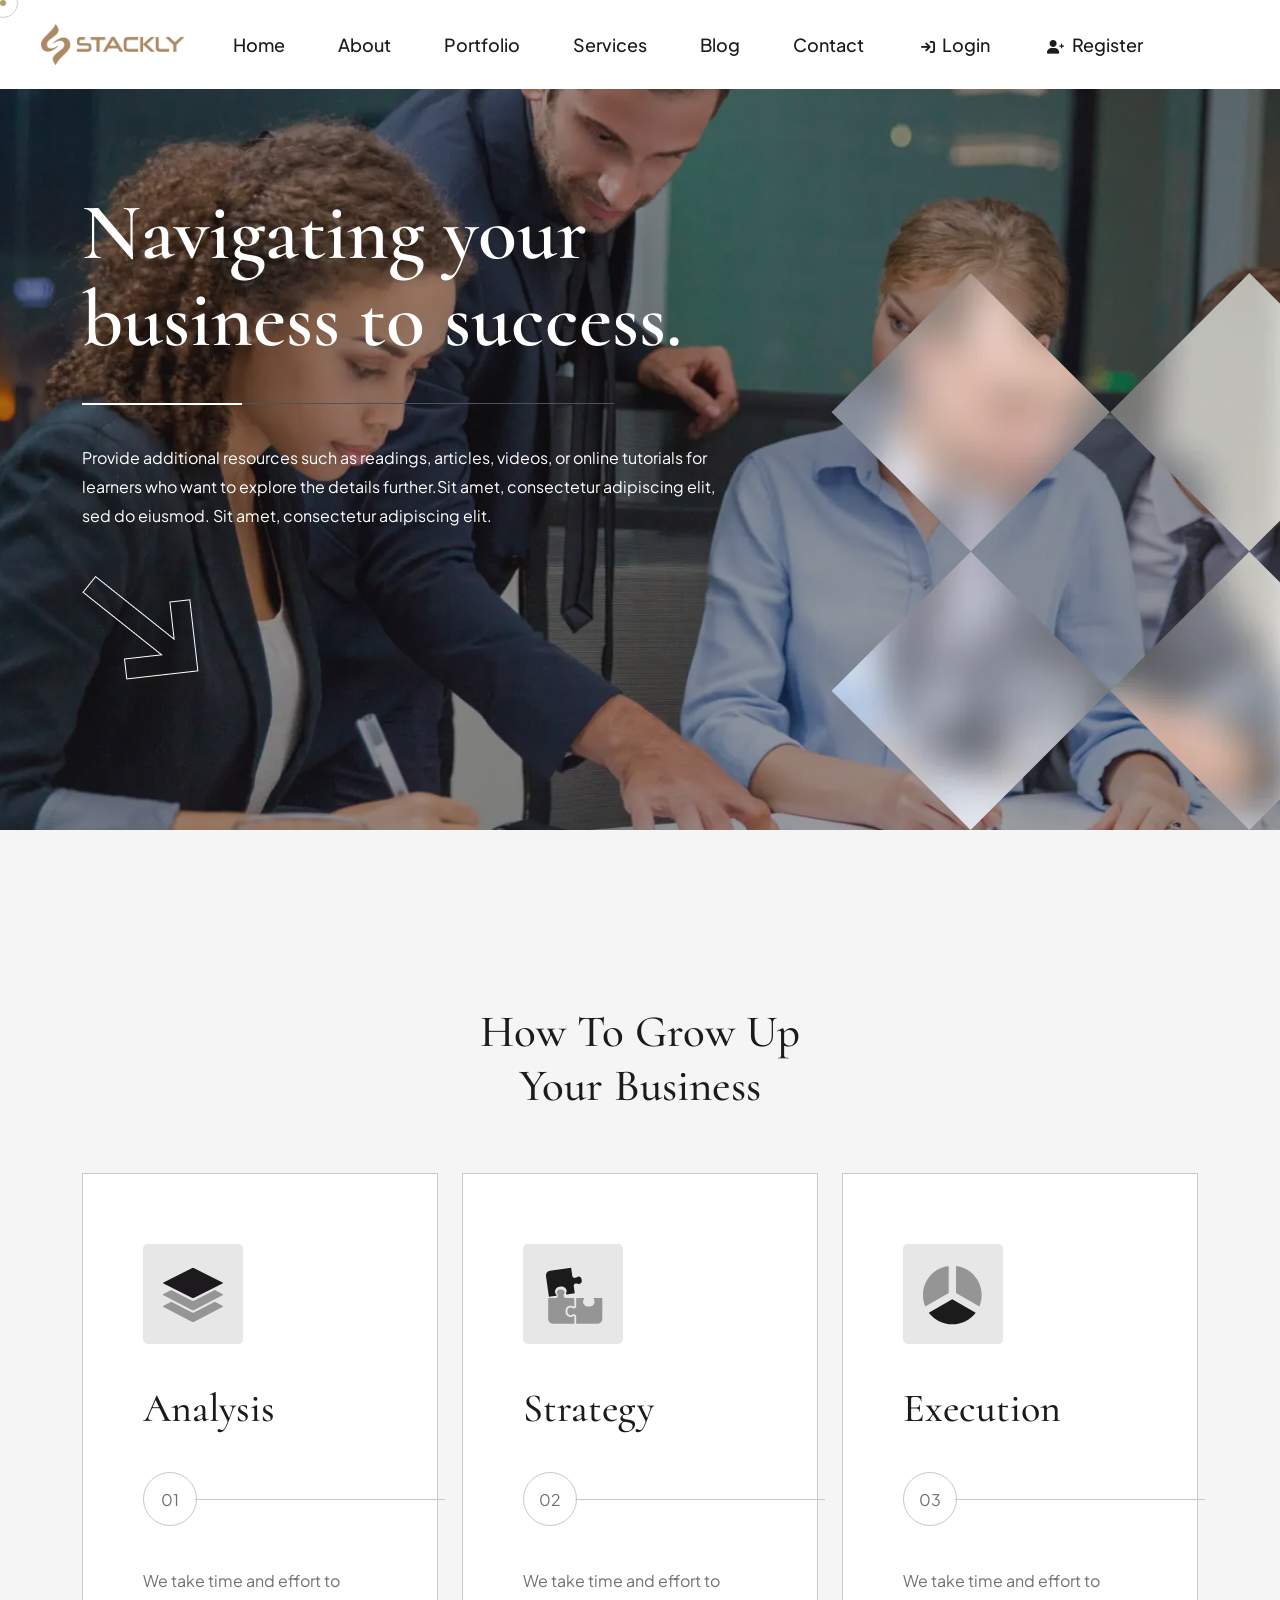
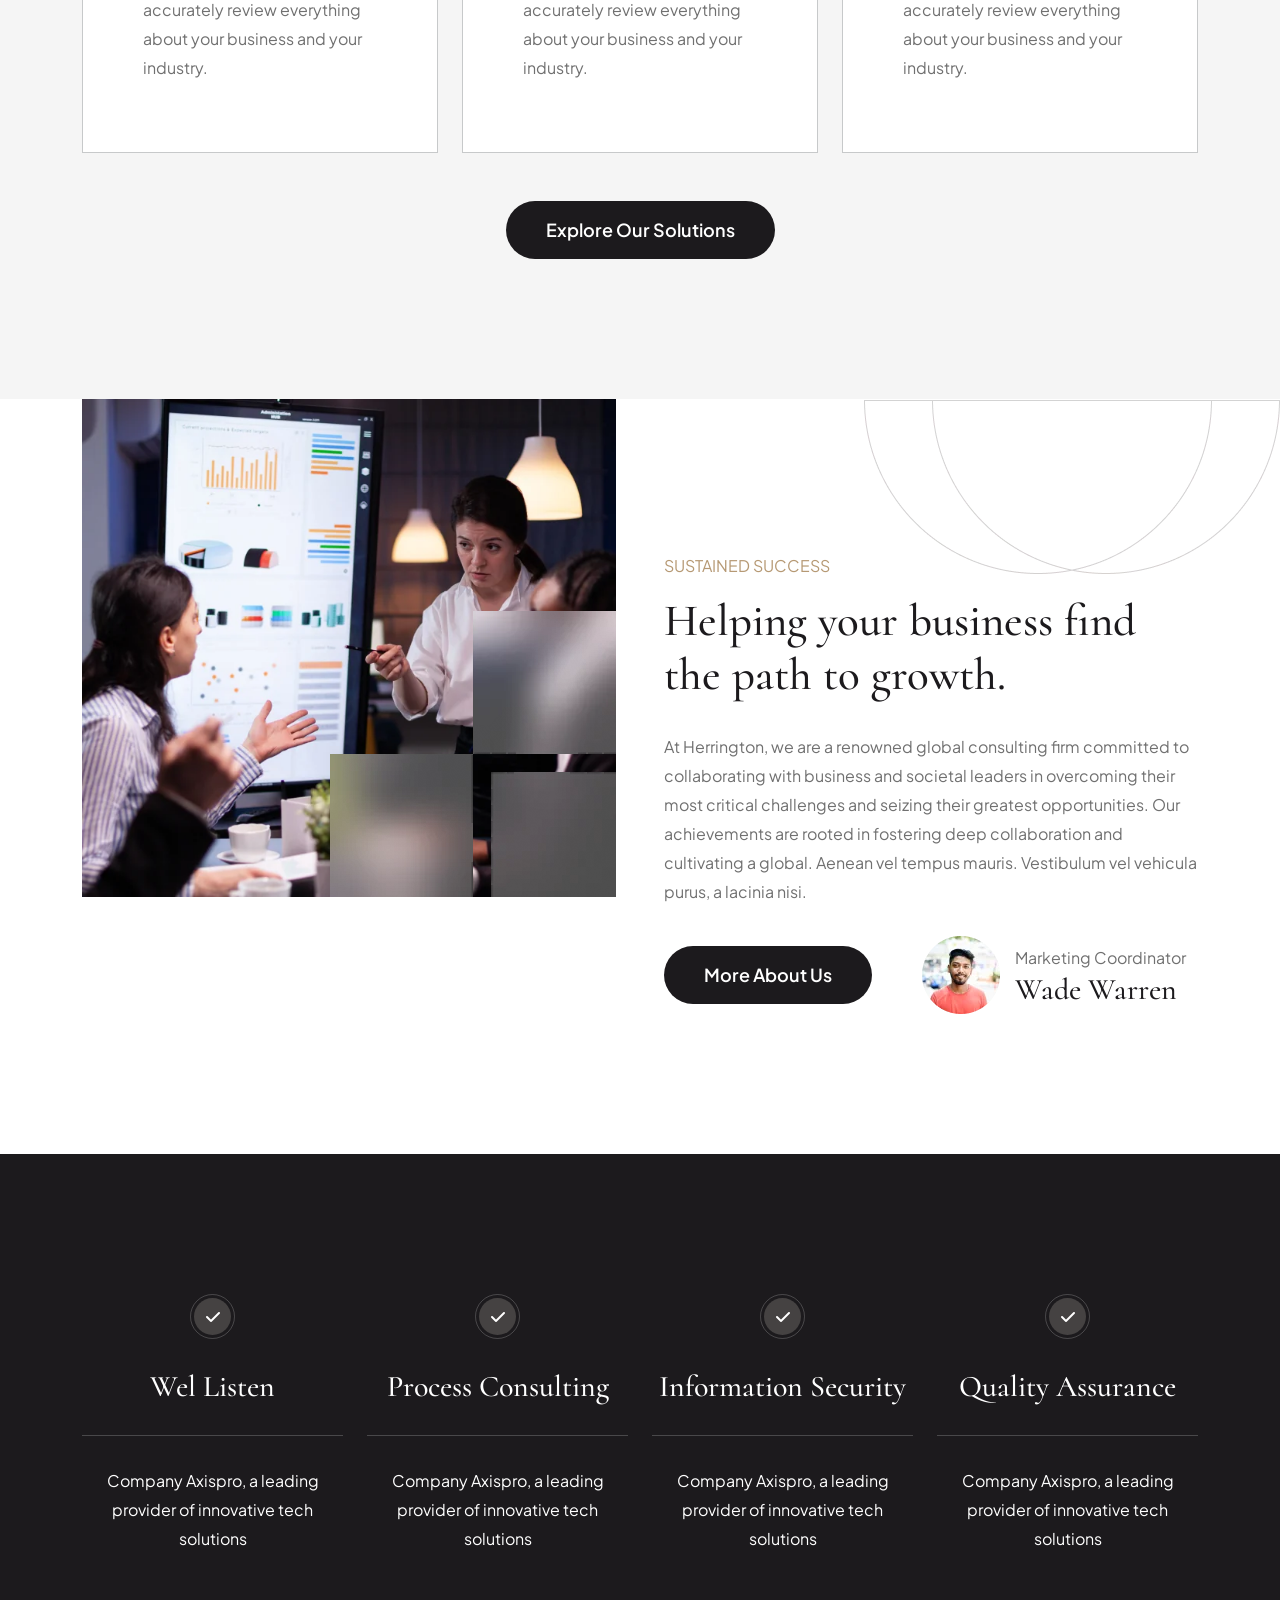
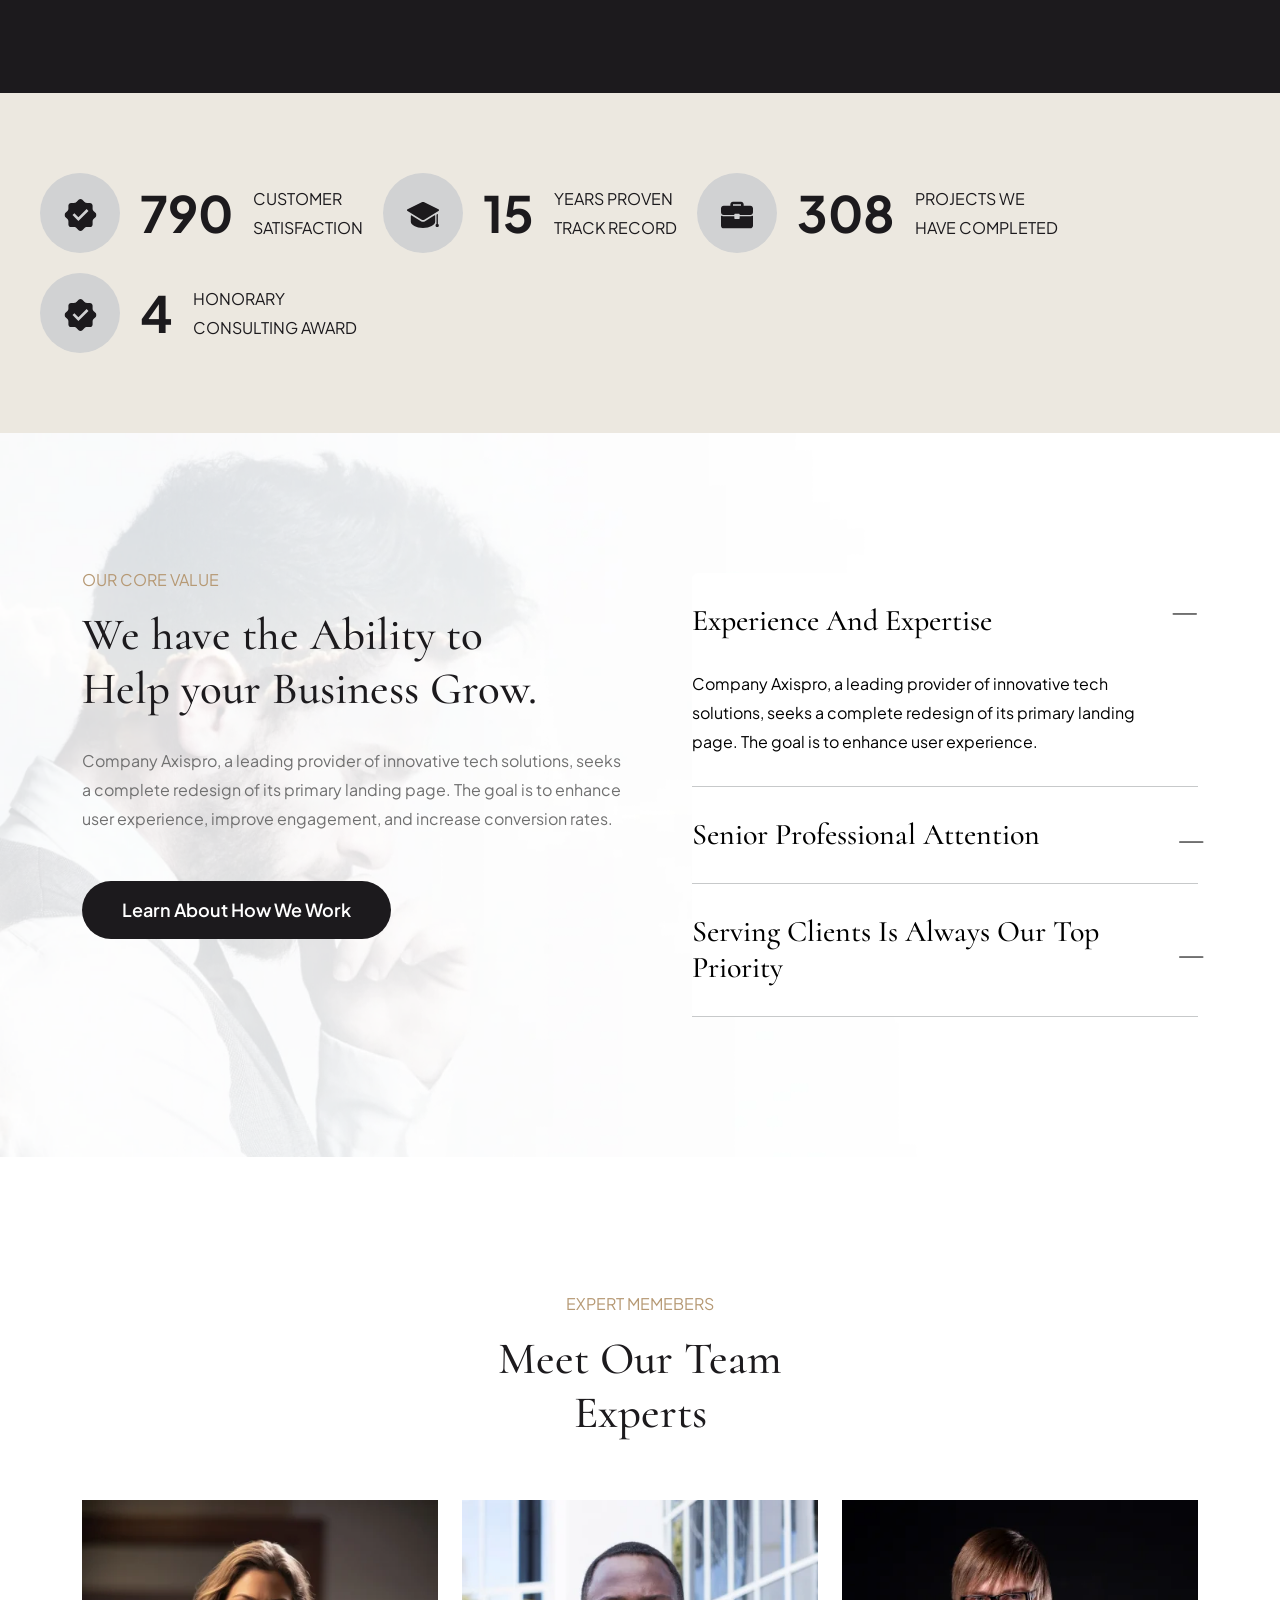
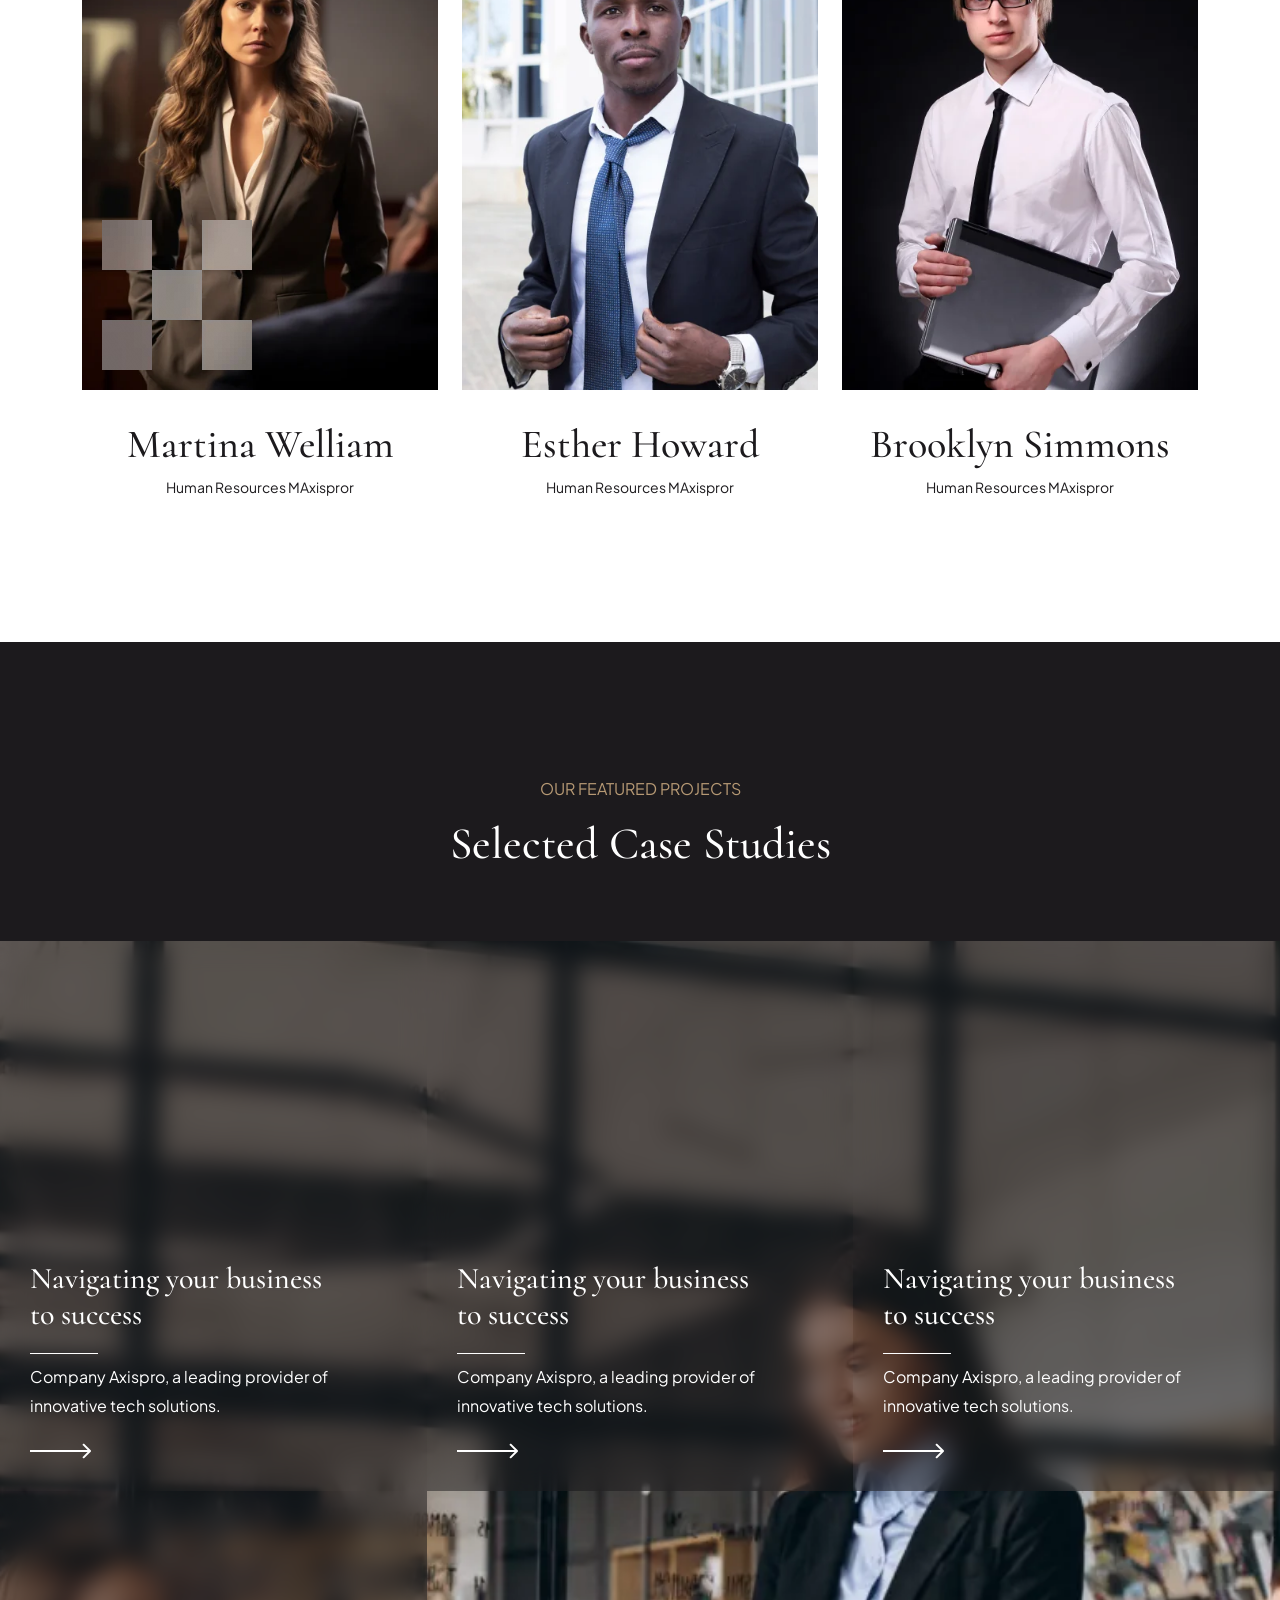
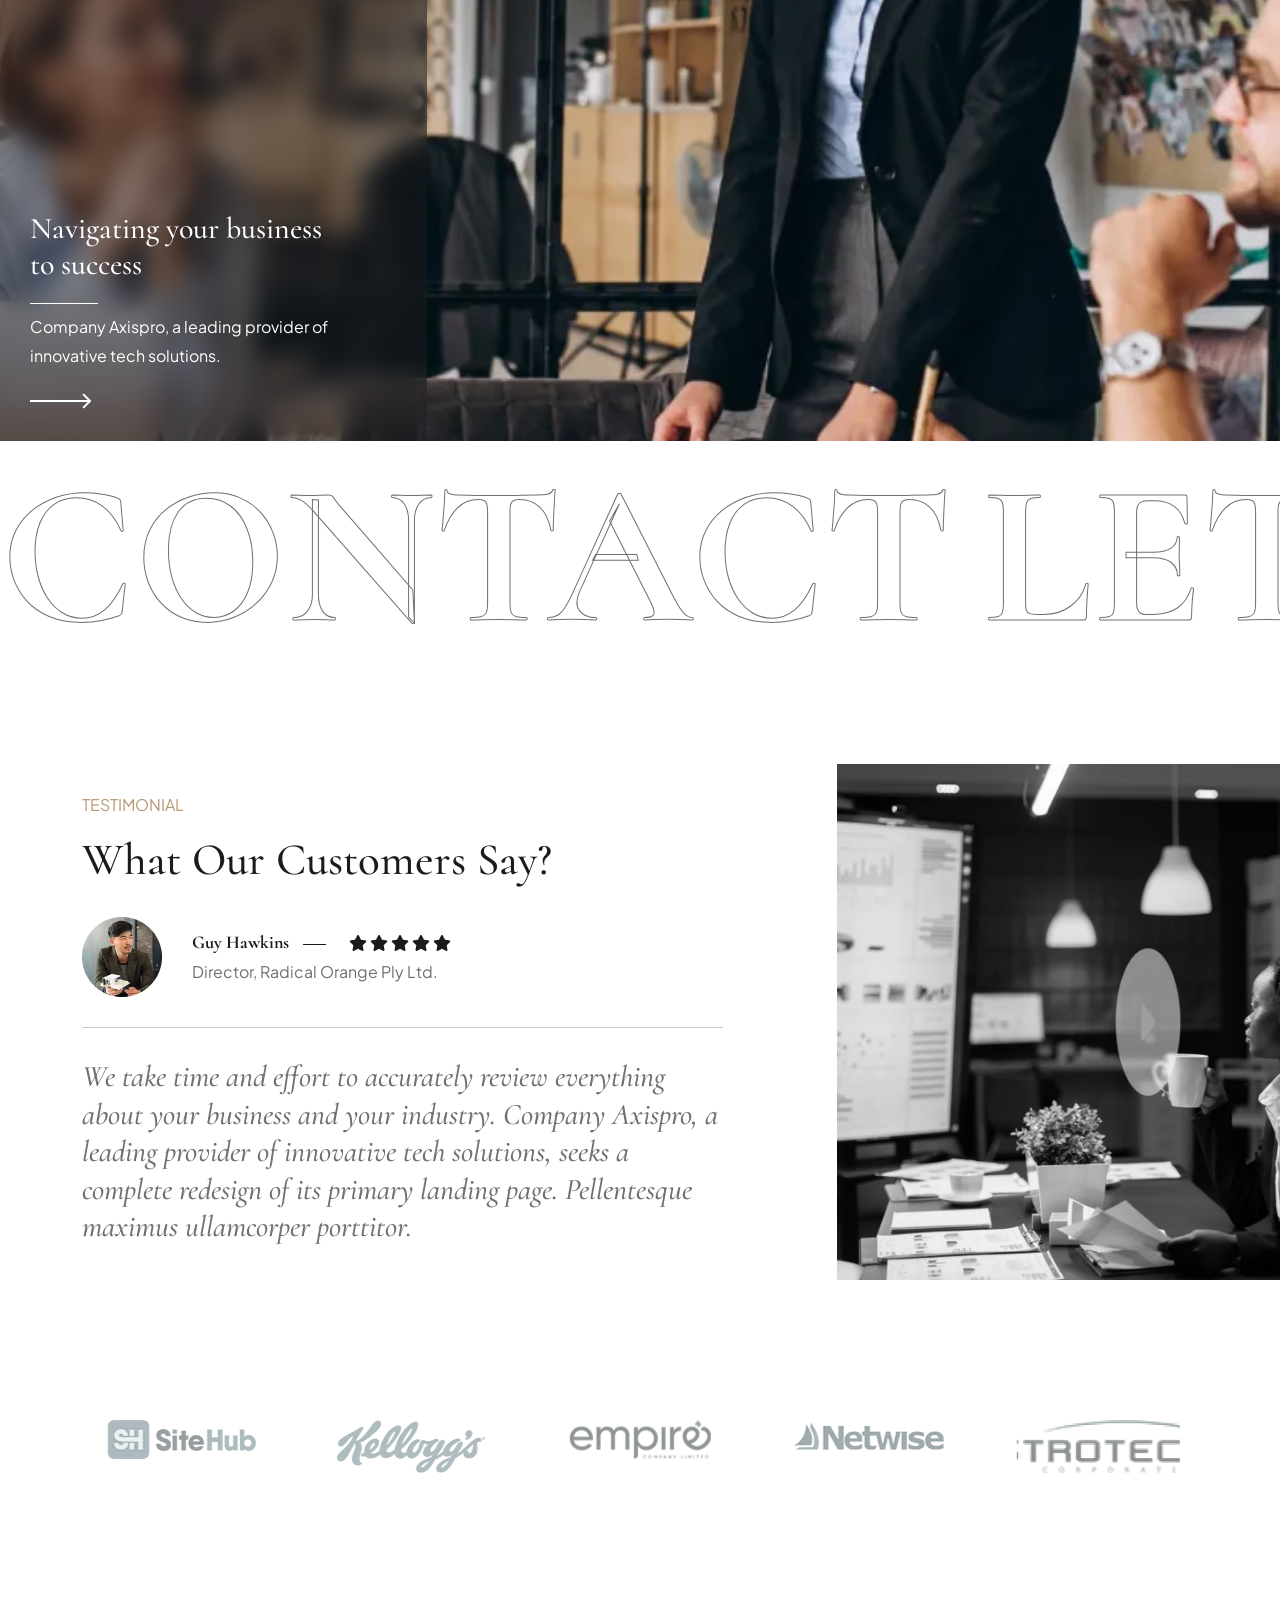
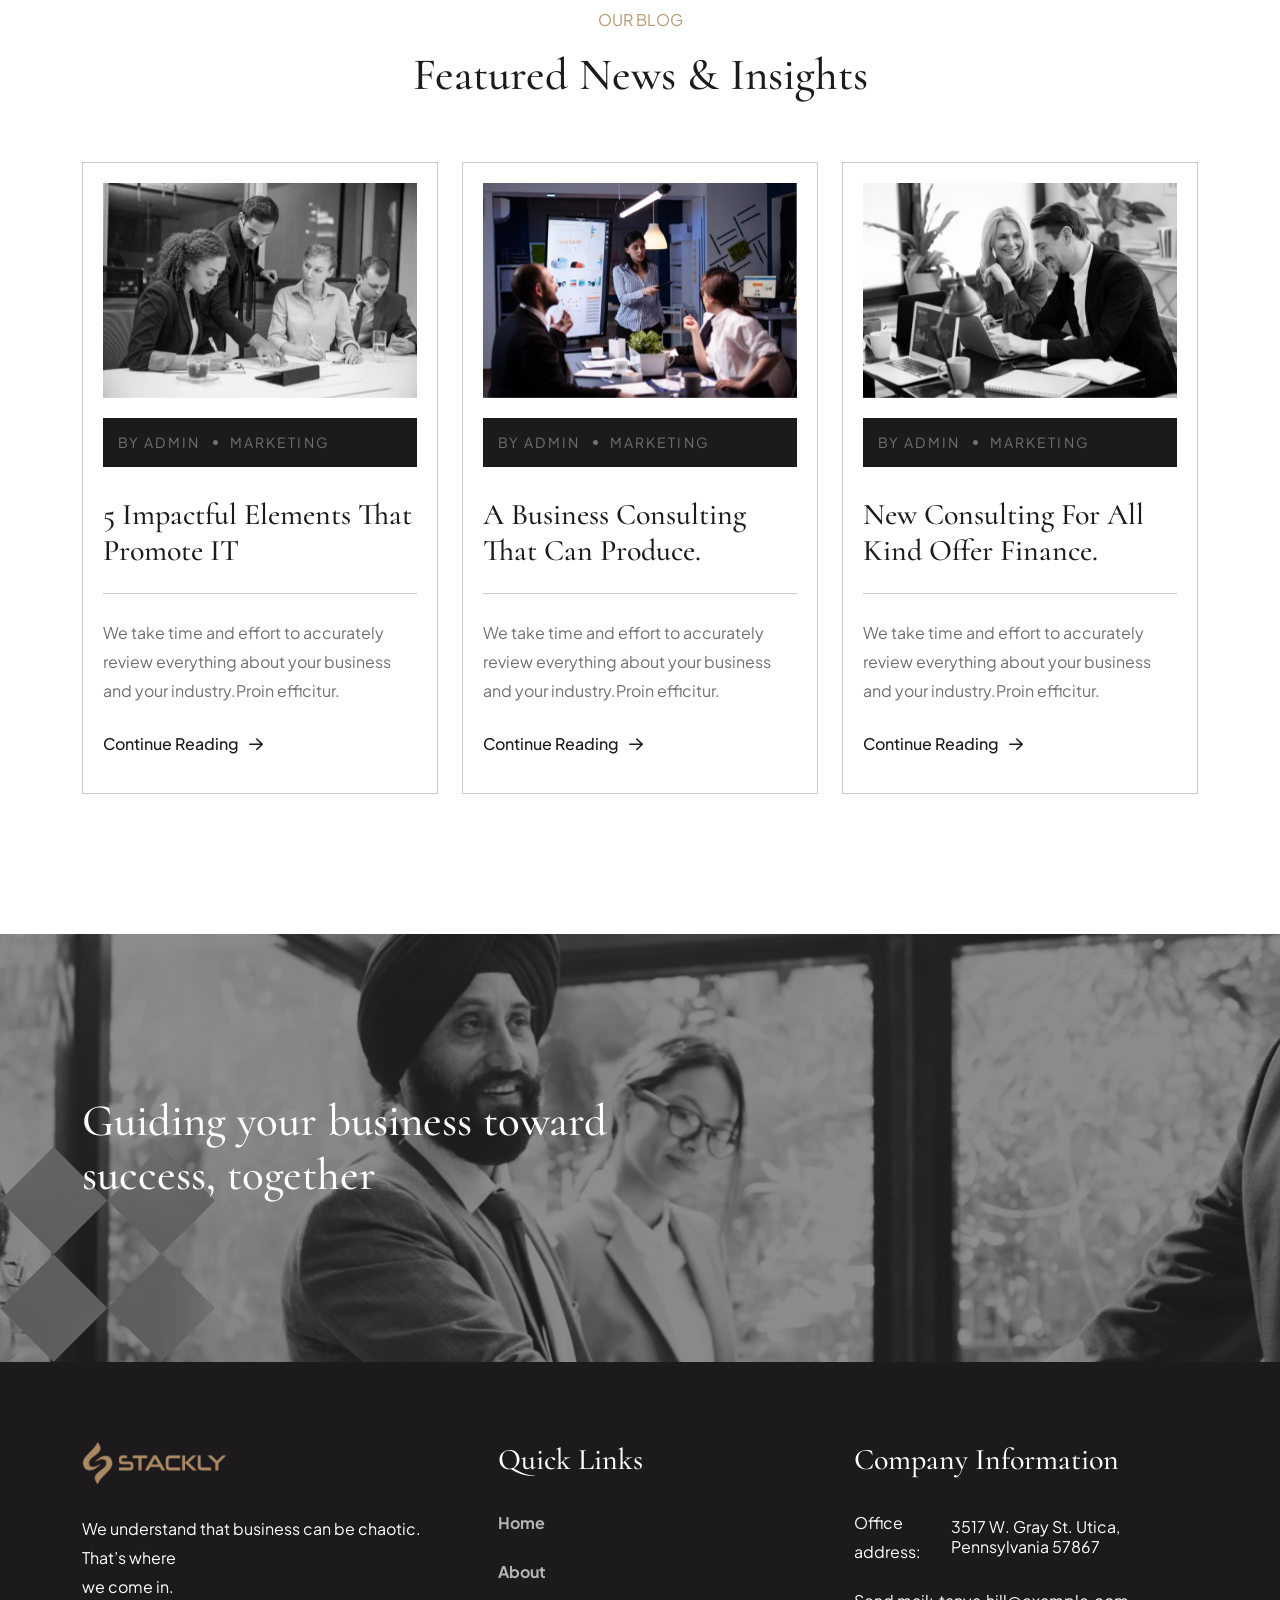
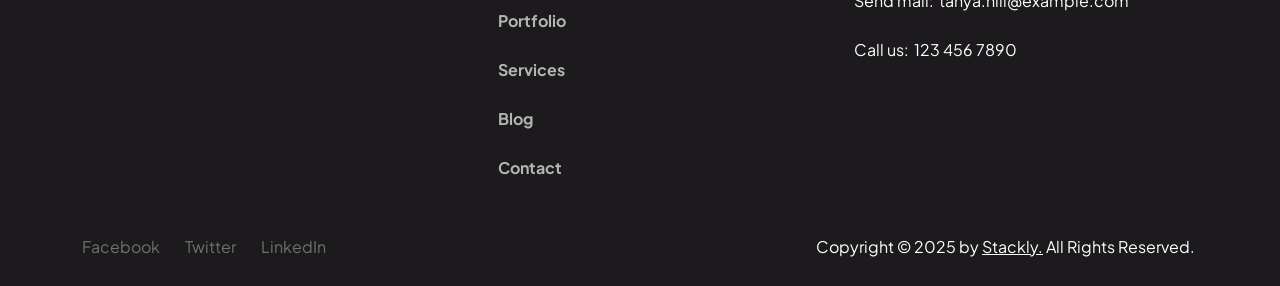
==== index.html @ 40bdc6a9 "Initial commit: Stackly Company Profile Website" ====
<!DOCTYPE html><html lang="en"><!--<< Header Area >>--><head>
        <!-- ========== Meta Tags ========== -->
        <meta charset="utf-8">
<!-- This site is hosted on Netlify. Anyone can build and deploy a site
     like this one for free: https://netlify.new/?utm_campaign=loops&utm_source=ai-legible&utm_medium=owned&utm_content=comment&utm_id=0469db4b-2021-4b21-9bdd-3aaa9789d540
     Netlify hosting facts for this site: static/SSR served via Netlify Edge. -->
        <meta http-equiv="X-UA-Compatible" content="IE=edge">
        <meta name="viewport" content="width=device-width, initial-scale=1">
        <meta name="author" content="Valorwide">
        <meta name="description" content="Axispro Business &amp; corporate agency HTML template">
        <!-- ======== Page title ============ -->
        <title>Stackly Business &amp; corporate agency HTML template</title>
        <!--<< Favcion >>-->
        <link rel="shortcut icon" href="images/favicon.svg">
        <!--<< Bootstrap min.css >>-->
        <link rel="stylesheet" href="css/bootstrap.min.css">
        <!--<< All Min Css >>-->
        <link rel="stylesheet" href="css/all.min.css">
        <!--<< Animate.css >>-->
        <link rel="stylesheet" href="css/animate.css">
        <!--<< Magnific Popup.css >>-->
        <link rel="stylesheet" href="css/magnific-popup.css">
        <!--<< MeanMenu.css >>-->
        <link rel="stylesheet" href="css/meanmenu.css">
        <!--<< Swiper Bundle.css >>-->
        <link rel="stylesheet" href="css/swiper-bundle.min.css">
        <!--<< Nice Select.css >>-->
        <link rel="stylesheet" href="css/nice-select.css">
        <!--<< Main.css >>-->
        <link rel="stylesheet" href="css/main.css">
    </head>
    <body class="body-bg">

       <!-- Preloader Start -->
       <div id="preloader" class="preloader">
        <div class="animation-preloader">
            <div class="spinner">                
            </div>
            <div class="txt-loading">
                <span data-text-preloader="S" class="letters-loading">
                    S
                </span>
                <span data-text-preloader="T" class="letters-loading">
                    T
                </span>
                <span data-text-preloader="A" class="letters-loading">
                    A
                </span>
                <span data-text-preloader="C" class="letters-loading">
                    C
                </span>
                <span data-text-preloader="K" class="letters-loading">
                    K
                </span>
                <span data-text-preloader="L" class="letters-loading">
                    L
                </span>
                <span data-text-preloader="Y" class="letters-loading">
                    Y
                </span>
            </div>
            <p class="text-center">Loading</p>
        </div>
        <div class="loader">
            <div class="row">
                <div class="col-3 loader-section section-left">
                    <div class="bg"></div>
                </div>
                <div class="col-3 loader-section section-left">
                    <div class="bg"></div>
                </div>
                <div class="col-3 loader-section section-right">
                    <div class="bg"></div>
                </div>
                <div class="col-3 loader-section section-right">
                    <div class="bg"></div>
                </div>
            </div>
        </div>
       </div>

    <!--<< Mouse Cursor Start >>-->  
    <div class="mouse-cursor cursor-outer"></div>
    <div class="mouse-cursor cursor-inner"></div>

    <!-- Back To Top start -->
    <button id="back-top" class="back-to-top">
        <i class="fa-regular fa-arrow-up"></i>
    </button>

        <!-- Offcanvas Area Start -->
        <div class="fix-area">
            <div class="offcanvas__info">
                <div class="offcanvas__wrapper">
                    <div class="offcanvas__content">
                        <div class="offcanvas__top mb-5 d-flex justify-content-between align-items-center">
                            <div class="offcanvas__logo">
                                <a href="index.html">
                                    <img src="images/stackly-logo.webp" alt="Stackly Logo">
                                </a>
                            </div>
                            <div class="offcanvas__close">
                                <button>
                                <i class="fas fa-times"></i>
                                </button>
                            </div>
                        </div>
                        <p class="text d-none d-xl-block">
                            Nullam dignissim, ante scelerisque the  is euismod fermentum odio sem semper the is erat, a feugiat leo urna eget eros. Duis Aenean a imperdiet risus.
                        </p>
                        <div class="mobile-menu fix mb-3"></div>
                        <div class="offcanvas__contact">
                            <h4>Contact Info</h4>
                            <ul>
                                <li class="d-flex align-items-center">
                                    <div class="offcanvas__contact-icon">
                                        <i class="fal fa-map-marker-alt"></i>
                                    </div>
                                    <div class="offcanvas__contact-text">
                                        <a target="_blank" href="#">Main Street, Melbourne, Australia</a>
                                    </div>
                                </li>
                                <li class="d-flex align-items-center">
                                    <div class="offcanvas__contact-icon mr-15">
                                        <i class="fal fa-envelope"></i>
                                    </div>
                                    <div class="offcanvas__contact-text">
                                        <a href="mailto:info@example.com"><span class="mailto:info@example.com">info@example.com</span></a>
                                    </div>
                                </li>
                                <li class="d-flex align-items-center">
                                    <div class="offcanvas__contact-icon mr-15">
                                        <i class="fal fa-clock"></i>
                                    </div>
                                    <div class="offcanvas__contact-text">
                                        <a target="_blank" href="#">Mod-friday, 09am -05pm</a>
                                    </div>
                                </li>
                                <li class="d-flex align-items-center">
                                    <div class="offcanvas__contact-icon mr-15">
                                        <i class="far fa-phone"></i>
                                    </div>
                                    <div class="offcanvas__contact-text">
                                        <a href="tel:+11002345909">+11002345909</a>
                                    </div>
                                </li>
                            </ul>
                            <div class="header-button mt-4">
                                <a class="theme-btn" href="contact.html">Get Started</a>
                            </div>
                            <div class="offcanvas-auth mt-4 pt-3 border-top">
                                <div class="auth-guest">
                                    <a href="login.html" class="theme-btn w-100 mb-2 text-center" style="padding: 10px 20px;"><i class="fa-solid fa-arrow-right-to-bracket me-1"></i> Login</a>
                                    <a href="register.html" class="theme-btn w-100 text-center" style="padding: 10px 20px; background: transparent; border: 1px solid var(--theme);"><i class="fa-solid fa-user-plus me-1"></i> Register</a>
                                </div>
                                <div class="auth-user d-none">
                                    <div class="d-flex align-items-center justify-content-between mb-3 p-2 rounded" style="background: rgba(255,255,255,0.05);">
                                        <div>
                                            <small class="text-muted d-block">Signed in as</small>
                                            <strong class="auth-user-role badge bg-warning text-dark">Role</strong>
                                        </div>
                                        <a href="#" class="btn-logout text-danger" style="font-size: 13px;"><i class="fa-solid fa-right-from-bracket"></i> Logout</a>
                                    </div>
                                    <a href="#" class="theme-btn btn-goto-dashboard w-100 text-center" style="padding: 12px 20px;"><i class="fa-solid fa-gauge me-1"></i> Go to Dashboard</a>
                                </div>
                            </div>
                            <div class="social-icon d-flex align-items-center">
                                <a href="#"><i class="fab fa-facebook-f"></i></a>
                                <a href="#"><i class="fab fa-twitter"></i></a>
                                <a href="#"><i class="fab fa-youtube"></i></a>
                                <a href="#"><i class="fab fa-linkedin-in"></i></a>
                            </div>
                        </div>
                    </div>
                </div>
            </div>
        </div>
        <div class="offcanvas__overlay"></div>

        <!-- Header Section Start -->
        <header class="header-section-2">
            <div class="header-top-section">
                <div class="container-fluid">
                    <div class="header-top-wrapper">
                        <div class="top-left">
                            <div class="top-logo">
                                <a href="index.html">
                                    <img src="images/stackly-logo.webp" alt="Stackly Logo">
                                </a>
                            </div>
                            <ul>
                                <li>
                                    <div class="icon">
                                        <i class="fa-solid fa-location-dot"></i>
                                    </div>
                                    <div class="content">
                                        <p>
                                            2972 Westheimer Rd. Santa Ana, <br> Illinois 85486 
                                        </p>
                                    </div>
                                </li>
                                <li>
                                    <div class="icon">
                                        <i class="fa-solid fa-paper-plane"></i>
                                    </div>
                                    <div class="content">
                                        <p>
                                            Email our Experts:
                                        </p>
                                        <p><a href="404.html">info@example.com</a></p>
                                    </div>
                                </li>
                            </ul>
                        </div>
                        <div class="top-right">
                            <ul>
                                <li>
                                    <a href="404.html">Fb.</a>
                                    <a href="404.html">X.</a>
                                    <a href="404.html">Ins.</a>
                                    <a href="404.html">Lin.</a>
                                </li>
                            </ul>
                            <a class="theme-btn" href="404.html">Plan With Us</a>
                        </div>
                    </div>
                </div>
            </div>
            <div id="header-sticky" class="header-2">
                <div class="container-fluid">
                    <div class="mega-menu-wrapper">
                        <div class="header-main">
                            <div class="logo">
                                <a class="header-logo" href="index.html">
                                    <img src="images/stackly-logo.webp" alt="Stackly Logo">
                                </a>
                            </div>
                            <div class="mean__menu-wrapper">
                                <div class="main-menu">
                                    <nav id="mobile-menu">
                                        <ul>
                                            <li class="active">
                                                <a href="index.html">Home</a>
                                            </li>
                                            <li class="">
                                                <a href="about.html">About</a>
                                            </li>
                                            <li class="">
                                                <a href="portfolio.html">Portfolio</a>
                                            </li>
                                            <li class="">
                                                <a href="service.html">Services</a>
                                            </li>
                                            <li class="">
                                                <a href="blog.html">Blog</a>
                                            </li>
                                            <li class="">
                                                <a href="contact.html">Contact</a>
                                            </li>
                                            <li class="auth-guest">
                                                <a href="login.html"><i class="fa-solid fa-arrow-right-to-bracket me-1"></i> Login</a>
                                            </li>
                                            <li class="auth-guest">
                                                <a href="register.html"><i class="fa-solid fa-user-plus me-1"></i> Register</a>
                                            </li>
                                            <li class="auth-user d-none">
                                                <a href="#" class="btn-goto-dashboard" style="color: #C5A880; font-weight: 600;"><i class="fa-solid fa-gauge me-1"></i> Dashboard</a>
                                            </li>
                                            <li class="auth-user d-none">
                                                <a href="#" class="btn-logout text-danger" title="Logout"><i class="fa-solid fa-right-from-bracket me-1"></i> Logout</a>
                                            </li>
                                        </ul>
                                    </nav>
                                </div>
                            </div>
                            <div class="header-right d-flex justify-content-end align-items-center">
                                <div class="icon-items">
                                    <div class="icon">
                                        <i class="fa-solid fa-paper-plane"></i>
                                    </div>
                                    <div class="content">
                                        <p>
                                            Support Number  : <a href="404.html">(302) 555-0107</a>
                                        </p>
                                    </div>
                                </div>
                                <div class="header-right-bar">
                                    
                                    <div class="header__hamburger d-xl-none my-auto">
                                        <div class="sidebar__toggle">
                                            <i class="fa-regular fa-bars-staggered"></i>
                                        </div>
                                    </div>
                                </div>
                            </div>
                        </div>
                    </div>
                </div>
            </div>
        </header>
        
        
        </div>

        <!-- Hero section start -->
        <section class="hero-section hero-2 fix bg-cover" style="background-image: url(images/02.webp);">
        <div class="hero-shape">
            <img src="images/star.webp" alt="img">
        </div>
        <div class="container">
            <div class="row">
                <div class="col-lg-7">
                    <div class="hero-content">
                        <h1 class="wow fadeInUp" data-wow-delay=".3s">
                            Navigating your business to success.
                        </h1>
                        <span></span>
                        <p class="wow fadeInUp" data-wow-delay=".5s">
                            Provide additional resources such as readings, articles, videos, or  online tutorials for learners who want to explore the details further.Sit amet, consectetur adipiscing elit, sed do eiusmod. Sit amet, consectetur adipiscing elit.
                        </p>
                        <div class="arrow-image wow fadeInUp" data-wow-delay=".7s">
                            <img src="images/Arrow.webp" alt="img">
                        </div>
                    </div>
                </div>
            </div>
        </div>
        </section> 
       
        <!-- Feature step section Start -->
        <section class="feature-step-section section-padding fix section-bg-2">
            <div class="container">
                <div class="section-title text-center">
                    <span class="wow fadeInUp">steps to success</span>
                    <h2 class="wow fadeInUp" data-wow-delay=".3s">
                        How To Grow Up <br> Your Business
                    </h2>
                </div>
                <div class="row">
                    <div class="col-xl-4 col-lg-6 wow fadeInUp" data-wow-delay=".3s">
                        <div class="feature-step-items-2">
                            <div class="icon">
                                <svg xmlns="http://www.w3.org/2000/svg" width="60" height="60" viewBox="0 0 60 60" fill="none">
                                    <g clip-path="url(#clip0_2545_69)">
                                      <path d="M0.498035 17.604L28.794 31.7521C29.46 32.0821 30.54 32.0821 31.206 31.7521L59.502 17.604C60.168 17.268 60.168 16.728 59.502 16.398L31.206 2.25005C30.54 1.91405 29.46 1.91405 28.794 2.25005L0.498035 16.398C-0.167965 16.728 -0.167965 17.268 0.498035 17.604Z" fill="#1C1A1D"></path>
                                      <path opacity="0.4" d="M51.762 35.814L59.502 39.828C60.168 40.176 60.168 40.734 59.502 41.076L31.206 55.74C30.54 56.088 29.46 56.088 28.794 55.74L0.498035 41.076C-0.167965 40.734 -0.167965 40.176 0.498035 39.828L8.23804 35.82L28.602 46.368C29.37 46.77 30.624 46.77 31.392 46.368L51.762 35.814ZM51.762 24L59.502 28.014C60.168 28.356 60.168 28.914 59.502 29.262L31.206 43.926C30.54 44.268 29.46 44.268 28.794 43.926L0.498035 29.262C-0.167965 28.914 -0.167965 28.356 0.498035 28.014L8.23804 24L28.602 34.554C29.37 34.956 30.624 34.956 31.392 34.554L51.762 24Z" fill="#1C1A1D"></path>
                                    </g>
                                    <defs>
                                      <clipPath id="clip0_2545_69">
                                        <rect width="60" height="60" fill="white"></rect>
                                      </clipPath>
                                    </defs>
                                  </svg>
                            </div>
                            <div class="feature-step-content">
                                <h3>Analysis</h3>
                                <div class="number">01</div>
                                <p>
                                    We take time and effort to accurately review everything about your business and your industry.
                                </p>
                            </div>
                        </div>
                    </div>
                    <div class="col-xl-4 col-lg-6 wow fadeInUp" data-wow-delay=".5s">
                        <div class="feature-step-items-2">
                            <div class="icon">
                                <svg xmlns="http://www.w3.org/2000/svg" width="60" height="60" viewBox="0 0 60 60" fill="none">
                                    <path d="M13.5364 29.4901L13.4524 28.8961C13.4284 28.8181 13.3864 28.7461 13.3264 28.6921C12.4744 27.8041 12.0124 26.6221 12.0304 25.3981C12.1384 22.9921 13.9864 21.0181 16.4104 20.7241L17.8984 20.5201C20.3044 20.1481 22.6324 21.5401 23.4064 23.8201C23.7664 24.9901 23.6524 26.2501 23.0884 27.3421C23.0464 27.4081 23.0224 27.4861 23.0224 27.5701L23.1064 28.1641C23.1184 28.2361 23.1604 28.3081 23.2204 28.3501C23.2804 28.3981 23.3584 28.4161 23.4364 28.4041L31.7644 27.2521L30.7264 19.9921C30.5584 18.7921 31.4044 17.6881 32.6224 17.5201L33.2284 17.4361C33.7024 17.3761 34.1824 17.4601 34.6024 17.6821C35.2624 18.0181 36.0304 18.0901 36.7444 17.8741C38.1424 17.3881 38.9884 15.9781 38.7364 14.5321L38.5264 13.0681C38.3644 11.6101 37.1584 10.4821 35.6764 10.3981C34.9324 10.3801 34.2124 10.6561 33.6724 11.1541C33.3304 11.4841 32.8924 11.7001 32.4184 11.7781L31.8124 11.8561C30.6004 12.0301 29.4724 11.1901 29.3044 9.99609L28.1344 1.78809L7.07445 4.70409C4.43445 5.07609 2.59245 7.48209 2.95845 10.0861L5.91645 30.8341L13.2904 29.8141C13.3684 29.8021 13.4344 29.7601 13.4824 29.7001C13.5304 29.6401 13.5484 29.5621 13.5364 29.4901Z" fill="#1C1A1D"></path>
                                    <path opacity="0.4" d="M17.0036 23.4539H18.5036C19.9916 23.4119 21.2876 24.4319 21.5816 25.8659C21.6836 26.4839 21.5696 27.1139 21.2636 27.6599L21.0956 27.9239C20.8736 28.2299 20.7296 28.5839 20.6756 28.9499L20.6516 29.2319V29.8319C20.6516 30.9659 21.5216 31.8959 22.6316 32.0099L22.8776 32.0219H31.2836V40.3139C31.2836 40.3919 31.2536 40.4639 31.1996 40.5179C31.1636 40.5539 31.1216 40.5779 31.0736 40.5899L30.9956 40.6019H30.3836C30.3296 40.5899 30.2816 40.5719 30.2336 40.5479L30.1676 40.5059C29.9096 40.3319 29.6396 40.1759 29.3576 40.0559C28.5176 39.6839 27.5816 39.5579 26.6696 39.7019C24.3836 40.1219 22.7036 42.0299 22.5896 44.2919L22.5836 44.6159V46.0979C22.5476 48.5039 24.2696 50.5799 26.6696 51.0179C27.7616 51.1859 28.8716 50.9759 29.8196 50.4359L30.1676 50.2139C30.2096 50.1839 30.2576 50.1539 30.3056 50.1359L30.3836 50.1179H30.9956C31.0736 50.1179 31.1456 50.1479 31.1996 50.2019C31.2356 50.2379 31.2656 50.2859 31.2776 50.3339L31.2836 50.4059V57.7379H10.0196C7.46359 57.7379 5.36959 55.7819 5.19559 53.3039L5.18359 52.9799V32.0219H12.6296C13.2176 32.0219 13.7816 31.7939 14.2016 31.3859C14.5616 31.0319 14.7836 30.5699 14.8376 30.0839L14.8556 29.8319V29.2319C14.8496 28.8539 14.7476 28.4879 14.5616 28.1639L14.4116 27.9239C13.9796 27.3299 13.8056 26.5919 13.9196 25.8659C14.1956 24.5219 15.3596 23.5379 16.7276 23.4599L17.0036 23.4539ZM33.2216 32.0219H40.6676C40.7936 32.0219 40.9016 32.1059 40.9436 32.2199L40.9556 32.3099V32.9099C40.9496 32.9639 40.9316 33.0179 40.9076 33.0599L40.8596 33.1259C40.1456 34.1279 39.8516 35.3639 40.0436 36.5759C40.4696 38.8259 42.4076 40.4759 44.7056 40.5899L45.0356 40.5959H46.5416C48.9776 40.6379 51.0836 38.9339 51.5276 36.5759C51.7196 35.3639 51.4316 34.1279 50.7176 33.1259C50.6816 33.0839 50.6576 33.0419 50.6396 32.9879L50.6216 32.9099V32.3099C50.6216 32.1839 50.6996 32.0759 50.8196 32.0399L50.9096 32.0219H59.3216V52.9799C59.3156 55.4939 57.3296 57.5579 54.8156 57.7259L54.4856 57.7379H33.2216V50.4059C33.2216 49.2779 32.3516 48.3479 31.2356 48.2279L30.9956 48.2159H30.3836C30.0056 48.2219 29.6276 48.3179 29.2976 48.4979L29.0576 48.6539C28.4516 49.0739 27.7016 49.2479 26.9636 49.1339C25.6016 48.8639 24.6056 47.7179 24.5216 46.3739V46.0979V44.6159C24.4736 43.1519 25.5116 41.8739 26.9636 41.5859C27.5936 41.4839 28.2356 41.5979 28.7876 41.8979L29.0576 42.0659C29.3636 42.2879 29.7236 42.4259 30.1016 42.4799L30.3836 42.5039H30.9956C32.1416 42.5039 33.0836 41.6459 33.2036 40.5479L33.2216 40.3079V32.0219Z" fill="#1C1A1D"></path>
                                  </svg>
                            </div>
                            <div class="feature-step-content">
                                <h3>Strategy</h3>
                                <div class="number">02</div>
                                <p>
                                    We take time and effort to accurately review everything about your business and your industry.
                                </p>
                            </div>
                        </div>
                    </div>
                    <div class="col-xl-4 col-lg-6 wow fadeInUp" data-wow-delay=".7s">
                        <div class="feature-step-items-2">
                            <div class="icon">
                                <svg xmlns="http://www.w3.org/2000/svg" width="60" height="60" viewBox="0 0 60 60" fill="none">
                                    <g clip-path="url(#clip0_2545_97)">
                                      <path d="M5.81396 46.686C11.25 53.814 19.692 58.314 29.25 58.314C38.814 58.314 47.442 53.628 52.692 46.686L29.25 33.186L5.81396 46.686Z" fill="#1C1A1D"></path>
                                      <path opacity="0.4" d="M25.6921 0V27L2.25008 40.5C0.750076 36.936 7.59743e-05 33.186 7.59743e-05 29.064C-0.185924 14.064 11.0641 1.686 25.6921 0ZM33.0001 27V0C47.4421 1.686 58.6921 14.064 58.6921 29.064C58.6921 32.868 57.8881 36.36 56.7361 39.672L56.4421 40.5L33.0001 27Z" fill="#1C1A1D"></path>
                                    </g>
                                    <defs>
                                      <clipPath id="clip0_2545_97">
                                        <rect width="60" height="60" fill="white"></rect>
                                      </clipPath>
                                    </defs>
                                  </svg>
                            </div>
                            <div class="feature-step-content">
                                <h3>Execution</h3>
                                <div class="number">03</div>
                                <p>
                                    We take time and effort to accurately review everything about your business and your industry.
                                </p>
                            </div>
                        </div>
                    </div>
                </div>
                <div class="step-button text-center mt-5 wow fadeInUp" data-wow-delay=".3s">
                    <a class="theme-btn" href="404.html"><span>Explore Our Solutions</span></a>
                </div>
            </div>
        </section>

        <!-- About Section Start -->
        <section class="about-section-2 fix section-padding pt-0">
            <div class="shape">
                <img src="images/shape-1.webp" alt="img">
            </div>
            <div class="container">
                <div class="about-wrapper-2">
                    <div class="row g-5">
                        <div class="col-lg-6">
                            <div class="about-thumb wow img-custom-anim-left" data-wow-duration="1.5s" data-wow-delay="0.3s">
                                <img src="images/02_3.webp" alt="img">
                                <div class="box-shape">
                                    <img src="images/box-shape.webp" alt="img">
                                </div>
                            </div>
                        </div>
                        <div class="col-lg-6">
                            <div class="about-content">
                                <div class="section-title">
                                    <span class="wow fadeInUp">Sustained Success</span>
                                    <h2 class="wow fadeInUp" data-wow-delay=".3s">Helping your business find the path to growth.</h2>
                                </div>
                                <p class="wow fadeInUp" data-wow-delay=".5s">At  Herrington, we are a renowned global consulting firm committed to  collaborating with business and societal leaders in overcoming their  most critical challenges and seizing their greatest opportunities. Our  achievements are rooted in fostering deep collaboration and cultivating a  global. Aenean vel tempus mauris. Vestibulum vel vehicula purus, a  lacinia nisi.</p>
                                <div class="author-area">
                                    <a class="theme-btn wow fadeInUp" data-wow-delay=".3s" href="404.html"><span>More About Us</span></a>
                                    <div class="author-image wow fadeInUp" data-wow-delay=".5s">
                                        <img src="images/author.webp" alt="author-img">
                                        <div class="content">
                                            <p>Marketing Coordinator</p>
                                            <h4>Wade Warren</h4>
                                        </div>
                                    </div>
                                </div>
                                </div>
                            </div>
                        </div>
                     </div>
            </div>
        </section>

        <!-- Service Section Start -->
        <section class="feature-section section-padding fix header-bg">
            <div class="container">
                <div class="row">
                    <div class="col-xl-3 col-lg-6 col-md-6 wow fadeInUp" data-wow-delay=".2s">
                    <div class="feature-card-items">
                        <div class="circle-border">
                            <div class="icon">
                                <i class="fa-solid fa-check"></i>
                            </div>
                        </div>
                        <div class="feature-content">
                            <h4>Wel Listen</h4>
                            <p>
                                Company Axispro, a leading provider of innovative tech solutions
                            </p>
                        </div>
                    </div>
                    </div>
                    <div class="col-xl-3 col-lg-6 col-md-6 wow fadeInUp" data-wow-delay=".4s">
                        <div class="feature-card-items">
                            <div class="circle-border">
                                <div class="icon">
                                    <i class="fa-solid fa-check"></i>
                                </div>
                            </div>
                            <div class="feature-content">
                                <h4> Process Consulting</h4>
                                <p>
                                    Company Axispro, a leading provider of innovative tech solutions
                                </p>
                            </div>
                        </div>
                    </div>
                    <div class="col-xl-3 col-lg-6 col-md-6 wow fadeInUp" data-wow-delay=".6s">
                        <div class="feature-card-items">
                            <div class="circle-border">
                                <div class="icon">
                                    <i class="fa-solid fa-check"></i>
                                </div>
                            </div>
                            <div class="feature-content">
                                <h4> Information Security</h4>
                                <p>
                                    Company Axispro, a leading provider of innovative tech solutions
                                </p>
                            </div>
                        </div>
                    </div>
                    <div class="col-xl-3 col-lg-6 col-md-6 wow fadeInUp" data-wow-delay=".8s">
                        <div class="feature-card-items">
                            <div class="circle-border">
                                <div class="icon">
                                    <i class="fa-solid fa-check"></i>
                                </div>
                            </div>
                            <div class="feature-content">
                                <h4> Quality Assurance</h4>
                                <p>
                                    Company Axispro, a leading provider of innovative tech solutions
                                </p>
                            </div>
                        </div>
                    </div>
                </div>
            </div>
        </section>

        <!-- Counter Section Start -->
        <section class="counter-section section-bg fix">
            <div class="container-fluid">
                <div class="counter-wrapper">
                    <div class="counter-items wow fadeInUp" data-wow-delay=".2s">
                        <div class="icon">
                            <svg xmlns="http://www.w3.org/2000/svg" width="33" height="32" viewBox="0 0 33 32" fill="none">
                                <g clip-path="url(#clip0_2550_141)">
                                  <path d="M31.7228 14.1143L29.5404 11.9322C29.0224 11.4142 28.5979 10.3906 28.5979 9.65654V6.57054C28.5979 5.10254 27.3987 3.9033 25.9311 3.90252H22.8438C22.1106 3.90252 21.0858 3.47727 20.5678 2.95969L18.3857 0.777613C17.3489 -0.259204 15.6513 -0.259204 14.6145 0.777613L12.4324 2.96125C11.9139 3.47923 10.888 3.9033 10.1563 3.9033H7.07032C5.60427 3.9033 4.40347 5.10254 4.40347 6.57054V9.65661C4.40347 10.3878 3.97909 11.4146 3.46103 11.9323L1.27857 14.1144C0.240967 15.1512 0.240967 16.8488 1.27857 17.8872L3.46103 20.0693C3.9794 20.5873 4.40347 21.6137 4.40347 22.345V25.4311C4.40347 26.8975 5.60427 28.0983 7.07032 28.0983H10.1564C10.8896 28.0983 11.9144 28.5227 12.4325 29.0404L14.6145 31.2232C15.6513 32.2592 17.349 32.2592 18.3858 31.2232L20.5679 29.0404C21.0863 28.5224 22.1107 28.0983 22.8439 28.0983H25.9312C27.3988 28.0983 28.598 26.8975 28.598 25.4311V22.345C28.598 21.6106 29.0228 20.587 29.5404 20.0693L31.7229 17.8872C32.7589 16.8488 32.7589 15.1511 31.7228 14.1143ZM14.3833 22.0005L8.49957 16.116L10.3852 14.2307L14.3837 18.2292L22.6147 10.0002L24.4999 11.8855L14.3833 22.0005Z" fill="#1C1A1D"></path>
                                </g>
                                <defs>
                                  <clipPath id="clip0_2550_141">
                                    <rect width="32" height="32" fill="white" transform="translate(0.5)"></rect>
                                  </clipPath>
                                </defs>
                              </svg>
                        </div>
                        <h2><span class="count">2,157</span></h2>
                        <p>Customer <br>
                          Satisfaction
                        </p>
                    </div>
                    <div class="counter-items wow fadeInUp" data-wow-delay=".4s">
                        <div class="icon">
                            <svg xmlns="http://www.w3.org/2000/svg" width="32" height="32" viewBox="0 0 32 32" fill="none">
                                <g clip-path="url(#clip0_2555_54)">
                                  <path d="M18.0538 22.1839C17.4843 22.5332 16.7549 22.7256 16 22.7256C15.2451 22.7256 14.5157 22.5333 13.9461 22.1839L4.64763 16.4811C4.64763 16.4811 3.80835 15.9666 3.80835 17.132C3.80835 18.4554 3.80835 22.4257 3.80835 22.4257C3.80835 22.4786 3.80835 22.7443 3.80835 22.8267C3.80835 25.8266 9.26664 29.0606 15.9997 29.0606C22.7328 29.0606 28.1911 25.8267 28.1911 22.8267C28.1911 22.7443 28.1911 22.4786 28.1911 22.4257C28.1911 22.4257 28.1911 18.2147 28.1911 16.811C28.1911 15.8755 27.5945 16.3326 27.5945 16.3326L18.0538 22.1839Z" fill="#1C1A1D"></path>
                                  <path d="M31.4641 11.9449C32.1786 11.5067 32.1786 10.7896 31.4641 10.3514L17.299 3.26796C16.5845 2.82979 15.4154 2.82979 14.7009 3.26796L0.53586 10.3514C-0.17862 10.7896 -0.17862 11.5066 0.53586 11.9449L14.7009 20.6324C15.4154 21.0706 16.5845 21.0706 17.299 20.6324" fill="#1C1A1D"></path>
                                  <path d="M30.8784 24.8218C30.8784 22.4232 30.8784 15.2271 30.8784 15.2271C30.8784 15.2271 30.885 14.7727 30.6154 14.9227C30.3991 15.0431 29.8688 15.3387 29.682 15.5012C29.4663 15.6886 29.5149 16.1094 29.5149 16.1094C29.5149 16.1094 29.5149 22.6437 29.5149 24.8218C29.5149 24.9455 29.4087 25.0045 29.358 25.0344C28.8683 25.3222 28.5391 25.8536 28.5391 26.4628C28.5391 27.3782 29.2811 28.1204 30.1967 28.1204C31.1122 28.1204 31.8542 27.3782 31.8542 26.4628C31.8542 25.8513 31.5226 25.3182 31.0298 25.0311C30.9808 25.0025 30.8784 24.9454 30.8784 24.8218Z" fill="#1C1A1D"></path>
                                </g>
                                <defs>
                                  <clipPath id="clip0_2555_54">
                                    <rect width="32" height="32" fill="white"></rect>
                                  </clipPath>
                                </defs>
                              </svg>
                        </div>
                        <h2><span class="count">40</span></h2>
                        <p>Years Proven <br>
                            Track Record
                        </p>
                    </div>
                    <div class="counter-items wow fadeInUp" data-wow-delay=".6s">
                        <div class="icon">
                            <svg xmlns="http://www.w3.org/2000/svg" width="32" height="32" viewBox="0 0 32 32" fill="none">
                                <g clip-path="url(#clip0_2555_48)">
                                  <path d="M29.3333 6.66669H22.6667V5.33331C22.6667 3.86263 21.4708 2.66663 20 2.66663H12C10.5293 2.66663 9.33331 3.86256 9.33331 5.33331V6.66663H2.66669C1.19594 6.66669 0 7.86263 0 9.33331V13.3333C0 14.8041 1.19594 16 2.66669 16H13.3334V15.3333C13.3334 14.9648 13.6316 14.6666 14.0001 14.6666H18.0001C18.3686 14.6666 18.6667 14.9648 18.6667 15.3333V16H29.3334C30.8041 16 32 14.8041 32 13.3333V9.33331C32 7.86263 30.8041 6.66669 29.3333 6.66669ZM20 6.66669H12V5.33331H20V6.66669Z" fill="#1C1A1D"></path>
                                  <path d="M31.6302 16.7193C31.403 16.6067 31.1315 16.6328 30.9309 16.7851C30.457 17.1438 29.9049 17.3333 29.3333 17.3333H18.6667V19.3333C18.6667 19.7018 18.3685 20 18 20H14C13.6315 20 13.3333 19.7018 13.3333 19.3333V17.3333H2.66669C2.09506 17.3333 1.543 17.1438 1.069 16.7851C0.867813 16.6315 0.597 16.6054 0.36975 16.7193C0.14325 16.832 0 17.0631 0 17.3164V26.6666C0 28.1373 1.19594 29.3333 2.66669 29.3333H29.3334C30.8041 29.3333 32.0001 28.1374 32.0001 26.6666V17.3164C32 17.0631 31.8568 16.832 31.6302 16.7193Z" fill="#1C1A1D"></path>
                                </g>
                                <defs>
                                  <clipPath id="clip0_2555_48">
                                    <rect width="32" height="32" fill="white"></rect>
                                  </clipPath>
                                </defs>
                              </svg>
                        </div>
                        <h2><span class="count">840</span></h2>
                        <p>Projects We <br>
                           Have completed
                        </p>
                    </div>
                    <div class="counter-items wow fadeInUp" data-wow-delay=".8s">
                        <div class="icon">
                            <svg xmlns="http://www.w3.org/2000/svg" width="33" height="32" viewBox="0 0 33 32" fill="none">
                                <g clip-path="url(#clip0_2553_32)">
                                  <path d="M31.723 14.1143L29.5405 11.9322C29.0225 11.4142 28.598 10.3906 28.598 9.65654V6.57054C28.598 5.10254 27.3988 3.9033 25.9312 3.90252H22.844C22.1107 3.90252 21.086 3.47727 20.5679 2.95969L18.3858 0.777613C17.349 -0.259204 15.6514 -0.259204 14.6146 0.777613L12.4325 2.96125C11.9141 3.47923 10.8881 3.9033 10.1564 3.9033H7.07044C5.6044 3.9033 4.40359 5.10254 4.40359 6.57054V9.65661C4.40359 10.3878 3.97921 11.4146 3.46115 11.9323L1.27869 14.1144C0.241089 15.1512 0.241089 16.8488 1.27869 17.8872L3.46115 20.0693C3.97952 20.5873 4.40359 21.6137 4.40359 22.345V25.4311C4.40359 26.8975 5.6044 28.0983 7.07044 28.0983H10.1565C10.8897 28.0983 11.9145 28.5227 12.4326 29.0404L14.6147 31.2232C15.6515 32.2592 17.3491 32.2592 18.3859 31.2232L20.568 29.0404C21.0864 28.5224 22.1108 28.0983 22.844 28.0983H25.9313C27.3989 28.0983 28.5981 26.8975 28.5981 25.4311V22.345C28.5981 21.6106 29.0229 20.587 29.5406 20.0693L31.723 17.8872C32.759 16.8488 32.759 15.1511 31.723 14.1143ZM14.3834 22.0005L8.49969 16.116L10.3853 14.2307L14.3839 18.2292L22.6148 10.0002L24.5 11.8855L14.3834 22.0005Z" fill="#1C1A1D"></path>
                                </g>
                                <defs>
                                  <clipPath id="clip0_2553_32">
                                    <rect width="32" height="32" fill="white" transform="translate(0.5)"></rect>
                                  </clipPath>
                                </defs>
                              </svg>
                        </div>
                        <h2><span class="count">10</span></h2>
                        <p>Honorary <br>
                          consulting award
                        </p>
                    </div>
                </div>
            </div>
        </section>

        <!-- Faq Section Start -->
        <section class="faq-section section-padding fix">
            <div class="faq-image">
                <img src="images/01-hero.webp" alt="img">
            </div>
            <div class="container">
                <div class="faq-wrapper">
                    <div class="row">
                        <div class="col-lg-6">
                            <div class="section-title">
                                <span class="wow fadeInUp">our core value</span>
                                <h2 class="wow fadeInUp" data-wow-delay=".3s">We have the Ability to <br>
                                    Help your Business Grow.
                                </h2>
                            </div>
                            <p class="mb-5 wow fadeInUp" data-wow-delay=".5s">
                                Company Axispro, a leading provider of innovative tech solutions, seeks a complete redesign of its primary landing page. The goal is to enhance user experience, improve engagement, and increase conversion rates.
                            </p>
                            <a class="theme-btn wow fadeInUp" data-wow-delay=".3s" href="404.html"><span>Learn About  How We Work</span></a>
                        </div>
                        <div class="col-lg-6">
                            <div class="faq-content">
                                <div class="faq-accordion mt-4 mt-md-0">
                                    <div class="accordion" id="accordion">
                                        <div class="accordion-item">
                                           <h5 class="accordion-header">
                                            <button class="accordion-button" type="button" data-bs-toggle="collapse" data-bs-target="#faq1" aria-expanded="false" aria-controls="faq1">
                                                Experience and Expertise
                                            </button>
                                           </h5>
                                            <div id="faq1" class="accordion-collapse show" data-bs-parent="#accordion">
                                                <div class="accordion-body">
                                                    Company Axispro, a leading provider of innovative tech solutions, seeks a complete redesign of its primary landing page. The goal is to enhance user experience.
                                                </div>
                                            </div>
                                        </div>
                                        <div class="accordion-item">
                                            <h5 class="accordion-header">
                                                <button class="accordion-button collapsed" type="button" data-bs-toggle="collapse" data-bs-target="#faq2" aria-expanded="true" aria-controls="faq2">
                                                    Senior Professional Attention
                                                </button>
                                            </h5>
                                            <div id="faq2" class="accordion-collapse collapse" data-bs-parent="#accordion">
                                                <div class="accordion-body">
                                                    Company Axispro, a leading provider of innovative tech solutions, seeks a complete redesign of its primary landing page. The goal is to enhance user experience.
                                                </div>
                                            </div>
                                        </div>
                                        <div class="accordion-item">
                                            <h5 class="accordion-header">
                                                <button class="accordion-button collapsed" type="button" data-bs-toggle="collapse" data-bs-target="#faq3" aria-expanded="false" aria-controls="faq3">
                                                    Serving Clients is Always our Top Priority
                                                </button>
                                            </h5>
                                            <div id="faq3" class="accordion-collapse collapse" data-bs-parent="#accordion">
                                                <div class="accordion-body">
                                                    Company Axispro, a leading provider of innovative tech solutions, seeks a complete redesign of its primary landing page. The goal is to enhance user experience.
                                                </div>
                                            </div>
                                        </div>
                                    </div>
                                </div>
                            </div>
                        </div>
                    </div>
                </div>
            </div>
        </section>

        <!-- Team Section Start -->
        <section class="team-section section-padding fix">
            <div class="container">
                <div class="section-title text-center">
                    <span class="wow fadeInUp">Expert Memebers</span>
                    <h2 class="wow fadeInUp" data-wow-delay=".3s">
                        Meet Our Team <br>
                        Experts
                    </h2>
                </div>
                <div class="row">
                    <div class="col-xl-4 col-lg-6 col-md-6 wow fadeInUp" data-wow-delay=".3s">
                        <div class="team-card-items">
                            <div class="team-image">
                                <img src="images/01.webp" alt="img">
                                <div class="box-shape">
                                    <img src="images/shap.webp" alt="img">
                                </div>
                                <ul class="social-icon">
                                    <li>
                                        <a href="404.html"><i class="fab fa-facebook-f"></i></a>
                                    </li>
                                    <li>
                                        <a href="404.html"><i class="fab fa-twitter"></i></a>
                                    </li>
                                    <li>
                                        <a href="404.html"><i class="fab fa-linkedin-in"></i></a>
                                    </li>
                                    <li>
                                        <a href="404.html"><i class="fa-brands fa-pinterest-p"></i></a>
                                    </li>
                                </ul>
                            </div>
                            <div class="team-content">
                                <h3>
                                    <a href="404.html">Martina Welliam</a>
                                </h3>
                                <p>
                                    Human Resources MAxispror
                                </p>
                            </div>
                        </div>
                    </div>
                    <div class="col-xl-4 col-lg-6 col-md-6 wow fadeInUp" data-wow-delay=".5s">
                        <div class="team-card-items">
                            <div class="team-image">
                                <img src="images/02_1.webp" alt="img">
                                <ul class="social-icon">
                                    <li>
                                        <a href="404.html"><i class="fab fa-facebook-f"></i></a>
                                    </li>
                                    <li>
                                        <a href="404.html"><i class="fab fa-twitter"></i></a>
                                    </li>
                                    <li>
                                        <a href="404.html"><i class="fab fa-linkedin-in"></i></a>
                                    </li>
                                    <li>
                                        <a href="404.html"><i class="fa-brands fa-pinterest-p"></i></a>
                                    </li>
                                </ul>
                            </div>
                            <div class="team-content">
                                <h3>
                                    <a href="404.html">Esther Howard</a>
                                </h3>
                                <p>
                                    Human Resources MAxispror
                                </p>
                            </div>
                        </div>
                    </div>
                    <div class="col-xl-4 col-lg-6 col-md-6 wow fadeInUp" data-wow-delay=".7s">
                        <div class="team-card-items">
                            <div class="team-image">
                                <img src="images/03.webp" alt="img">
                                <ul class="social-icon">
                                    <li>
                                        <a href="404.html"><i class="fab fa-facebook-f"></i></a>
                                    </li>
                                    <li>
                                        <a href="404.html"><i class="fab fa-twitter"></i></a>
                                    </li>
                                    <li>
                                        <a href="404.html"><i class="fab fa-linkedin-in"></i></a>
                                    </li>
                                    <li>
                                        <a href="404.html"><i class="fa-brands fa-pinterest-p"></i></a>
                                    </li>
                                </ul>
                            </div>
                            <div class="team-content">
                                <h3>
                                    <a href="404.html">Brooklyn Simmons</a>
                                </h3>
                                <p>
                                    Human Resources MAxispror
                                </p>
                            </div>
                        </div>
                    </div>
                </div>
            </div>
        </section>

        <!-- Project Section Start -->
        <section class="project-section section-padding  fix pb-0 header-bg">
            <div class="container">
                <div class="section-title text-center">
                    <span class="wow fadeInUp">Our Featured Projects</span>
                    <h2 class="text-white wow fadeInUp" data-wow-delay=".3s">
                        Selected Case Studies
                    </h2>
                </div>
            </div>
            <div class="container-fluid">
                <div class="project-wrapper bg-cover" style="background-image: url(images/bg-image.webp);">
                    <div class="row g-0">
                        <div class="col-xxl-3 col-xl-4 col-lg-6 col-md-6 wow fadeInUp" data-wow-delay=".2s">
                            <div class="project-card-items">
                                <div class="project-content">
                                    <h4>
                                        <a href="404.html">
                                            Navigating your business <br> to success
                                        </a>
                                    </h4>
                                    <span></span>
                                    <p>
                                        Company Axispro, a leading provider of <br> innovative tech solutions.
                                    </p>
                                    <div class="icon">
                                        <a href="404.html">
                                            <img src="images/16.svg" alt="img">
                                        </a>
                                    </div>
                                </div>
                            </div>
                        </div>
                        <div class="col-xxl-3 col-xl-4 col-lg-6 col-md-6 wow fadeInUp" data-wow-delay=".4s">
                            <div class="project-card-items active">
                                <div class="project-content">
                                    <h4>
                                        <a href="404.html">
                                            Navigating your business <br> to success
                                        </a>
                                    </h4>
                                    <span></span>
                                    <p>
                                        Company Axispro, a leading provider of <br> innovative tech solutions.
                                    </p>
                                    <div class="icon">
                                        <a href="404.html">
                                            <img src="images/16.svg" alt="img">
                                        </a>
                                    </div>
                                </div>
                            </div>
                        </div>
                        <div class="col-xxl-3 col-xl-4 col-lg-6 col-md-6 wow fadeInUp" data-wow-delay=".6s">
                            <div class="project-card-items">
                                <div class="project-content">
                                    <h4>
                                        <a href="404.html">
                                            Navigating your business <br> to success
                                        </a>
                                    </h4>
                                    <span></span>
                                    <p>
                                        Company Axispro, a leading provider of <br> innovative tech solutions.
                                    </p>
                                    <div class="icon">
                                        <a href="404.html">
                                            <img src="images/16.svg" alt="img">
                                        </a>
                                    </div>
                                </div>
                            </div>
                        </div>
                        <div class="col-xxl-3 col-xl-4 col-lg-6 col-md-6 wow fadeInUp" data-wow-delay=".8s">
                            <div class="project-card-items">
                                <div class="project-content">
                                    <h4>
                                        <a href="404.html">
                                            Navigating your business <br> to success
                                        </a>
                                    </h4>
                                    <span></span>
                                    <p>
                                        Company Axispro, a leading provider of <br> innovative tech solutions.
                                    </p>
                                    <div class="icon">
                                        <a href="404.html">
                                            <img src="images/16.svg" alt="img">
                                        </a>
                                    </div>
                                </div>
                            </div>
                        </div>
                    </div>  
                </div>
            </div>
        </section>

        <!-- Marquee Section Start -->
        <div class="marquee-sections fix section-padding pt-5 pt-0">
            <div class="mycustom-marque">
                <div class="scrolling-wrap gap-100">
                    <div class="comm">
                        <div class="cmn-textslide textitalick text-custom-storke">contact</div>
                        <div class="cmn-textslide textitalick text-custom-storke">let’s </div>
                        <div class="cmn-textslide textitalick text-custom-storke">contact </div>
                    </div>
                    <div class="comm">
                        <div class="cmn-textslide textitalick text-custom-storke">contact</div>
                        <div class="cmn-textslide textitalick text-custom-storke">let’s </div>
                        <div class="cmn-textslide textitalick text-custom-storke">contact </div>
                    </div>
                    <div class="comm">
                        <div class="cmn-textslide textitalick text-custom-storke">contact</div>
                        <div class="cmn-textslide textitalick text-custom-storke">let’s </div>
                        <div class="cmn-textslide textitalick text-custom-storke">contact </div>
                    </div>
                </div>
            </div>
        </div>

        <!-- Testimonial Section Start -->
        <section class="testimonial-section section-padding fix pt-0">
            <div class="container">
                <div class="testimonial-wrapper">
                    <div class="row g-4 align-items-center">
                        <div class="col-lg-7">
                            <div class="testimonial-card-area style-2">
                                <div class="section-title">
                                    <span class="wow fadeInUp">Testimonial</span>
                                    <h2 class="wow fadeInUp" data-wow-delay=".3s">
                                        What Our Customers Say?
                                    </h2>
                                </div>
                               <div class="swiper testimonial-active mt-4 mt-md-0">
                                    <div class="swiper-wrapper">
                                        <div class="swiper-slide">
                                            <div class="testimonial-card-items-2">
                                                <div class="info-item">
                                                    <div class="image">
                                                        <img src="images/client-1.webp" alt="img">
                                                    </div>
                                                    <div class="info-content">
                                                        <div class="content">
                                                            <h6>Guy Hawkins</h6>
                                                            <div class="star">
                                                                <i class="fas fa-star"></i>
                                                                <i class="fas fa-star"></i>
                                                                <i class="fas fa-star"></i>
                                                                <i class="fas fa-star"></i>
                                                                <i class="fas fa-star"></i>
                                                            </div>	
                                                        </div>
                                                        <span>Director, Radical Orange Ply Ltd.</span>
                                                    </div>
                                                </div>
                                                <p>
                                                    We take time and effort to accurately review everything about your business and your industry. Company Axispro, a leading provider of innovative tech solutions, seeks a complete redesign of its primary landing page. Pellentesque maximus ullamcorper porttitor.
                                                </p>
                                            </div>
                                        </div>
                                    </div>
                               </div>
                            </div>
                        </div>
                        <div class="col-lg-4">
                            <div class="video-thumb style-2 wow img-custom-anim-right" data-wow-duration="1.5s" data-wow-delay="0.3s">
                                <img src="images/02_2.webp" alt="img">
                            </div>
                        </div>
                    </div>
                </div>
            </div>
        </section>

        <!-- Brand Section Start -->
        <div class="brand-section fix">
            <div class="container">
                <div class="swiper brand-slider">
                    <div class="swiper-wrapper">
                        <div class="swiper-slide">
                            <div class="brand-image text-center">
                                <img src="images/b1.webp" alt="img">
                            </div>
                        </div>
                        <div class="swiper-slide">
                            <div class="brand-image text-center">
                                <img src="images/b2.webp" alt="img">
                            </div>
                        </div>
                        <div class="swiper-slide">
                            <div class="brand-image text-center">
                                <img src="images/b3.webp" alt="img">
                            </div>
                        </div>
                        <div class="swiper-slide">
                            <div class="brand-image text-center">
                                <img src="images/b4.webp" alt="img">
                            </div>
                        </div>
                        <div class="swiper-slide">
                            <div class="brand-image text-center">
                                <img src="images/b5.webp" alt="img">
                            </div>
                        </div>
                    </div>
                </div>
            </div>
         </div>

         <!-- News Section Start -->
         <section class="news-section section-padding fix">
            <div class="container">
                <div class="section-title text-center">
                    <span class="wow fadeInUp">Our Blog</span>
                    <h2 class="wow fadeInUp" data-wow-delay=".3s">
                        Featured News &amp; Insights
                    </h2>
                </div>
                <div class="row">
                    <div class="col-xl-4 col-lg-6 col-md-6">
                        <div class="news-box-items">
                            <div class="news-image wow img-custom-anim-top" data-wow-duration="1.5s" data-wow-delay="0.2s">
                                <img src="images/01_1.webp" alt="img">
                            </div>
                            <div class="news-content">
                                <ul class="post-list">
                                    <li>By Admin</li>
                                    <li>Marketing</li>
                                </ul>
                                <h4>
                                    <a href="404.html">5 Impactful Elements That Promote IT</a>
                                </h4>
                                <p>
                                    We take time and effort to accurately review everything about your business and your industry.Proin efficitur.
                                </p>
                                <a class="link-btn" href="404.html">Continue Reading<i class="fa-sharp fa-regular fa-arrow-right"></i></a>
                            </div>
                        </div>
                    </div>
                    <div class="col-xl-4 col-lg-6 col-md-6">
                        <div class="news-box-items">
                            <div class="news-image wow img-custom-anim-top" data-wow-duration="1.5s" data-wow-delay="0.4s">
                                <img src="images/02_4.webp" alt="img">
                            </div>
                            <div class="news-content">
                                <ul class="post-list">
                                    <li>By Admin</li>
                                    <li>Marketing</li>
                                </ul>
                                <h4>
                                    <a href="404.html">
                                        A Business Consulting That Can Produce.
                                    </a>
                                </h4>
                                <p>
                                    We take time and effort to accurately review everything about your business and your industry.Proin efficitur.
                                </p>
                                <a class="link-btn" href="404.html">Continue Reading<i class="fa-sharp fa-regular fa-arrow-right"></i></a>
                            </div>
                        </div>
                    </div>
                    <div class="col-xl-4 col-lg-6 col-md-6">
                        <div class="news-box-items">
                            <div class="news-image wow img-custom-anim-top" data-wow-duration="1.5s" data-wow-delay="0.6s">
                                <img src="images/03_1.webp" alt="img">
                            </div>
                            <div class="news-content">
                                <ul class="post-list">
                                    <li>By Admin</li>
                                    <li>Marketing</li>
                                </ul>
                                <h4>
                                    <a href="404.html">
                                        New Consulting For All Kind Offer  Finance.
                                    </a>
                                </h4>
                                <p>
                                    We take time and effort to accurately review everything about your business and your industry.Proin efficitur.
                                </p>
                                <a class="link-btn" href="404.html">Continue Reading<i class="fa-sharp fa-regular fa-arrow-right"></i></a>
                            </div>
                        </div>
                    </div>
                </div>
            </div>
         </section>

        <!-- Cta Section Start -->
        <div class="cta-section bg-cover" style="background-image: url('images/cta-bg.webp');">
            <div class="cta-shape">
                <img src="images/cta-shape.webp" alt="img">
            </div>
            <div class="container">
                <div class="cta-wrapper">
                    <div class="row">
                        <div class="col-lg-6">
                            <div class="cta-content">
                                <h2 class="wow fadeInUp" data-wow-delay=".3s">
                                    Guiding your business toward success, together
                                </h2>
                            </div>
                        </div>
                    </div>
                </div>
            </div>
        </div>
        
        <!-- Footer Section Start -->
        <footer class="footer-section header-bg">
            <div class="container">
                <div class="footer-widget-wrapper">
                    <div class="row">
                        <div class="col-xl-4 col-sm-6 col-md-6 col-lg-4 wow fadeInUp" data-wow-delay=".3s">
                            <div class="single-footer-widget">
                                <div class="widget-head">
                                    <a href="index.html">
                                        <img src="images/stackly-logo.webp" alt="Stackly Logo">
                                    </a>
                                </div>
                                <div class="footer-content">
                                    <p>
                                        We understand that business can be chaotic. That’s where <br> we come in. 
                                    </p>
                                </div>
                            </div>
                        </div>
                        <div class="col-xl-4 col-sm-6 col-md-6 col-lg-4 ps-lg-5 wow fadeInUp" data-wow-delay=".5s">
                            <div class="single-footer-widget">
                                <div class="widget-head">
                                    <h4>Quick Links</h4>
                                </div>
                                <ul class="list-items">
                                    <li>
                                        <a href="index.html">Home</a>
                                    </li>
                                    <li>
                                        <a href="about.html">About</a>
                                    </li>
                                    <li>
                                        <a href="portfolio.html">Portfolio</a>
                                    </li>
                                    <li>
                                        <a href="service.html">Services</a>
                                    </li>
                                    <li>
                                        <a href="blog.html">Blog</a>
                                    </li>
                                    <li>
                                        <a href="contact.html">Contact</a>
                                    </li>
                                </ul>
                            </div>
                        </div>
                        <div class="col-xl-4 col-sm-6 col-md-6 col-lg-4 ps-lg-4 wow fadeInUp" data-wow-delay=".7s">
                            <div class="single-footer-widget">
                                <div class="widget-head">
                                    <h4>Company Information</h4>
                                </div>
                                <div class="company-info" style="margin-top: 25px;">
                                    <div class="content">
                                        <span>Office address:</span>
                                        <h6>
                                            3517 W. Gray St. Utica, Pennsylvania 57867
                                        </h6>
                                    </div>
                                    <div class="content">
                                        <span>Send mail:</span>
                                        <h6>
                                            <a href="mailto:tanya.hill@example.com">tanya.hill@example.com</a>
                                        </h6>
                                    </div>
                                    <div class="content">
                                        <span>Call us:</span>
                                        <h6>
                                            <a href="tel:1234567890">123 456 7890</a>
                                        </h6>
                                    </div>
                                </div>
                            </div>
                        </div>
                    </div>
                </div>
                <div class="footer-bottom">
                    <ul class="social-icon wow fadeInUp" data-wow-delay=".3s">
                        <li>
                            <a href="#">
                                Facebook
                            </a>
                        </li>
                        <li>
                            <a href="#">
                                Twitter
                            </a>
                        </li>
                        <li>
                            <a href="#">
                                LinkedIn
                            </a>
                        </li>
                    </ul>
                    <p class="wow fadeInUp" data-wow-delay=".5s">
                        <a href="index.html">Copyright © 2025  by&nbsp;<span>Stackly.</span> All Rights Reserved.&nbsp;</a>
                    </p>
                </div>
            </div>
          </footer>

        <!--<< All JS Plugins >>-->
        <script src="js/jquery-3.7.1.min.js"></script>
        <!--<< Viewport Js >>-->
        <script src="js/viewport.jquery.js"></script>
        <!--<< Bootstrap Js >>-->
        <script src="js/bootstrap.bundle.min.js"></script>
        <!--<< Nice Select Js >>-->
        <script src="js/jquery.nice-select.min.js"></script>
        <!--<< Waypoints Js >>-->
        <script src="js/jquery.waypoints.js"></script>
        <!--<< Counterup Js >>-->
        <script src="js/jquery.counterup.min.js"></script>
        <!--<< Swiper Slider Js >>-->
        <script src="js/swiper-bundle.min.js"></script>
        <!--<< MeanMenu Js >>-->
        <script src="js/jquery.meanmenu.min.js"></script>
        <!--<< Magnific Popup Js >>-->
        <script src="js/jquery.magnific-popup.min.js"></script>
        <!--<< Wow Animation Js >>-->
        <script src="js/wow.min.js"></script>
         <!--<< Circle Progress Js >>-->
         <script src="js/circle-progress.js"></script>
        <!--<< Auth.js >>-->
        <script src="js/auth.js"></script>
        <!--<< Main.js >>-->
        <script src="js/main.js"></script>
    
</body></html>
---- css/main.css ----
/*
Theme Name: Axispro 
Author: Valorwide
Author URI: https://themeforest.net/user/Valorwide
Description: Axispro  - IT Solution & Technology HTML Template<
Version: 1.0.0
*/
/*CSS Table Of Content Ends Here*/
@import url("https://fonts.googleapis.com/css2?family=Cormorant:ital,wght@0,300..700;1,300..700&display=swap");
@import url("https://fonts.googleapis.com/css2?family=Cormorant:ital,wght@0,300..700;1,300..700&family=Plus+Jakarta+Sans:ital,wght@0,200..800;1,200..800&display=swap");
:root {
  --body: #fff;
  --black: #000;
  --white: #fff;
  --theme: #B69974;
  --header: #1C1A1D;
  --header2: #072032;
  --text: #707070;
  --border: #C7C9CA;
  --bg:#ECE8E0;
  --bg2:#F5F5F5;
  --box-shadow: 0px 4px 25px 0px rgba(0, 0, 0, 0.06);
}

.theme-btn {
  position: relative;
  z-index: 2;
  overflow: hidden;
  vertical-align: middle;
  display: inline-block;
  border: none;
  text-transform: capitalize;
  text-align: center;
  background-color: var(--header);
  color: var(--white);
  font-size: 18px;
  font-weight: 600;
  line-height: 1;
  padding: 20px 40px;
  min-width: 170px;
  border-radius: 44px;
}
.theme-btn:before {
  content: "";
  position: absolute;
  height: 100%;
  bottom: 0;
  left: 0;
  width: 0;
  background-color: var(--theme);
  z-index: -1;
  transition: all 0.4s ease-out;
  border-radius: inherit;
}
.theme-btn:hover {
  color: var(--white);
  box-shadow: none;
}
.theme-btn:hover::before {
  width: 100%;
}
.theme-btn.header-bg {
  background-color: var(--header);
}
.theme-btn.header-bg::before {
  background-color: var(--theme);
}
.theme-btn.theme-bg-2 {
  background-color: var(--theme);
  color: var(--header);
}
.theme-btn.theme-bg-2:hover {
  color: var(--white);
}
@media (max-width: 767px) {
  .theme-btn {
    padding: 20px 32px;
  }
}
@media (max-width: 575px) {
  .theme-btn {
    padding: 18px 30px;
    font-size: 14px;
  }
}

.theme-btn-2 {
  font-size: 16px;
  display: inline-block;
  font-weight: 600;
  color: var(--white);
  text-transform: capitalize;
}
.theme-btn-2 i {
  margin-left: 10px;
}
.theme-btn-2:hover {
  color: var(--theme);
}

.link-btn {
  font-size: 16px;
  font-weight: 500;
  color: var(--header);
  text-transform: capitalize;
}
.link-btn i {
  margin-left: 10px;
}
.link-btn:hover {
  color: var(--theme);
}

/* --------------------------------------------
    Template Default Fonts & Fonts Styles
 ---------------------------------------------- */
body {
  font-family: "Plus Jakarta Sans", sans-serif;
  font-size: 16px;
  font-weight: 400;
  line-height: 29px;
  color: var(--text);
  background-color: var(--white);
  padding: 0;
  margin: 0;
  overflow-x: hidden;
}

ul {
  padding: 0;
  margin: 0;
  list-style: none;
}

button {
  border: none;
  background-color: transparent;
  padding: 0;
}

input:focus {
  outline: none;
}

input {
  color: inherit;
}

.auth-input-group input,
.auth-input-group select,
.auth-card input {
  color: #1C1A1D !important;
  -webkit-text-fill-color: #1C1A1D !important;
}

.header-logo img,
.top-logo img,
.offcanvas__logo img,
.widget-head img,
.dash-sidebar-brand img {
  max-height: 42px;
  width: auto;
  object-fit: contain;
}

h1,
h2,
h3,
h4,
h5,
h6 {
  font-family: "Cormorant", sans-serif;
  margin: 0px;
  font-style: normal;
  padding: 0;
  color: var(--header);
  transition: all 0.4s ease-in-out;
}

h1 {
  font-size: 120px;
  font-weight: 600;
  line-height: 109%;
}
@media (max-width: 1399px) {
  h1 {
    font-size: 80px;
  }
}
@media (max-width: 1199px) {
  h1 {
    font-size: 70px;
  }
}
@media (max-width: 991px) {
  h1 {
    font-size: 60px;
  }
}
@media (max-width: 767px) {
  h1 {
    font-size: 52px;
  }
}
@media (max-width: 575px) {
  h1 {
    font-size: 42px;
  }
}

h2 {
  font-size: 60px;
  font-weight: 500;
}
@media (max-width: 1399px) {
  h2 {
    font-size: 45px;
  }
}
@media (max-width: 1199px) {
  h2 {
    font-size: 42px;
  }
}
@media (max-width: 991px) {
  h2 {
    font-size: 40px;
  }
}
@media (max-width: 767px) {
  h2 {
    font-size: 30px;
  }
}
@media (max-width: 575px) {
  h2 {
    font-size: 25px;
  }
}

h3 {
  font-size: 40px;
  font-weight: 500;
}
@media (max-width: 575px) {
  h3 {
    font-size: 30px;
  }
}

h4 {
  font-size: 30px;
  font-weight: 500;
}
@media (max-width: 575px) {
  h4 {
    font-size: 24px;
  }
}

h5 {
  font-size: 22px;
  font-weight: 500;
}
@media (max-width: 575px) {
  h5 {
    font-size: 20px;
  }
}

h6 {
  font-size: 16px;
  font-weight: 400;
}

a {
  text-decoration: none;
  outline: none !important;
  cursor: pointer;
  color: var(--white);
  transition: all 0.4s ease-in-out;
}

p {
  margin: 0px;
  transition: all 0.4s ease-in-out;
}

span {
  margin: 0px;
  transition: all 0.4s ease-in-out;
}

.about-wrapper {
  margin-top: 10px;
}
.about-wrapper .about-thumb-item {
  position: relative;
}
.about-wrapper .about-thumb-item::before {
  position: absolute;
  top: 0;
  left: 0;
  right: 0;
  bottom: 0;
  width: 100%;
  height: 100%;
  content: "";
  top: -10px;
  left: -1px;
  width: 89%;
  height: 97%;
  background: #F9F3EB;
  border-radius: 150px 0px 200px 0px;
}
.about-wrapper .about-thumb-item .about-thumb {
  position: relative;
  max-width: 500px;
  padding: 20px;
}
@media (max-width: 991px) {
  .about-wrapper .about-thumb-item .about-thumb {
    max-width: 700px;
  }
}
.about-wrapper .about-thumb-item .about-thumb img {
  width: 100%;
  height: 100%;
}
.about-wrapper .about-thumb-item .about-thumb .circle-shape {
  position: absolute;
  right: -20%;
  bottom: -11%;
}
@media (max-width: 1199px) {
  .about-wrapper .about-thumb-item .about-thumb .circle-shape {
    position: absolute;
    top: 50%;
    left: 50%;
    right: initial;
    bottom: initial;
    transform: translate(-50%, -50%);
  }
}
@media (max-width: 991px) {
  .about-wrapper .about-thumb-item .about-thumb .circle-shape {
    position: absolute;
    top: 50%;
    left: 50%;
    right: initial;
    bottom: initial;
    transform: translate(-50%, -50%);
  }
}
@media (max-width: 767px) {
  .about-wrapper .about-thumb-item .about-thumb .circle-shape {
    display: none;
  }
}
.about-wrapper .about-thumb-item .about-thumb .circle-shape .counter-text {
  position: absolute;
  left: 26%;
  bottom: 33%;
  text-align: center;
}
@media (max-width: 1199px) {
  .about-wrapper .about-thumb-item .about-thumb .circle-shape .counter-text {
    left: 15%;
  }
}
@media (max-width: 991px) {
  .about-wrapper .about-thumb-item .about-thumb .circle-shape .counter-text {
    left: 26%;
  }
}
.about-wrapper .about-thumb-item .about-thumb .circle-shape .counter-text h2 {
  font-size: 80px;
  font-weight: 300;
  color: var(--white);
}
@media (max-width: 1199px) {
  .about-wrapper .about-thumb-item .about-thumb .circle-shape .counter-text h2 {
    font-size: 70px;
  }
}
.about-wrapper .about-thumb-item .about-thumb .circle-shape .counter-text h5 {
  color: var(--white);
}
.about-wrapper .about-content {
  margin-left: 45px;
}
@media (max-width: 1199px) {
  .about-wrapper .about-content {
    margin-left: 0px;
  }
}
.about-wrapper .about-content h5 {
  margin-bottom: 20px;
}
.about-wrapper .about-content .info-area {
  margin-top: 20px;
  display: flex;
  align-items: center;
  justify-content: space-between;
}
@media (max-width: 1399px) {
  .about-wrapper .about-content .info-area {
    flex-wrap: wrap;
  }
}
.about-wrapper .about-content .info-area .info-text h4 {
  margin-bottom: 8px;
}
@media (max-width: 1199px) {
  .about-wrapper .about-content .info-area .info-text h4 {
    font-size: 22px;
  }
}
@media (max-width: 991px) {
  .about-wrapper .about-content .info-area .info-text h4 {
    font-size: 25px;
  }
}
@media (max-width: 767px) {
  .about-wrapper .about-content .info-area .info-text h4 {
    font-size: 20px;
  }
}
.about-wrapper .about-content .info-area .info-text h4 a {
  color: var(--header);
}
.about-wrapper .about-content .author-image {
  display: flex;
  align-items: center;
  gap: 15px;
  margin-top: 30px;
}
.about-wrapper .about-content .author-image .content p {
  font-size: 16px;
  color: var(--text);
  font-weight: 400;
}
.about-wrapper .about-content .author-image .content h4 {
  font-size: 20px;
}

.about-section {
  position: relative;
}
.about-section .shape {
  position: absolute;
  right: 2%;
  top: 15%;
}
@media (max-width: 1399px) {
  .about-section .shape {
    display: none;
  }
}

.about-section-2 {
  position: relative;
}
.about-section-2 .shape {
  position: absolute;
  right: 0;
  top: -23%;
}
@media (max-width: 991px) {
  .about-section-2 .shape {
    display: none;
  }
}

.about-wrapper-2 .about-thumb {
  position: relative;
}
.about-wrapper-2 .about-thumb img {
  width: 100%;
  height: 100%;
}
.about-wrapper-2 .about-thumb .box-shape {
  position: absolute;
  right: 0;
  bottom: 0;
}
@media (max-width: 1199px) {
  .about-wrapper-2 .about-thumb .box-shape {
    display: none;
  }
}
.about-wrapper-2 .about-thumb .box-shape .counter-text {
  position: absolute;
  left: 26%;
  bottom: 33%;
  text-align: center;
}
.about-wrapper-2 .about-thumb .box-shape .counter-text h2 {
  font-size: 80px;
  font-weight: 300;
  color: var(--white);
}
.about-wrapper-2 .about-thumb .box-shape .counter-text h5 {
  color: var(--white);
}
.about-wrapper-2 .about-content {
  margin-top: 160px;
}
@media (max-width: 1199px) {
  .about-wrapper-2 .about-content {
    margin-top: 0px;
  }
}
.about-wrapper-2 .about-content .author-area {
  display: flex;
  align-items: center;
  gap: 50px;
  margin-top: 30px;
}
@media (max-width: 1199px) {
  .about-wrapper-2 .about-content .author-area {
    gap: 33px;
    margin-top: 20px;
    flex-wrap: wrap;
  }
}
.about-wrapper-2 .about-content .author-area .author-image {
  display: flex;
  align-items: center;
  gap: 15px;
}
.about-wrapper-2 .about-content .author-area .author-image .content p {
  font-size: 16px;
  color: var(--text);
  font-weight: 400;
}

.about-wrapper-3 .about-content .about-list-items {
  display: flex;
  align-items: center;
  justify-content: space-between;
  margin-top: 60px;
}
@media (max-width: 1399px) {
  .about-wrapper-3 .about-content .about-list-items {
    flex-wrap: wrap;
    margin-top: 30px;
    gap: 30px;
  }
}
.about-wrapper-3 .about-content .about-list-items .list-items li {
  font-size: 22px;
  font-weight: 500;
  color: var(--header);
  border-bottom: 1px solid var(--border);
  padding-bottom: 20px;
  transition: all 0.4s ease-in-out;
}
.about-wrapper-3 .about-content .about-list-items .list-items li:not(:last-child) {
  margin-bottom: 20px;
}
.about-wrapper-3 .about-content .about-list-items .list-items li i {
  margin-right: 15px;
  color: rgb(181, 188, 194);
}
.about-wrapper-3 .about-content .about-list-items .list-items li:hover {
  border-bottom: 1px solid var(--header);
}
.about-wrapper-3 .about-content .about-list-items .list-items li:hover i {
  color: var(--header);
}
.about-wrapper-3 .about-content .theme-btn {
  display: inline-block;
  margin-top: 60px;
}
.about-wrapper-3 .about-image-items {
  margin-left: 50px;
}
@media (max-width: 1199px) {
  .about-wrapper-3 .about-image-items {
    margin-left: 0;
  }
}
.about-wrapper-3 .about-image-items .about-image {
  position: relative;
  z-index: 1;
}
.about-wrapper-3 .about-image-items .about-image img {
  width: 100%;
  height: 100%;
}
@media (max-width: 767px) {
  .about-wrapper-3 .about-image-items .about-image {
    text-align: center;
  }
}
.about-wrapper-3 .about-image-items .about-image .shape {
  position: absolute;
  top: -80px;
  right: -80px;
  z-index: -1;
}
@media (max-width: 1199px) {
  .about-wrapper-3 .about-image-items .about-image .shape {
    display: none;
  }
}
.about-wrapper-3 .about-image-items .about-image .border {
  width: 380px;
  height: 30px;
  margin-top: 25px;
  background-color: var(--header);
  display: inline-block;
}
@media (max-width: 1399px) {
  .about-wrapper-3 .about-image-items .about-image .border {
    display: none;
  }
}
.about-wrapper-3 .about-image-items .about-image.style-2 {
  margin-top: 83px;
}
@media (max-width: 1199px) {
  .about-wrapper-3 .about-image-items .about-image.style-2 {
    margin-top: 30px;
  }
}

.about-wrapper-4 {
  margin-top: 60px;
}
.about-wrapper-4 .about-thumb {
  position: relative;
  margin-left: -100px;
}
@media (max-width: 1199px) {
  .about-wrapper-4 .about-thumb {
    margin-left: 0;
  }
}
.about-wrapper-4 .about-thumb img {
  width: 100%;
  height: 100%;
}
.about-wrapper-4 .about-thumb .box-shape {
  position: absolute;
  right: 30%;
  bottom: 0;
}
@media (max-width: 1199px) {
  .about-wrapper-4 .about-thumb .box-shape {
    display: none;
  }
}
.about-wrapper-4 .about-content {
  margin-left: 116px;
}
@media (max-width: 1899px) {
  .about-wrapper-4 .about-content {
    margin-left: 0;
  }
}
.about-wrapper-4 .about-content .skills-content-items .circle-progress-bar-wrapper {
  display: flex;
  align-items: center;
  gap: 45px;
  margin-top: 50px;
  margin-bottom: 30px;
}
@media (max-width: 1899px) {
  .about-wrapper-4 .about-content .skills-content-items .circle-progress-bar-wrapper {
    gap: 30px;
    flex-wrap: wrap;
  }
}
@media (max-width: 991px) {
  .about-wrapper-4 .about-content .skills-content-items .circle-progress-bar-wrapper {
    margin-top: 40px;
    gap: 70px;
  }
}
@media (max-width: 991px) {
  .about-wrapper-4 .about-content .skills-content-items .circle-progress-bar-wrapper {
    gap: 20px;
  }
}
@media (max-width: 575px) {
  .about-wrapper-4 .about-content .skills-content-items .circle-progress-bar-wrapper {
    margin-top: 30px;
    flex-wrap: wrap;
    gap: 10px;
  }
}
.about-wrapper-4 .about-content .skills-content-items .circle-progress-bar-wrapper .single-circle-bar {
  margin: 0 auto;
  text-align: center;
}
.about-wrapper-4 .about-content .skills-content-items .circle-progress-bar-wrapper .single-circle-bar span {
  font-size: 16px;
  line-height: 1;
  font-weight: 700;
}
.about-wrapper-4 .about-content .skills-content-items .circle-progress-bar-wrapper .single-circle-bar .content {
  margin-top: 25px;
}
.about-wrapper-4 .about-content .skills-content-items .circle-progress-bar-wrapper .single-circle-bar .content h6 {
  display: block;
  margin-bottom: 0;
  font-weight: 700;
  font-size: 18px;
  line-height: 135%;
}
@media (max-width: 575px) {
  .about-wrapper-4 .about-content .skills-content-items .circle-progress-bar-wrapper .single-circle-bar .content br {
    display: block;
  }
}
.about-wrapper-4 .about-content .skills-content-items .circle-progress-bar-wrapper .single-circle-bar .circle-bar {
  position: relative;
  height: 187px;
  width: 232px;
}
.about-wrapper-4 .about-content .skills-content-items .circle-progress-bar-wrapper .single-circle-bar .circle-bar div {
  position: absolute;
  height: 187px;
  width: 187px;
  border-radius: 50%;
}
.about-wrapper-4 .about-content .skills-content-items .circle-progress-bar-wrapper .single-circle-bar .circle-bar div span {
  position: absolute;
  font-size: 40px;
  line-height: 177px;
  height: 177px;
  width: 177px;
  left: 5px;
  top: 5px;
  font-weight: 600;
  text-align: center;
  border-radius: 50%;
  background-color: var(--white);
  color: var(--header);
  font-family: "Cormorant", sans-serif;
}
.about-wrapper-4 .about-content .skills-content-items .circle-progress-bar-wrapper .single-circle-bar .circle-bar .background {
  background-color: #EBEBEB !important;
}
.about-wrapper-4 .about-content .skills-content-items .circle-progress-bar-wrapper .single-circle-bar .circle-bar .rotate {
  clip: rect(0 187px 100px 0);
  background-color: var(--header) !important;
}
.about-wrapper-4 .about-content .skills-content-items .circle-progress-bar-wrapper .single-circle-bar .circle-bar .left {
  clip: rect(0 187px 100px 0);
  opacity: 1;
  background-color: #EBEBEB !important;
}
.about-wrapper-4 .about-content .skills-content-items .circle-progress-bar-wrapper .single-circle-bar .circle-bar .right {
  clip: rect(0 190px 100px 0);
  -webkit-transform: rotate(180deg);
  transform: rotate(180deg);
  opacity: 0;
  background-color: var(--header) !important;
}

@-webkit-keyframes rippleOne {
  70% {
    -webkit-box-shadow: 0 0 0 40px rgba(244, 68, 56, 0);
    box-shadow: 0 0 0 40px rgba(244, 68, 56, 0);
  }
  100% {
    -webkit-box-shadow: 0 0 0 0 rgba(244, 68, 56, 0);
    box-shadow: 0 0 0 0 rgba(244, 68, 56, 0);
  }
}
@keyframes rippleOne {
  70% {
    -webkit-box-shadow: 0 0 0 40px rgba(244, 68, 56, 0);
    box-shadow: 0 0 0 40px rgba(244, 68, 56, 0);
  }
  100% {
    -webkit-box-shadow: 0 0 0 0 rgba(244, 68, 56, 0);
    box-shadow: 0 0 0 0 rgba(244, 68, 56, 0);
  }
}
@keyframes cir36 {
  100% {
    transform: rotate(360deg);
  }
}
@keyframes rounded {
  50% {
    transform: rotate(15deg);
  }
}
@-webkit-keyframes spinner {
  to {
    -webkit-transform: rotateZ(360deg);
    transform: rotateZ(360deg);
  }
}
@keyframes spinner {
  to {
    -webkit-transform: rotateZ(360deg);
    transform: rotateZ(360deg);
  }
}
@-webkit-keyframes letters-loading {
  0%, 75%, 100% {
    opacity: 0;
    transform: rotateY(-90deg);
  }
  25%, 50% {
    opacity: 1;
    transform: rotateY(0deg);
  }
}
@keyframes letters-loading {
  0%, 75%, 100% {
    opacity: 0;
    transform: rotateY(-90deg);
  }
  25%, 50% {
    opacity: 1;
    transform: rotateY(0deg);
  }
}
@keyframes loaderspin {
  0% {
    transform: translate(-50%, -50%) rotate(0deg);
  }
  100% {
    transform: translate(-50%, -50%) rotate(360deg);
  }
}
@keyframes tpswing {
  0% {
    -webkit-transform: rotate(20deg);
    -ms-transform: rotate(20deg);
    transform: rotate(20deg);
  }
  100% {
    -webkit-transform: rotate(0deg);
    -ms-transform: rotate(0deg);
    transform: rotate(0deg);
  }
}
@keyframes width {
  0% {
    width: 0%;
  }
  100% {
    width: 100%;
  }
}
@-webkit-keyframes width {
  0% {
    width: 0%;
  }
  100% {
    width: 100%;
  }
}
@-webkit-keyframes loaderspin {
  0% {
    transform: translate(-50%, -50%) rotate(0deg);
  }
  100% {
    transform: translate(-50%, -50%) rotate(360deg);
  }
}
@keyframes loaderpulse {
  0% {
    transform: scale(1);
  }
  100% {
    transform: scale(1.2);
  }
}
@keyframes rounded {
  50% {
    transform: rotate(20deg);
  }
}
@keyframes cir36 {
  100% {
    transform: rotate(360deg);
  }
}
.float-bob-y {
  -webkit-animation-name: float-bob-y;
  animation-name: float-bob-y;
  -webkit-animation-duration: 3s;
  animation-duration: 3s;
  -webkit-animation-iteration-count: infinite;
  animation-iteration-count: infinite;
  -webkit-animation-timing-function: linear;
  animation-timing-function: linear;
}

@-webkit-keyframes float-bob-y {
  0% {
    -webkit-transform: translateY(-30px);
    transform: translateY(-30px);
  }
  50% {
    -webkit-transform: translateY(-10px);
    transform: translateY(-10px);
  }
  100% {
    -webkit-transform: translateY(-30px);
    transform: translateY(-30px);
  }
}
@keyframes float-bob-y {
  0% {
    -webkit-transform: translateY(-30px);
    transform: translateY(-30px);
  }
  50% {
    -webkit-transform: translateY(-10px);
    transform: translateY(-10px);
  }
  100% {
    -webkit-transform: translateY(-30px);
    transform: translateY(-30px);
  }
}
@keyframes shine {
  from {
    -webkit-mask-position: 150%;
  }
  to {
    -webkit-mask-position: -50%;
  }
}
@keyframes bounce-x {
  0% {
    -webkit-transform: translateX(0);
    transform: translateX(0);
  }
  50% {
    -webkit-transform: translateX(30px);
    transform: translateX(30px);
  }
  100% {
    -webkit-transform: translateX(0);
    transform: translateX(0);
  }
}
.bounce-x {
  -webkit-animation: bounce-x 7s infinite linear;
  animation: bounce-x 7s infinite linear;
}

@keyframes toggle {
  0% {
    opacity: 0;
  }
  100% {
    opacity: 1;
  }
}
/*img-animation**********************/
.img-custom-anim-left {
  animation: img-anim-left 1.3s forwards cubic-bezier(0.645, 0.045, 0.355, 1) 0.4s;
  opacity: 0;
}

@keyframes img-anim-left {
  0% {
    transform: translateX(-5%);
    clip-path: inset(0 100% 0 0);
    opacity: 0;
  }
  100% {
    transform: translateX(0);
    clip-path: inset(0 0 0 0);
    opacity: 1;
  }
}
.img-custom-anim-right {
  animation: img-anim-right 1.3s forwards cubic-bezier(0.645, 0.045, 0.355, 1) 0.4s;
  opacity: 0;
}

@keyframes img-anim-right {
  0% {
    transform: translateX(5%);
    clip-path: inset(0 0 0 100%);
    opacity: 0;
  }
  100% {
    transform: translateX(0);
    clip-path: inset(0 0 0 0);
    opacity: 1;
  }
}
.img-custom-anim-left {
  animation: img-anim-left 1.3s forwards cubic-bezier(0.645, 0.045, 0.355, 1) 0.4s;
  opacity: 0;
}

@keyframes img-anim-left {
  0% {
    transform: translateX(-5%);
    clip-path: inset(0 100% 0 0);
    opacity: 0;
  }
  100% {
    transform: translateX(0);
    clip-path: inset(0 0 0 0);
    opacity: 1;
  }
}
.img-custom-anim-top {
  animation: img-anim-top 1.3s forwards cubic-bezier(0.645, 0.045, 0.355, 1);
  opacity: 0;
}

@keyframes img-anim-top {
  0% {
    transform: translateY(-5%);
    clip-path: inset(0 0 100% 0);
    opacity: 0;
  }
  100% {
    transform: translateY(0);
    clip-path: inset(0 0 0 0);
    opacity: 1;
  }
}
.img-custom-anim-bottom {
  animation: img-anim-bottom 1.3s forwards cubic-bezier(0.645, 0.045, 0.355, 1);
  opacity: 0;
}

@keyframes img-anim-bottom {
  0% {
    transform: translateY(5%);
    clip-path: inset(0 0 100% 0);
    opacity: 0;
  }
  100% {
    transform: translateY(0);
    clip-path: inset(0 0 0 0);
    opacity: 1;
  }
}
.brand-box-items {
  border: 1px solid var(--border);
  display: flex;
  align-items: center;
  justify-content: space-around;
  margin-top: 30px;
}
@media (max-width: 991px) {
  .brand-box-items {
    flex-wrap: wrap;
  }
}
.brand-box-items .single-brand-items {
  flex-grow: 1;
  padding: 60px 20px;
  display: inline-block;
  text-align: center;
}
@media (max-width: 1199px) {
  .brand-box-items .single-brand-items {
    padding: 40px 15px;
  }
}
.brand-box-items .single-brand-items:not(:last-child) {
  border-right: 1px solid var(--border);
}
@media (max-width: 991px) {
  .brand-box-items .single-brand-items:not(:last-child) {
    border-right: none;
  }
}

.newsletter-input {
  text-align: center;
}
.newsletter-input h2 {
  margin-bottom: 10px;
}
.newsletter-input .news-input {
  position: relative;
  margin-top: 50px;
}
@media (max-width: 1199px) {
  .newsletter-input .news-input {
    margin-top: 25px;
  }
}
.newsletter-input .news-input input {
  width: 30%;
  border: none;
  background-color: transparent;
  padding: 0px 0px 15px;
  color: var(--text);
  text-transform: capitalize;
  border-bottom: 1px solid var(--text);
}
@media (max-width: 991px) {
  .newsletter-input .news-input input {
    width: 50%;
  }
}
@media (max-width: 767px) {
  .newsletter-input .news-input input {
    width: 55%;
  }
}
@media (max-width: 575px) {
  .newsletter-input .news-input input {
    width: 70%;
  }
}
.newsletter-input .news-input input::placeholder {
  color: var(--text);
}
.newsletter-input .news-input button {
  position: absolute;
  right: 35%;
  top: 12px;
}
@media (max-width: 991px) {
  .newsletter-input .news-input button {
    right: 29%;
    top: 6px;
  }
}
@media (max-width: 767px) {
  .newsletter-input .news-input button {
    right: 28%;
    top: 3px;
  }
}
@media (max-width: 575px) {
  .newsletter-input .news-input button {
    right: 16%;
    top: 1px;
  }
}
.newsletter-input .news-input button .icon i {
  font-size: 18px;
  color: var(--header);
}

.contact-wrapper-2 .contact-left-items .contact-info-area-2 {
  padding: 40px;
  background-color: var(--theme);
}
.contact-wrapper-2 .contact-left-items .contact-info-area-2 .contact-info-items {
  display: flex;
  align-items: center;
  gap: 20px;
  position: relative;
  padding-bottom: 20px;
  border-bottom: 1px solid rgba(255, 255, 255, 0.3);
}
@media (max-width: 1199px) {
  .contact-wrapper-2 .contact-left-items .contact-info-area-2 .contact-info-items {
    flex-wrap: wrap;
  }
}
.contact-wrapper-2 .contact-left-items .contact-info-area-2 .contact-info-items .icon {
  width: 65px;
  height: 65px;
  line-height: 65px;
  text-align: center;
  position: relative;
}
.contact-wrapper-2 .contact-left-items .contact-info-area-2 .contact-info-items .icon::before {
  position: absolute;
  top: 0;
  left: 0;
  right: 0;
  bottom: 0;
  width: 100%;
  height: 100%;
  content: "";
  background-repeat: no-repeat;
  background-size: cover;
  background-image: url("../images/circle-3.webp");
  animation: cir36 10s linear infinite;
}
.contact-wrapper-2 .contact-left-items .contact-info-area-2 .contact-info-items .content p {
  color: var(--white);
  margin-bottom: 5px;
}
.contact-wrapper-2 .contact-left-items .contact-info-area-2 .contact-info-items .content h3 {
  font-size: 24px;
  color: var(--white);
}
.contact-wrapper-2 .contact-left-items .contact-info-area-2 .contact-info-items .content h3 a {
  color: var(--white);
}
.contact-wrapper-2 .contact-left-items .contact-info-area-2 .contact-info-items.border-none {
  border: none !important;
}
.contact-wrapper-2 .contact-left-items .video-image {
  position: relative;
}
.contact-wrapper-2 .contact-left-items .video-image img {
  width: 100%;
  height: 100%;
}
.contact-wrapper-2 .contact-left-items .video-image .video-box {
  position: absolute;
  top: 50%;
  left: 50%;
  transform: translate(-50%, -50%);
  z-index: 9;
}
.contact-wrapper-2 .contact-left-items .video-image .video-box .video-btn {
  display: inline-block;
  width: 60px;
  height: 60px;
  line-height: 60px;
  text-align: center;
  border-radius: 50%;
  color: var(--theme);
  background-color: var(--white);
}
.contact-wrapper-2 .contact-left-items .video-image .video-box .ripple::before, .contact-wrapper-2 .contact-left-items .video-image .video-box .ripple::after {
  box-shadow: 0 0 0 0 rgba(255, 255, 255, 0.8);
}
.contact-wrapper-2 .contact-content {
  margin-left: 40px;
}
@media (max-width: 991px) {
  .contact-wrapper-2 .contact-content {
    margin-left: 0;
  }
}
.contact-wrapper-2 .contact-content h2 {
  margin-bottom: 10px;
}
.contact-wrapper-2 .contact-content .contact-form-items {
  margin-top: 30px;
}
.contact-wrapper-2 .contact-content .contact-form-items .form-clt span {
  color: var(--header);
  margin-bottom: 20px;
  display: inline-block;
}
.contact-wrapper-2 .contact-content .contact-form-items .form-clt input, .contact-wrapper-2 .contact-content .contact-form-items .form-clt textarea {
  width: 100%;
  outline: none;
  border: none;
  background-color: transparent;
  border: 1px solid var(--border);
  color: var(--text);
  padding: 18px 20px;
}
@media (max-width: 767px) {
  .contact-wrapper-2 .contact-content .contact-form-items .form-clt input, .contact-wrapper-2 .contact-content .contact-form-items .form-clt textarea {
    padding: 14px 20px;
  }
}
@media (max-width: 575px) {
  .contact-wrapper-2 .contact-content .contact-form-items .form-clt input, .contact-wrapper-2 .contact-content .contact-form-items .form-clt textarea {
    padding: 12px 18px;
  }
}
.contact-wrapper-2 .contact-content .contact-form-items .form-clt input::placeholder, .contact-wrapper-2 .contact-content .contact-form-items .form-clt textarea::placeholder {
  color: var(--text);
}
.contact-wrapper-2 .contact-content .contact-form-items .form-clt textarea {
  padding-bottom: 150px;
}

.map-items .googpemap iframe {
  width: 100%;
  height: 600px;
}
@media (max-width: 575px) {
  .map-items .googpemap iframe {
    height: 400px;
  }
}

.play-btn .video-btn {
  width: 200px;
  height: 200px;
  line-height: 200px;
  text-align: center;
  border-radius: 50%;
  background-color: rgba(255, 255, 255, 0.5);
  backdrop-filter: blur(2px);
  color: var(--theme);
  position: absolute;
  top: 50%;
  left: 50%;
  font-size: 30px;
  transform: translate(-50%, -50%);
}
@media (max-width: 767px) {
  .play-btn .video-btn {
    width: 100px;
    height: 100px;
    line-height: 100px;
  }
}
.play-btn .video-btn.style-2 {
  backdrop-filter: blur(16.7000007629px);
  background-color: rgba(28, 26, 29, 0.5);
  color: var(--white);
}

.vedio-area {
  padding: 320px 0 320px;
  background-attachment: fixed;
  position: relative;
}
@media (max-width: 767px) {
  .vedio-area {
    padding: 200px 0 200px;
  }
}

.offer-wrapper .offer-content {
  display: flex;
  gap: 40px;
}
@media (max-width: 767px) {
  .offer-wrapper .offer-content {
    flex-wrap: wrap;
  }
}
.offer-wrapper .offer-area {
  display: flex;
  align-items: center;
  justify-content: space-between;
}
@media (max-width: 1199px) {
  .offer-wrapper .offer-area {
    margin-top: 20px;
    flex-wrap: wrap;
  }
}
.offer-wrapper .offer-area .offer-list li {
  font-size: 22px;
  font-weight: 500;
  color: var(--header);
  border-bottom: 1px solid var(--border);
  padding-bottom: 20px;
}
@media (max-width: 1199px) {
  .offer-wrapper .offer-area .offer-list li {
    font-size: 20px;
  }
}
.offer-wrapper .offer-area .offer-list li:not(:last-child) {
  margin-bottom: 20px;
}
.offer-wrapper .offer-area .offer-list li i {
  margin-right: 15px;
  color: rgb(181, 188, 194);
}

.cta-wrapper .cta-content {
  padding: 160px 0px 160px;
  position: relative;
}
@media (max-width: 767px) {
  .cta-wrapper .cta-content {
    padding: 100px 0px 100px;
    text-align: center;
  }
}
.cta-wrapper .cta-content h2 {
  color: var(--white);
}
@media (max-width: 1199px) {
  .cta-wrapper .cta-content h2 {
    font-size: 48px;
  }
}
@media (max-width: 991px) {
  .cta-wrapper .cta-content h2 {
    font-size: 50px;
  }
}
@media (max-width: 767px) {
  .cta-wrapper .cta-content h2 {
    font-size: 35px;
  }
}

.cta-section {
  position: relative;
}
.cta-section::before {
  position: absolute;
  top: 0;
  left: 0;
  right: 0;
  bottom: 0;
  width: 100%;
  height: 100%;
  content: "";
  background: linear-gradient(0deg, rgba(28, 26, 29, 0.5) 0%, rgba(28, 26, 29, 0.5) 100%);
}
.cta-section .cta-shape {
  position: absolute;
  left: 0;
  bottom: 0;
}
@media (max-width: 991px) {
  .cta-section .cta-shape {
    display: none;
  }
}

.counter-wrapper {
  display: flex;
  align-items: center;
  justify-content: space-between;
  padding: 80px 0;
}
@media (max-width: 1600px) {
  .counter-wrapper {
    flex-wrap: wrap;
    gap: 20px;
    justify-content: start;
  }
}
@media (max-width: 1199px) {
  .counter-wrapper {
    gap: 20px;
  }
}
@media (max-width: 991px) {
  .counter-wrapper {
    flex-wrap: wrap;
    gap: 20px;
  }
}
.counter-wrapper .counter-items {
  display: flex;
  align-items: center;
  gap: 20px;
}
@media (max-width: 1199px) {
  .counter-wrapper .counter-items {
    flex-wrap: wrap;
    justify-content: center;
  }
}
.counter-wrapper .counter-items .icon {
  width: 80px;
  width: 80px;
  text-align: center;
  line-height: 80px;
  border-radius: 100px;
  background-color: #D1D2D3;
}
.counter-wrapper .counter-items h2 {
  font-size: 50px;
  font-weight: 700;
  font-family: "Plus Jakarta Sans", sans-serif;
}
@media (max-width: 1199px) {
  .counter-wrapper .counter-items h2 {
    font-size: 40px;
  }
}
@media (max-width: 991px) {
  .counter-wrapper .counter-items h2 {
    font-size: 35px;
  }
}
@media (max-width: 767px) {
  .counter-wrapper .counter-items h2 {
    font-size: 30px;
  }
}
.counter-wrapper .counter-items p {
  text-transform: uppercase;
  color: var(--header);
}

.container-fluid {
  padding: 0 100px;
}
@media (max-width: 1899px) {
  .container-fluid {
    padding: 0 40px;
  }
}
@media (max-width: 1199px) {
  .container-fluid {
    padding: 0 30px;
  }
}

.text-items {
  text-align: center;
  position: relative;
}
.text-items .icon {
  width: 212px;
  height: 212px;
  background-color: var(--header);
  line-height: 212px;
  text-align: center;
  border-radius: 100px;
  position: absolute;
  left: 44%;
}
@media (max-width: 767px) {
  .text-items .icon {
    width: 60px;
    height: 60px;
    line-height: 60px;
  }
}
.text-items .icon i {
  color: var(--white);
  font-size: 30px;
}
@media (max-width: 767px) {
  .text-items .icon i {
    font-size: 20px;
  }
}
.text-items h2 {
  font-size: 200px;
  font-weight: 700;
  text-transform: uppercase;
  -webkit-text-stroke: 1px rgb(112, 112, 112);
  -webkit-text-fill-color: transparent;
}
@media (max-width: 1199px) {
  .text-items h2 {
    font-size: 150px;
  }
}
@media (max-width: 991px) {
  .text-items h2 {
    font-size: 120px;
  }
}
@media (max-width: 767px) {
  .text-items h2 {
    font-size: 80px;
  }
}
@media (max-width: 575px) {
  .text-items h2 {
    font-size: 60px;
  }
}

.faq-wrapper {
  position: relative;
  z-index: 9;
}
.faq-wrapper .faq-content {
  margin-left: 40px;
}
.faq-wrapper .faq-content.style-2 {
  margin-left: 0px;
}
@media (max-width: 991px) {
  .faq-wrapper .faq-content {
    margin-left: 0;
  }
}
.faq-wrapper .faq-content .accordion-item {
  border: 0;
}
.faq-wrapper .faq-content .accordion-item .accordion-header .accordion-button {
  font-weight: 500;
  color: var(--black);
  border: 0;
  border-radius: 0;
  box-shadow: none;
  background-color: transparent;
  text-transform: capitalize;
  font-size: 30px;
  padding: 30px 0;
}
@media (max-width: 1199px) {
  .faq-wrapper .faq-content .accordion-item .accordion-header .accordion-button {
    font-size: 22px;
  }
}
@media (max-width: 991px) {
  .faq-wrapper .faq-content .accordion-item .accordion-header .accordion-button {
    font-size: 25px;
  }
}
@media (max-width: 767px) {
  .faq-wrapper .faq-content .accordion-item .accordion-header .accordion-button {
    font-size: 20px;
  }
}
.faq-wrapper .faq-content .accordion-item .accordion-header .accordion-button.style-2::after {
  content: "+";
}
.faq-wrapper .faq-content .accordion-item .accordion-header .accordion-button.style-2:not(.collapsed)::after {
  content: "\f068";
}
.faq-wrapper .faq-content .accordion-item .accordion-header .accordion-button::after {
  content: "\f068";
  background: transparent;
  font-family: "Font Awesome 6 Pro";
  font-weight: 300;
  transition: all 0.3s ease-in-out !important;
  color: var(--text);
}
.faq-wrapper .faq-content .accordion-item .accordion-header .accordion-button:not(.collapsed)::after {
  content: "\f068";
  background: transparent;
  font-family: "Font Awesome 6 Pro";
  font-weight: 300;
}
.faq-wrapper .faq-content .accordion-item .accordion-header .accordion-button.collapsed {
  background-color: transparent;
  color: var(--black);
  border-bottom: 1px solid var(--border);
}
.faq-wrapper .faq-content .accordion-item .accordion-collapse .accordion-body {
  padding-right: 50px;
  padding-left: 0;
  color: var(--black);
  background-color: transparent;
  padding-top: 0;
  border-bottom: 1px solid var(--border);
  padding-bottom: 30px;
  position: relative;
}
@media (max-width: 991px) {
  .faq-wrapper .faq-content .accordion-item .accordion-collapse .accordion-body {
    padding-right: 30px;
  }
}

.faq-section {
  position: relative;
}
.faq-section .faq-image {
  position: absolute;
  left: 0;
  top: 0;
  bottom: 0;
}
.faq-section .faq-image img {
  width: 100%;
  height: 100%;
}

.feature-card-items {
  text-align: center;
}
.feature-card-items .circle-border {
  border: 1px solid rgba(255, 255, 255, 0.2);
  padding: 3px;
  border-radius: 100px;
  width: 45px;
  height: 45px;
  text-align: center;
  margin: 0 auto;
  margin-bottom: 30px;
}
.feature-card-items .circle-border .icon {
  width: 37px;
  height: 37px;
  line-height: 37px;
  text-align: center;
  background: #454242;
  border-radius: 100px;
  color: var(--white);
}
.feature-card-items .feature-content h4 {
  color: var(--white);
  border-bottom: 1px solid rgba(255, 255, 255, 0.2);
  padding-bottom: 30px;
  margin-bottom: 30px;
}
.feature-card-items .feature-content p {
  color: var(--white);
}

.feature-step-items {
  margin-top: 30px;
  border: 1px solid var(--border);
  padding: 70px;
  text-align: center;
  transition: all 0.4s ease-in-out;
}
@media (max-width: 767px) {
  .feature-step-items {
    padding: 40px;
  }
}
.feature-step-items.style-1 .icon {
  background-color: var(--header);
}
.feature-step-items.style-1 .number {
  background-color: var(--header);
  color: var(--white);
}
.feature-step-items.style-2 {
  margin-top: 0px;
  margin-top: -1px;
}
.feature-step-items .icon {
  width: 100px;
  height: 100px;
  line-height: 100px;
  text-align: center;
  border-radius: 5px;
  background: #E7E7E7;
  text-align: center;
  margin: 0 auto;
  transition: all 0.4s ease-in-out;
}
.feature-step-items .feature-step-content h3 {
  margin-top: 40px;
}
@media (max-width: 1399px) {
  .feature-step-items .feature-step-content h3 {
    font-size: 30px;
  }
}
@media (max-width: 1199px) {
  .feature-step-items .feature-step-content h3 {
    font-size: 30px;
  }
}
@media (max-width: 991px) {
  .feature-step-items .feature-step-content h3 {
    font-size: 25px;
  }
}
@media (max-width: 767px) {
  .feature-step-items .feature-step-content h3 {
    font-size: 20px;
  }
}
.feature-step-items .feature-step-content .number {
  width: 54px;
  height: 54px;
  line-height: 54px;
  border-radius: 100px;
  text-align: center;
  border: 1px solid var(--border);
  text-align: center;
  margin: 0 auto;
  margin-top: 40px;
  position: relative;
  transition: all 0.4s ease-in-out;
}
.feature-step-items .feature-step-content .number::before {
  position: absolute;
  content: "";
  top: 26px;
  right: 51px;
  width: 160px;
  height: 2%;
  background: var(--border);
  display: inline-block;
}
@media (max-width: 1399px) {
  .feature-step-items .feature-step-content .number::before {
    width: 120px;
  }
}
@media (max-width: 991px) {
  .feature-step-items .feature-step-content .number::before {
    width: 90px;
  }
}
@media (max-width: 767px) {
  .feature-step-items .feature-step-content .number::before {
    width: 80px;
  }
}
.feature-step-items .feature-step-content .number::after {
  position: absolute;
  content: "";
  top: 26px;
  left: 51px;
  width: 160px;
  height: 2%;
  background: var(--border);
  display: inline-block;
}
@media (max-width: 1399px) {
  .feature-step-items .feature-step-content .number::after {
    width: 120px;
  }
}
@media (max-width: 991px) {
  .feature-step-items .feature-step-content .number::after {
    width: 90px;
  }
}
@media (max-width: 767px) {
  .feature-step-items .feature-step-content .number::after {
    width: 80px;
  }
}
.feature-step-items .feature-step-content p {
  margin-top: 40px;
}
.feature-step-items:hover .icon {
  background-color: var(--header);
}
.feature-step-items:hover .icon svg path {
  fill: #fff;
}
.feature-step-items:hover .number {
  background-color: var(--header);
  color: var(--white);
}

.feature-step-items-2 {
  margin-top: 30px;
  border: 1px solid var(--border);
  padding: 70px 60px;
  transition: all 0.4s ease-in-out;
  background-color: var(--white);
}
@media (max-width: 767px) {
  .feature-step-items-2 {
    padding: 40px;
  }
}
.feature-step-items-2.style-1 .icon {
  background-color: var(--header);
}
.feature-step-items-2.style-1 .number {
  background-color: var(--header);
  color: var(--white);
}
.feature-step-items-2 .icon {
  width: 100px;
  height: 100px;
  line-height: 100px;
  text-align: center;
  border-radius: 5px;
  background: #E7E7E7;
  text-align: center;
  transition: all 0.4s ease-in-out;
}
.feature-step-items-2 .feature-step-content h3 {
  margin-top: 40px;
}
.feature-step-items-2 .feature-step-content .number {
  width: 54px;
  height: 54px;
  line-height: 54px;
  border-radius: 100px;
  text-align: center;
  border: 1px solid var(--border);
  text-align: center;
  margin-top: 40px;
  position: relative;
  transition: all 0.4s ease-in-out;
}
.feature-step-items-2 .feature-step-content .number::after {
  position: absolute;
  content: "";
  top: 26px;
  left: 51px;
  width: 250px;
  height: 2%;
  background: var(--border);
  display: inline-block;
}
@media (max-width: 575px) {
  .feature-step-items-2 .feature-step-content .number::after {
    width: 200px;
  }
}
.feature-step-items-2 .feature-step-content p {
  margin-top: 40px;
}
.feature-step-items-2:hover {
  border: 1px solid var(--header);
}
.feature-step-items-2:hover .icon {
  background-color: var(--header);
}
.feature-step-items-2:hover .icon svg path {
  fill: #fff;
}
.feature-step-items-2:hover .number {
  background-color: var(--header);
  color: var(--white);
}

.business-wrapper {
  position: relative;
}
.business-wrapper .business-image {
  position: absolute;
  position: absolute;
  top: -37%;
  left: 50px;
}
@media (max-width: 1899px) {
  .business-wrapper .business-image {
    display: none;
  }
}
.business-wrapper .business-content {
  border-right: 1px solid var(--border);
  margin-left: 385px;
}
@media (max-width: 1899px) {
  .business-wrapper .business-content {
    margin-left: 0;
  }
}
.business-wrapper .business-content .list-area {
  display: flex;
  align-items: center;
  gap: 30px;
  margin-top: 20px;
  border-top: 1px solid var(--border);
  padding-top: 30px;
}
@media (max-width: 1199px) {
  .business-wrapper .business-content .list-area {
    flex-wrap: wrap;
    gap: 20px;
  }
}
.business-wrapper .business-content .list-area .list-items li:not(:last-child) {
  margin-bottom: 20px;
}
.business-wrapper .business-content .list-area .list-items li i {
  margin-right: 5px;
  color: var(--theme);
}
.business-wrapper .business-content .theme-btn {
  display: inline-block;
  margin-top: 40px;
}
.business-wrapper .counter-items .counter-text h2 {
  font-size: 130px;
  font-weight: 500;
  margin-bottom: 30px;
}
.business-wrapper .counter-items .counter-text h5 {
  color: var(--text);
  letter-spacing: 8.36px;
  text-transform: uppercase;
}
.business-wrapper.style-2 {
  margin-top: -74px;
}
.business-wrapper.style-2 .container-fluid {
  padding: 0 100px;
}
@media (max-width: 1600px) {
  .business-wrapper.style-2 .container-fluid {
    padding: 0 50px;
  }
}
@media (max-width: 1399px) {
  .business-wrapper.style-2 .container-fluid {
    padding: 0 40px;
  }
}
@media (max-width: 1199px) {
  .business-wrapper.style-2 .container-fluid {
    padding: 0 30px;
  }
}
.business-wrapper.style-2 .skills-content-items {
  max-width: 940px;
  border-right: 1px solid var(--border);
  padding-right: 40px;
}
.business-wrapper.style-2 .skills-content-items .circle-progress-bar-wrapper {
  display: flex;
  align-items: center;
  gap: 30px;
  margin-top: 50px;
  flex-wrap: wrap;
  margin-bottom: 30px;
  border-bottom: 1px solid var(--border);
  padding-bottom: 40px;
}
@media (max-width: 1399px) {
  .business-wrapper.style-2 .skills-content-items .circle-progress-bar-wrapper {
    gap: 30px;
  }
}
@media (max-width: 991px) {
  .business-wrapper.style-2 .skills-content-items .circle-progress-bar-wrapper {
    margin-top: 40px;
    gap: 70px;
  }
}
@media (max-width: 991px) {
  .business-wrapper.style-2 .skills-content-items .circle-progress-bar-wrapper {
    gap: 20px;
  }
}
@media (max-width: 575px) {
  .business-wrapper.style-2 .skills-content-items .circle-progress-bar-wrapper {
    margin-top: 30px;
    flex-wrap: wrap;
    gap: 10px;
  }
}
.business-wrapper.style-2 .skills-content-items .circle-progress-bar-wrapper .single-circle-bar {
  margin: 0 auto;
  text-align: center;
}
.business-wrapper.style-2 .skills-content-items .circle-progress-bar-wrapper .single-circle-bar span {
  font-size: 16px;
  line-height: 1;
  font-weight: 700;
}
.business-wrapper.style-2 .skills-content-items .circle-progress-bar-wrapper .single-circle-bar .content {
  margin-top: 25px;
}
.business-wrapper.style-2 .skills-content-items .circle-progress-bar-wrapper .single-circle-bar .content h6 {
  display: block;
  margin-bottom: 0;
  font-weight: 700;
  font-size: 18px;
  line-height: 135%;
}
@media (max-width: 575px) {
  .business-wrapper.style-2 .skills-content-items .circle-progress-bar-wrapper .single-circle-bar .content br {
    display: block;
  }
}
.business-wrapper.style-2 .skills-content-items .circle-progress-bar-wrapper .single-circle-bar .circle-bar {
  position: relative;
  height: 187px;
  width: 187px;
}
.business-wrapper.style-2 .skills-content-items .circle-progress-bar-wrapper .single-circle-bar .circle-bar div {
  position: absolute;
  height: 187px;
  width: 187px;
  border-radius: 50%;
}
.business-wrapper.style-2 .skills-content-items .circle-progress-bar-wrapper .single-circle-bar .circle-bar div span {
  position: absolute;
  font-size: 40px;
  line-height: 177px;
  height: 177px;
  width: 177px;
  left: 5px;
  top: 5px;
  font-weight: 600;
  text-align: center;
  border-radius: 50%;
  background-color: var(--white);
  color: var(--header);
  font-family: "Cormorant", sans-serif;
}
.business-wrapper.style-2 .skills-content-items .circle-progress-bar-wrapper .single-circle-bar .circle-bar .background {
  background-color: #EBEBEB !important;
}
.business-wrapper.style-2 .skills-content-items .circle-progress-bar-wrapper .single-circle-bar .circle-bar .rotate {
  clip: rect(0 187px 100px 0);
  background-color: var(--header) !important;
}
.business-wrapper.style-2 .skills-content-items .circle-progress-bar-wrapper .single-circle-bar .circle-bar .left {
  clip: rect(0 187px 100px 0);
  opacity: 1;
  background-color: #EBEBEB !important;
}
.business-wrapper.style-2 .skills-content-items .circle-progress-bar-wrapper .single-circle-bar .circle-bar .right {
  clip: rect(0 190px 100px 0);
  -webkit-transform: rotate(180deg);
  transform: rotate(180deg);
  opacity: 0;
  background-color: var(--header) !important;
}

.feature-business-section {
  position: relative;
}
.feature-business-section .star-shape {
  position: absolute;
  top: 0;
  right: 0;
}
.feature-business-section .container-fluid {
  padding: 0 200px 0 30px;
}

.choose-us-items {
  margin-top: 30px;
  text-align: right;
}
@media (max-width: 1199px) {
  .choose-us-items {
    text-align: center;
  }
}
.choose-us-items.style-2 {
  text-align: left;
}
@media (max-width: 1199px) {
  .choose-us-items.style-2 {
    text-align: center;
  }
}
.choose-us-items:not(:last-child) {
  margin-bottom: 80px;
}
.choose-us-items .icon {
  margin-bottom: 30px;
}
.choose-us-items .content h4 {
  margin-bottom: 30px;
}
.choose-us-items .choose-us-image img {
  width: 100%;
  height: 100%;
}

.footer-widget-wrapper {
  padding: 50px 0px;
}
.footer-widget-wrapper .single-footer-widget {
  margin-top: 30px;
}
.footer-widget-wrapper .single-footer-widget .widget-head {
  margin-bottom: 30px;
}
.footer-widget-wrapper .single-footer-widget .widget-head h4 {
  color: var(--white);
}
.footer-widget-wrapper .single-footer-widget .footer-content p {
  color: var(--white);
}
.footer-widget-wrapper .single-footer-widget .social-icon {
  display: flex;
  align-items: center;
  gap: 25px;
  margin-top: 40px;
}
.footer-widget-wrapper .single-footer-widget .social-icon li a {
  color: var(--text);
}
.footer-widget-wrapper .single-footer-widget .company-info {
  margin-top: 30px;
}
.footer-widget-wrapper .single-footer-widget .company-info h4 {
  color: var(--white);
  margin-bottom: 15px;
}
.footer-widget-wrapper .single-footer-widget .company-info .content {
  display: flex;
  align-items: center;
  gap: 5px;
}
.footer-widget-wrapper .single-footer-widget .company-info .content:not(:last-child) {
  margin-bottom: 20px;
}
.footer-widget-wrapper .single-footer-widget .company-info .content span {
  color: var(--white);
}
.footer-widget-wrapper .single-footer-widget .company-info .content h6 {
  font-family: "Plus Jakarta Sans", sans-serif;
  color: var(--white);
}
.footer-widget-wrapper .single-footer-widget .company-info .content h6 a {
  color: var(--white);
}
.footer-widget-wrapper .single-footer-widget .list-items li {
  transition: all 0.4s ease-in-out;
  font-weight: 700;
  font-size: 16px;
}
.footer-widget-wrapper .single-footer-widget .list-items li a {
  color: #B4B4B4;
}
.footer-widget-wrapper .single-footer-widget .list-items li:not(:last-child) {
  margin-bottom: 20px;
}
.footer-widget-wrapper .single-footer-widget .list-items li:hover {
  margin-left: 5px;
}
.footer-widget-wrapper .single-footer-widget .list-items li:hover a {
  color: var(--theme);
}
.footer-widget-wrapper .single-footer-widget .footer-input-card {
  padding: 100px 100px 110px;
  background: rgba(255, 255, 255, 0.5);
  backdrop-filter: blur(20px);
  width: 638px;
  margin-left: -43px;
  margin-top: -70%;
}
@media (max-width: 1899px) {
  .footer-widget-wrapper .single-footer-widget .footer-input-card {
    width: initial;
    margin-left: 0px;
    margin-top: 0;
    padding: 40px 40px 40px;
  }
}
.footer-widget-wrapper .single-footer-widget .footer-input-card h3 {
  margin-bottom: 40px;
  color: var(--header);
}
@media (max-width: 1199px) {
  .footer-widget-wrapper .single-footer-widget .footer-input-card h3 {
    font-size: 22px;
  }
}
.footer-widget-wrapper .single-footer-widget .footer-input-card .form-clt input, .footer-widget-wrapper .single-footer-widget .footer-input-card .form-clt textarea {
  width: 100%;
  outline: none;
  border: none;
  background-color: transparent;
  border-bottom: 1px solid var(--header);
  padding: 0px 0px 15px;
}
.footer-widget-wrapper .single-footer-widget .footer-input-card .form-clt input::placeholder, .footer-widget-wrapper .single-footer-widget .footer-input-card .form-clt textarea::placeholder {
  color: var(--header);
}
.footer-widget-wrapper .single-footer-widget .footer-input-card .form-clt textarea {
  padding-bottom: 35px 0 50px;
}
@media (max-width: 1199px) {
  .footer-widget-wrapper .single-footer-widget .footer-input-card .theme-btn {
    font-size: 14px;
  }
}

.footer-section {
  position: relative;
}

.footer-bottom {
  display: flex;
  align-items: center;
  justify-content: space-between;
  padding-bottom: 25px;
}
@media (max-width: 767px) {
  .footer-bottom {
    flex-wrap: wrap;
    justify-content: center;
    gap: 15px;
    text-align: center;
  }
}
.footer-bottom .social-icon {
  display: flex;
  align-items: center;
  gap: 25px;
}
.footer-bottom .social-icon li a {
  color: var(--text);
}
.footer-bottom p {
  color: var(--white);
  margin-right: -11%;
}
@media (max-width: 1899px) {
  .footer-bottom p {
    margin-right: initial;
  }
}
.footer-bottom p span {
  text-decoration: underline;
}
.footer-bottom.style-2 {
  padding-top: 0;
}
.footer-bottom.style-2 p {
  text-align: center;
  margin: 0 auto;
}

@media (max-width: 1199px) {
  .menu-thumb {
    display: none !important;
  }
}

.header-main {
  display: flex;
  align-items: center;
  justify-content: space-between;
  padding: 10px 0;
}
.header-main .main-menu ul {
  margin-bottom: 0;
}
.header-main .main-menu ul li {
  position: relative;
  list-style: none;
  display: inline-block;
  margin-inline-end: 90px;
}
@media (max-width: 1899px) {
  .header-main .main-menu ul li {
    margin-inline-end: 50px;
  }
}
.header-main .main-menu ul li:last-child {
  margin-inline-end: 0;
}
.header-main .main-menu ul li a {
  display: inline-block;
  font-size: 18px;
  font-weight: 500;
  color: var(--header);
  padding: 20px 0;
  text-align: left;
  position: relative;
  text-transform: capitalize;
  transition: all 0.4s ease-in-out;
}
.header-main .main-menu ul li a i {
  margin-left: 4px;
  font-size: 14px;
}
.header-main .main-menu ul li a:hover {
  color: var(--theme) !important;
}
.header-main .main-menu ul li .submenu {
  position: absolute;
  top: 115%;
  inset-inline-start: 0;
  min-width: 270px;
  background: var(--white);
  padding: 20px 0;
  z-index: 99999;
  visibility: hidden;
  opacity: 0;
  transform-origin: top center;
  color: var(--header);
  transform: translateY(-10px);
  transition: all 0.4s ease-in-out;
  border-top: 6px solid var(--theme);
  box-shadow: rgba(99, 99, 99, 0.2) 0px 2px 8px 0px;
}
.header-main .main-menu ul li .submenu li {
  display: block;
  width: 100%;
  margin: 0;
}
.header-main .main-menu ul li .submenu li a {
  position: relative;
  z-index: 11;
  font-size: 18px;
  font-weight: 500;
  color: var(--header);
  line-height: 38px;
  padding: 0px 0px 0px 32px;
  width: 100%;
}
.header-main .main-menu ul li .submenu li a::before {
  content: "";
  position: absolute;
  width: 0px;
  height: 2px;
  background: var(--theme);
  left: 14px;
  bottom: 18px;
  transition: all 0.4s ease-in-out;
}
.header-main .main-menu ul li .submenu li a:hover {
  color: var(--theme) !important;
}
.header-main .main-menu ul li .submenu li:last-child a {
  border: none;
}
.header-main .main-menu ul li .submenu li .submenu {
  inset-inline-start: 100%;
  top: 0;
  visibility: hidden;
  opacity: 0;
}
.header-main .main-menu ul li .submenu li:hover > a {
  color: var(--theme) !important;
  margin-left: 10px;
}
.header-main .main-menu ul li .submenu li:hover > a::before {
  width: 10px;
}
.header-main .main-menu ul li .submenu li:hover > a::after {
  color: var(--theme);
}
.header-main .main-menu ul li .submenu li:hover > .submenu {
  -webkit-transform: translateY(1);
  -moz-transform: translateY(1);
  -ms-transform: translateY(1);
  -o-transform: translateY(1);
  transform: translateY(1);
  visibility: visible;
  opacity: 1;
}
.header-main .main-menu ul li .submenu li.has-dropdown > a::after {
  position: absolute;
  top: 50%;
  inset-inline-end: 25px;
  -webkit-transform: translateY(-50%);
  -moz-transform: translateY(-50%);
  -ms-transform: translateY(-50%);
  -o-transform: translateY(-50%);
  transform: translateY(-50%);
  color: var(--theme);
}
.header-main .main-menu ul li .has-homemenu {
  width: 800px;
  padding: 30px 30px 10px 30px;
  opacity: 0;
  left: -250px;
  visibility: hidden;
  padding: 30px 30px 10px 30px;
}
.header-main .main-menu ul li .has-homemenu .homemenu-items {
  display: flex;
  align-items: center;
  gap: 30px;
  justify-content: space-between;
}
@media (max-width: 991px) {
  .header-main .main-menu ul li .has-homemenu .homemenu-items {
    flex-wrap: wrap;
  }
}
.header-main .main-menu ul li .has-homemenu .homemenu-items .homemenu {
  position: relative;
}
.header-main .main-menu ul li .has-homemenu .homemenu-items .homemenu .homemenu-thumb {
  position: relative;
}
.header-main .main-menu ul li .has-homemenu .homemenu-items .homemenu .homemenu-thumb .demo-button {
  position: absolute;
  top: 50%;
  left: 50%;
  transform: translate(-50%, -50%);
  width: 70%;
  gap: 10px;
  display: flex;
  justify-content: center;
  flex-direction: column;
  opacity: 0;
  visibility: hidden;
  transition: all 0.4s ease-in-out;
  margin-top: 20px;
}
.header-main .main-menu ul li .has-homemenu .homemenu-items .homemenu .homemenu-thumb .demo-button .theme-btn {
  padding: 14px 20px;
  color: var(--white) !important;
  width: initial;
  font-size: 16px;
  text-align: center;
  border-radius: 0px !important;
  background-color: var(--theme);
  line-height: initial;
}
.header-main .main-menu ul li .has-homemenu .homemenu-items .homemenu .homemenu-thumb .demo-button .theme-btn:hover {
  background-color: var(--header);
}
.header-main .main-menu ul li .has-homemenu .homemenu-items .homemenu .homemenu-thumb::before {
  background: -webkit-gradient(linear, left top, left bottom, from(rgba(20, 19, 19, 0)), to(#5e5ef6));
  background: linear-gradient(to bottom, rgba(99, 92, 92, 0) 0%, #252527 100%);
  background-repeat: no-repeat;
  background-size: cover;
  background-position: center;
  width: 100%;
  height: 100%;
  position: absolute;
  left: 0;
  top: 0;
  overflow: hidden;
  opacity: 0;
  -webkit-transition: all 0.3s ease-in-out;
  transition: all 0.3s ease-in-out;
  content: "";
}
.header-main .main-menu ul li .has-homemenu .homemenu-items .homemenu .homemenu-thumb:hover::before {
  visibility: visible;
  opacity: 1;
}
.header-main .main-menu ul li .has-homemenu .homemenu-items .homemenu .homemenu-thumb:hover .demo-button {
  opacity: 1;
  visibility: visible;
  margin-top: 0;
}
.header-main .main-menu ul li .has-homemenu .homemenu-items .homemenu .homemenu-thumb:hover .homemenu-btn {
  opacity: 1;
  visibility: visible;
  bottom: 50%;
  transform: translateY(50%);
}
.header-main .main-menu ul li .has-homemenu .homemenu-items .homemenu .homemenu-thumb img {
  width: 100%;
}
.header-main .main-menu ul li .has-homemenu .homemenu-items .homemenu .homemenu-title {
  text-align: center;
  margin: 15px auto;
  display: inline-block;
  font-size: 18px;
  font-weight: 600;
  font-family: "Plus Jakarta Sans", sans-serif;
}
.header-main .main-menu ul li:hover > a {
  color: var(--theme);
}
.header-main .main-menu ul li:hover > a::after {
  color: var(--theme);
}
.header-main .main-menu ul li:hover > .submenu {
  visibility: visible;
  opacity: 1;
  transform: translateY(0px);
}
.header-main .header-right {
  gap: 40px;
}
@media (max-width: 1399px) {
  .header-main .header-right {
    gap: 20px;
  }
}
.header-main .sidebar__toggle {
  cursor: pointer;
  font-size: 20px;
}

.header-1 .container-fluid {
  padding: 0 50px;
}
@media (max-width: 1399px) {
  .header-1 .container-fluid {
    padding: 0 40px;
  }
}
@media (max-width: 1199px) {
  .header-1 .container-fluid {
    padding: 0 30px;
  }
}
.header-1 .search-icon {
  color: var(--header);
}

.header-section-2 {
  background-color: var(--header);
}

@media (max-width: 1399px) {
  .header-top-section {
    display: none;
  }
}
.header-top-section .container-fluid {
  padding: 0 100px;
}
@media (max-width: 1600px) {
  .header-top-section .container-fluid {
    padding: 0 40px;
  }
}
@media (max-width: 1199px) {
  .header-top-section .container-fluid {
    padding: 0 30px;
  }
}

.header-top-wrapper {
  display: flex;
  align-items: center;
  justify-content: space-between;
  border-bottom: 1px solid #4B535D;
  padding: 25px 0;
  position: relative;
}
.header-top-wrapper::before {
  position: absolute;
  bottom: 0;
  left: 0;
  content: "";
  height: 1px;
  width: 66px;
  background-color: var(--theme);
}
.header-top-wrapper .top-left {
  display: flex;
  align-items: center;
  gap: 78px;
}
.header-top-wrapper .top-left ul {
  display: flex;
  align-items: center;
  gap: 60px;
}
.header-top-wrapper .top-left ul li {
  display: flex;
  align-items: center;
  gap: 22px;
}
.header-top-wrapper .top-left ul li .icon {
  width: 50px;
  height: 50px;
  line-height: 50px;
  text-align: center;
  border-radius: 50%;
  background-color: #353E47;
  color: var(--white);
}
.header-top-wrapper .top-left ul li .content p {
  color: var(--white);
}
.header-top-wrapper .top-left ul li .content p a {
  color: var(--white);
}
.header-top-wrapper .top-right {
  display: flex;
  align-items: center;
  gap: 42px;
}
.header-top-wrapper .top-right ul li {
  font-size: 18px;
  font-weight: 500;
  display: flex;
  align-items: center;
  gap: 20px;
}
.header-top-wrapper .top-right ul li a {
  color: var(--white);
}
.header-top-wrapper .top-right ul li a:hover {
  color: var(--theme);
}
.header-top-wrapper .top-right .theme-btn {
  background-color: transparent;
  border: 1px solid var(--white);
  padding: 18px 50px;
  min-width: 180px;
  font-weight: 400;
  font-size: 16px;
}
.header-top-wrapper .top-right .theme-btn:hover {
  border: 1px solid var(--theme);
}

@media (max-width: 1399px) {
  .header-2 {
    background-color: var(--white);
  }
}
.header-2 .container-fluid {
  padding: 0 100px;
}
@media (max-width: 1600px) {
  .header-2 .container-fluid {
    padding: 0 40px;
  }
}
@media (max-width: 1199px) {
  .header-2 .container-fluid {
    padding: 0 30px;
  }
}
.header-2 .logo {
  display: none;
}
@media (max-width: 1399px) {
  .header-2 .logo {
    display: block;
  }
}
.header-2 .header-main .main-menu ul li a {
  color: var(--white);
}
@media (max-width: 1399px) {
  .header-2 .header-main .main-menu ul li a {
    color: var(--header);
  }
}
.header-2 .header-main .main-menu ul li a:hover {
  color: var(--theme) !important;
}
.header-2 .header-main .main-menu ul li .has-homemenu {
  left: 0;
}
.header-2 .header-right {
  gap: 90px;
}
@media (max-width: 1399px) {
  .header-2 .header-right {
    gap: 40px;
  }
}
.header-2 .header-right .icon-items {
  display: flex;
  align-items: center;
  gap: 22px;
}
@media (max-width: 1399px) {
  .header-2 .header-right .icon-items {
    display: none;
  }
}
.header-2 .header-right .icon-items .icon {
  width: 40px;
  height: 40px;
  line-height: 40px;
  text-align: center;
  border-radius: 50%;
  background-color: #353E47;
  color: var(--white);
}
.header-2 .header-right .icon-items .content p {
  color: var(--white);
}
@media (max-width: 1399px) {
  .header-2 .header-right .icon-items .content p {
    color: var(--header);
  }
}
.header-2 .header-right .icon-items .content p a {
  color: var(--white);
}
@media (max-width: 1399px) {
  .header-2 .header-right .icon-items .content p a {
    color: var(--header);
  }
}
.header-2 .header-right-bar {
  display: flex;
  align-items: center;
  gap: 35px;
}
.header-2 .sidebar__toggle {
  color: var(--white);
}
@media (max-width: 1399px) {
  .header-2 .sidebar__toggle {
    color: var(--header);
  }
}
.header-2 .search-icon {
  color: var(--white);
}
@media (max-width: 1399px) {
  .header-2 .search-icon {
    color: var(--header);
  }
}

.header-3 .container-fluid {
  padding: 0 100px;
}
@media (max-width: 1600px) {
  .header-3 .container-fluid {
    padding: 0 40px;
  }
}
@media (max-width: 1199px) {
  .header-3 .container-fluid {
    padding: 0 30px;
  }
}
.header-3 .header-left {
  display: flex;
  align-items: center;
  gap: 80px;
}
.header-3 .header-right .header-right-bar {
  gap: 20px;
  display: flex;
  align-items: center;
}
.header-3 .header-right .header-right-bar .search-icon {
  width: 54px;
  height: 54px;
  line-height: 54px;
  border: 1px solid var(--border);
  border-radius: 50%;
  color: var(--text);
  display: inline-block;
  text-align: center;
}
.header-3 .header-right .header-right-bar .sidebar__toggle {
  width: 54px;
  height: 54px;
  line-height: 50px;
  border: 1px solid var(--border);
  border-radius: 50%;
  text-align: center;
}
.header-3 .icon-items {
  display: flex;
  align-items: center;
  gap: 22px;
}
@media (max-width: 1399px) {
  .header-3 .icon-items {
    display: none;
  }
}
.header-3 .icon-items .icon {
  width: 40px;
  height: 40px;
  line-height: 40px;
  text-align: center;
  border-radius: 50%;
  background-color: #353E47;
  color: var(--white);
}
.header-3 .icon-items .content p {
  color: var(--header);
  font-weight: 600;
}
.header-3 .icon-items .content a {
  color: var(--header);
}

.header-top-2 {
  background-color: var(--header);
  padding: 8px 0;
}
@media (max-width: 991px) {
  .header-top-2 {
    display: none;
  }
}
.header-top-2 .container-fluid {
  padding: 0 100px;
}
@media (max-width: 1600px) {
  .header-top-2 .container-fluid {
    padding: 0 40px;
  }
}
@media (max-width: 1199px) {
  .header-top-2 .container-fluid {
    padding: 0 30px;
  }
}

.header-top-wrapper-2 {
  display: flex;
  align-items: center;
  justify-content: space-between;
}
.header-top-wrapper-2 .top-left {
  display: flex;
  align-items: center;
  gap: 55px;
}
.header-top-wrapper-2 .top-left p {
  font-size: 14px;
  color: var(--white);
}
.header-top-wrapper-2 .top-left .icon-items {
  display: flex;
  align-items: center;
  gap: 22px;
}
.header-top-wrapper-2 .top-left .icon-items .icon {
  width: 40px;
  height: 40px;
  line-height: 40px;
  text-align: center;
  border-radius: 50%;
  background-color: #353E47;
  color: var(--white);
}
.header-top-wrapper-2 .top-left .icon-items .content p {
  color: var(--white);
}
.header-top-wrapper-2 .top-left .icon-items .content p a {
  color: var(--white);
}
.header-top-wrapper-2 .social-text li {
  font-size: 18px;
  font-weight: 500;
  display: flex;
  align-items: center;
  gap: 20px;
}
.header-top-wrapper-2 .social-text li a {
  color: var(--white);
}
.header-top-wrapper-2 .social-text li a:hover {
  color: var(--theme);
}

.sticky {
  position: fixed !important;
  top: 0 !important;
  left: 0;
  width: 100%;
  z-index: 100;
  transition: all 0.9s;
  background-color: var(--white);
  -webkit-animation: 500ms ease-in-out 0s normal none 1 running fadeInDown;
  animation: 500ms ease-in-out 0s normal none 1 running fadeInDown;
  box-shadow: rgba(149, 157, 165, 0.2) 0px 8px 24px;
}
.sticky.header-2 .logo {
  display: block;
}
.sticky.header-2 .header-main .main-menu ul li a {
  color: var(--header);
}
.sticky.header-2 .header-main .main-menu ul li a:hover {
  color: var(--theme) !important;
}
.sticky.header-2 .header-right .icon-items .content p {
  color: var(--text);
}
.sticky.header-2 .header-right .icon-items .content p a {
  color: var(--text);
}
.sticky.header-2 .sidebar__toggle {
  color: var(--header);
}
.sticky.header-2 .search-icon {
  color: var(--header);
}

.offcanvas__info {
  background: var(--white) none repeat scroll 0 0;
  border-left: 2px solid var(--theme);
  position: fixed;
  right: 0;
  top: 0;
  width: 400px;
  height: 100%;
  -webkit-transform: translateX(calc(100% + 80px));
  -moz-transform: translateX(calc(100% + 80px));
  -ms-transform: translateX(calc(100% + 80px));
  -o-transform: translateX(calc(100% + 80px));
  transform: translateX(calc(100% + 80px));
  -webkit-transition: transform 0.45s ease-in-out, opacity 0.45s ease-in-out;
  -moz-transition: transform 0.45s ease-in-out, opacity 0.45s ease-in-out;
  transition: transform 0.45s ease-in-out, opacity 0.45s ease-in-out;
  z-index: 99999;
  overflow-y: scroll;
  overscroll-behavior-y: contain;
  scrollbar-width: none;
}
.offcanvas__info::-webkit-scrollbar {
  display: none;
}

.offcanvas__info.info-open {
  opacity: 1;
  -webkit-transform: translateX(0);
  -moz-transform: translateX(0);
  -ms-transform: translateX(0);
  -o-transform: translateX(0);
  transform: translateX(0);
}

.offcanvas__wrapper {
  position: relative;
  height: 100%;
  padding: 30px 30px;
}
.offcanvas__wrapper .offcanvas__content .text {
  color: var(--text);
}
.offcanvas__wrapper .offcanvas__content .offcanvas__close {
  width: 45px;
  height: 45px;
  line-height: 45px;
  text-align: center;
  border-radius: 50%;
  background-color: var(--theme);
  position: relative;
  z-index: 9;
  cursor: pointer;
}
.offcanvas__wrapper .offcanvas__content .offcanvas__close i {
  color: var(--white);
}
.offcanvas__wrapper .offcanvas__content .offcanvas__contact {
  margin-top: 20px;
}
.offcanvas__wrapper .offcanvas__content .offcanvas__contact ul {
  margin-top: 20px;
}
.offcanvas__wrapper .offcanvas__content .offcanvas__contact ul li {
  font-size: 16px;
  font-weight: 500;
  text-transform: capitalize;
}
.offcanvas__wrapper .offcanvas__content .offcanvas__contact ul li a {
  color: var(--text);
}
.offcanvas__wrapper .offcanvas__content .offcanvas__contact ul li:not(:last-child) {
  margin-bottom: 15px;
}
.offcanvas__wrapper .offcanvas__content .offcanvas__contact ul li .offcanvas__contact-icon {
  margin-right: 20px;
}
.offcanvas__wrapper .offcanvas__content .offcanvas__contact ul li .offcanvas__contact-icon i {
  color: var(--theme);
}
.offcanvas__wrapper .offcanvas__content .offcanvas__contact span {
  text-transform: initial;
}
.offcanvas__wrapper .offcanvas__content .offcanvas__contact .header-button .theme-btn {
  width: 100%;
  padding: 20px 40px;
  text-transform: capitalize !important;
}
.offcanvas__wrapper .offcanvas__content .offcanvas__contact .social-icon {
  margin-top: 30px;
  gap: 10px;
}
.offcanvas__wrapper .offcanvas__content .offcanvas__contact .social-icon a {
  width: 45px;
  height: 45px;
  line-height: 45px;
  text-align: center;
  font-size: 16px;
  display: block;
  background: transparent;
  color: var(--text);
  border-radius: 50%;
  -webkit-transition: all 0.4s ease-in-out;
  transition: all 0.4s ease-in-out;
  text-align: center;
  border: 1px solid var(--border);
}
.offcanvas__wrapper .offcanvas__content .offcanvas__contact .social-icon a:hover {
  background-color: var(--theme);
  color: var(--white);
}

.offcanvas__overlay {
  position: fixed;
  height: 100%;
  width: 100%;
  background: #151515;
  z-index: 900;
  top: 0;
  opacity: 0;
  visibility: hidden;
  right: 0;
}

.offcanvas__overlay.overlay-open {
  opacity: 0.8;
  visibility: visible;
}

@media (max-width: 450px) {
  .offcanvas__info {
    width: 300px;
  }
}
@media (max-width: 575px) {
  .offcanvas__wrapper {
    padding: 20px;
  }
}
.Breadcrumb-wrapper {
  position: relative;
}
.Breadcrumb-wrapper::before {
  position: absolute;
  top: 0;
  left: 0;
  right: 0;
  bottom: 0;
  width: 100%;
  height: 100%;
  content: "";
  background: linear-gradient(0deg, rgba(28, 26, 29, 0.4) 0%, rgba(28, 26, 29, 0.4) 100%);
}
.Breadcrumb-wrapper .box-shape {
  position: absolute;
  right: 0;
  bottom: 0;
}
@media (max-width: 1199px) {
  .Breadcrumb-wrapper .box-shape {
    display: none;
  }
}
.Breadcrumb-wrapper .shape {
  position: absolute;
  bottom: -34%;
  left: 0;
  z-index: -1;
}
@media (max-width: 1199px) {
  .Breadcrumb-wrapper .shape {
    display: none;
  }
}
.Breadcrumb-wrapper .page-heading {
  padding: 190px 0 190px;
  position: relative;
}
@media (max-width: 1199px) {
  .Breadcrumb-wrapper .page-heading {
    padding: 170px 0 170px;
  }
}
@media (max-width: 991px) {
  .Breadcrumb-wrapper .page-heading {
    padding: 150px 0 150px;
  }
}
@media (max-width: 767px) {
  .Breadcrumb-wrapper .page-heading {
    text-align: center;
    padding: 130px 0 130px;
  }
}
@media (max-width: 575px) {
  .Breadcrumb-wrapper .page-heading {
    text-align: center;
    padding: 100px 0 100px;
  }
}
.Breadcrumb-wrapper .page-heading h2 {
  font-size: 70px;
  color: var(--white);
  margin-bottom: 15px;
}
@media (max-width: 991px) {
  .Breadcrumb-wrapper .page-heading h2 {
    margin-bottom: 0;
    font-size: 65px;
  }
}
@media (max-width: 767px) {
  .Breadcrumb-wrapper .page-heading h2 {
    margin-bottom: 0;
    font-size: 55px;
  }
}
@media (max-width: 575px) {
  .Breadcrumb-wrapper .page-heading h2 {
    margin-bottom: 0;
    font-size: 45px;
  }
}
.Breadcrumb-wrapper .page-heading h4 {
  font-size: 24px;
  font-weight: 400;
  color: var(--white);
}
@media (max-width: 767px) {
  .Breadcrumb-wrapper .page-heading h4 {
    font-size: 22px;
  }
}
@media (max-width: 575px) {
  .Breadcrumb-wrapper .page-heading h4 {
    font-size: 20px;
  }
}

.error-items {
  text-align: center;
}
.error-items h1 {
  font-size: 400px;
  font-weight: 700;
  letter-spacing: 60px;
  text-transform: uppercase;
  line-height: 1;
}
@media (max-width: 1199px) {
  .error-items h1 {
    font-size: 350px;
  }
}
@media (max-width: 991px) {
  .error-items h1 {
    font-size: 250px;
  }
}
@media (max-width: 767px) {
  .error-items h1 {
    font-size: 180px;
  }
}
@media (max-width: 575px) {
  .error-items h1 {
    font-size: 140px;
  }
}
.error-items h2 {
  font-weight: 500;
  margin-bottom: 60px;
}
@media (max-width: 1199px) {
  .error-items h2 {
    margin-bottom: 30px;
  }
}

.error-section {
  position: relative;
  margin-top: -170px;
}
@media (max-width: 1199px) {
  .error-section {
    margin-top: -85px;
  }
}
@media (max-width: 991px) {
  .error-section {
    margin-top: -60px;
  }
}
.error-section .shape-1 {
  position: absolute;
  top: -19%;
  z-index: 1;
}
.error-section .shape-2 {
  position: absolute;
  right: 0;
  bottom: 0;
}
@media (max-width: 1399px) {
  .error-section .shape-2 {
    display: none;
  }
}

.coming-soon-content-item {
  text-align: center;
  margin-top: 130px;
}
@media (max-width: 1199px) {
  .coming-soon-content-item {
    margin-top: 100px;
  }
}
@media (max-width: 991px) {
  .coming-soon-content-item {
    margin-top: 70px;
  }
}
.coming-soon-content-item h2 {
  font-size: 180px;
  text-transform: uppercase;
  letter-spacing: 27px;
  line-height: 1;
  margin-bottom: 50px;
}
@media (max-width: 1199px) {
  .coming-soon-content-item h2 {
    font-size: 130px;
  }
}
@media (max-width: 991px) {
  .coming-soon-content-item h2 {
    font-size: 100px;
  }
}
@media (max-width: 767px) {
  .coming-soon-content-item h2 {
    font-size: 70px;
  }
}
@media (max-width: 575px) {
  .coming-soon-content-item h2 {
    font-size: 40px;
  }
}

.coming-soon ul {
  display: flex;
  align-items: center;
  gap: 130px;
  justify-content: center;
  margin: 0 auto 80px;
}
@media (max-width: 1199px) {
  .coming-soon ul {
    flex-wrap: wrap;
    gap: 20px;
    margin-bottom: 50px;
  }
}
.coming-soon ul li span {
  font-size: 80px;
  color: var(--white);
  display: inline-block;
  font-weight: 500;
  color: var(--header);
  font-family: "Cormorant", sans-serif;
  margin-bottom: 10px;
}
.coming-soon ul li p {
  color: var(--header);
  margin-top: 30px;
  text-transform: capitalize;
  font-size: 20px;
  font-weight: 400;
}

.coming-soon-section .container-fluid {
  padding: 0 180px;
}
@media (max-width: 1600px) {
  .coming-soon-section .container-fluid {
    padding: 0 50px;
  }
}
@media (max-width: 1399px) {
  .coming-soon-section .container-fluid {
    padding: 0 40px;
  }
}
@media (max-width: 1199px) {
  .coming-soon-section .container-fluid {
    padding: 0 30px;
  }
}

::-webkit-scrollbar {
  width: 6px;
  height: 4px;
}

/* Track */
::-webkit-scrollbar-track {
  box-shadow: inset 0 0 5px var(--theme);
  border-radius: 5px;
}

/* Handle */
::-webkit-scrollbar-thumb {
  background: var(--theme);
  border-radius: 10px;
}

.fix {
  overflow: hidden;
}

.ralt {
  position: relative;
}

.ripple {
  position: relative;
}
.ripple::before, .ripple::after {
  position: absolute;
  left: 50%;
  top: 50%;
  width: 60px;
  height: 60px;
  -webkit-transform: translateX(-50%) translateY(-50%);
  transform: translateX(-50%) translateY(-50%);
  border-radius: 50%;
  box-shadow: 0 0 0 0 rgba(255, 255, 255, 0.5);
  -webkit-animation: rippleOne 3s infinite;
  animation: rippleOne 3s infinite;
}
.ripple::before {
  -webkit-animation-delay: 0.9s;
  animation-delay: 0.9s;
  content: "";
  position: absolute;
  right: 0;
  bottom: 0;
}
.ripple::after {
  -webkit-animation-delay: 0.6s;
  animation-delay: 0.6s;
  content: "";
  position: absolute;
  right: 0;
  bottom: 0;
}

.swiper-dot .swiper-pagination-bullet {
  width: 40px;
  height: 8px;
  transition: 0.6s;
  background-color: #2A2A2A;
  opacity: 1;
  border-radius: 10px;
  position: relative;
}
.swiper-dot .swiper-pagination-bullet.swiper-pagination-bullet-active {
  background-color: var(--theme);
  transition: 0.6s;
  position: relative;
  width: 40px;
}

@media (max-width: 767px) {
  br {
    display: none;
  }
}

/* background */
.bg-cover {
  background-repeat: no-repeat;
  background-size: cover;
  position: relative;
  background-position: center;
}

.section-bg-2 {
  background: #F5F5F5;
}

.nice-select {
  background-color: transparent;
  border: transparent;
  float: initial;
  overflow: initial;
  height: initial;
  padding: 0;
  display: inline-flex;
  align-items: center;
  line-height: 150%;
  width: 100%;
  border: none;
}
.nice-select:focus, .nice-select:hover {
  border-color: transparent;
}
.nice-select::after {
  height: 8px;
  width: 8px;
  right: -25px;
  top: 15px;
  border-color: var(--header);
  border-bottom: 2px solid var(--header);
  border-right: 2px solid var(--header);
}
.nice-select .list {
  width: initial;
  background-color: var(--theme);
  box-shadow: none;
  overflow: initial;
  box-shadow: rgba(0, 0, 0, 0.15) 0px 3px 3px 0px;
  width: 100%;
  top: 100%;
  padding: 0;
  max-height: 50vh;
  overflow-x: auto;
  right: -50px;
}
.nice-select .list::-webkit-scrollbar {
  width: 2px;
  opacity: 1;
  display: block;
}
.nice-select .list::-webkit-scrollbar-button, .nice-select .list::-webkit-scrollbar-thumb {
  background: var(--header);
}
.nice-select .option {
  background-color: transparent;
  font-size: 16px;
  line-height: 150%;
  padding: 4px 5px;
  min-height: initial;
  font-weight: 500;
}
.nice-select .option:hover, .nice-select .option:focus, .nice-select .option.selected.focus {
  background-color: transparent;
}
.nice-select .current {
  font-weight: 500;
  color: var(--header);
}

.hero-1 {
  padding: 360px 0px 190px;
  position: relative;
  margin: 0 30px;
}
@media (max-width: 1399px) {
  .hero-1 {
    margin: 0px;
  }
}
.hero-1::before {
  position: absolute;
  top: 0;
  left: 0;
  right: 0;
  bottom: 0;
  width: 100%;
  height: 100%;
  content: "";
  background: linear-gradient(0deg, rgba(28, 26, 29, 0.4) 0%, rgba(28, 26, 29, 0.4) 100%);
}
.hero-1 .hero-shape {
  position: absolute;
  top: 30%;
  left: -5%;
}
@media (max-width: 1199px) {
  .hero-1 .hero-shape {
    display: none;
  }
}
.hero-1 .hero-shape-2 {
  position: absolute;
  right: 50px;
  top: 30px;
}
@media (max-width: 1199px) {
  .hero-1 .hero-shape-2 {
    display: none;
  }
}
.hero-1 .hero-content {
  position: relative;
}
.hero-1 .hero-content h1 {
  color: var(--white);
}

.hero-2 {
  padding: 100px 0px 150px;
  position: relative;
}
.hero-2::before {
  position: absolute;
  top: 0;
  left: 0;
  right: 0;
  bottom: 0;
  width: 100%;
  height: 100%;
  content: "";
  background: linear-gradient(0deg, rgba(28, 26, 29, 0.4) 0%, rgba(28, 26, 29, 0.4) 100%);
}
.hero-2 .hero-shape {
  position: absolute;
  bottom: 0;
  right: -10px;
}
@media (max-width: 1199px) {
  .hero-2 .hero-shape {
    display: none;
  }
}
.hero-2 .hero-content {
  position: relative;
}
.hero-2 .hero-content h1 {
  font-size: 100px;
  color: var(--white);
  margin-bottom: 40px;
}
@media (max-width: 1399px) {
  .hero-2 .hero-content h1 {
    font-size: 80px;
  }
}
@media (max-width: 1199px) {
  .hero-2 .hero-content h1 {
    font-size: 70px;
  }
}
@media (max-width: 991px) {
  .hero-2 .hero-content h1 {
    font-size: 65px;
  }
}
@media (max-width: 767px) {
  .hero-2 .hero-content h1 {
    font-size: 50px;
  }
}
@media (max-width: 575px) {
  .hero-2 .hero-content h1 {
    font-size: 40px;
  }
}
.hero-2 .hero-content span::before {
  position: absolute;
  content: "";
  width: 83%;
  height: 1px;
  background: rgb(75, 83, 93);
}
.hero-2 .hero-content span::after {
  position: absolute;
  content: "";
  width: 160px;
  height: 2px;
  background: var(--white);
}
.hero-2 .hero-content p {
  color: var(--white);
  margin-top: 40px;
  display: inline-block;
}
.hero-2 .hero-content .arrow-image {
  margin-top: 45px;
}

.hero-3 {
  position: relative;
}
.hero-3 .array-button {
  position: absolute;
  bottom: 0;
  left: 50%;
  transform: translateX(-50%);
  z-index: 9;
  display: flex;
  align-items: center;
  gap: 10px;
}
.hero-3 .array-button .array-prev, .hero-3 .array-button .array-next {
  width: 70px;
  height: 70px;
  line-height: 70px;
  text-align: center;
  display: inline-block;
  transition: all 0.4s ease-in-out;
}
.hero-3 .array-button .array-prev:hover, .hero-3 .array-button .array-next:hover {
  background-color: var(--theme);
  color: var(--white);
}
.hero-3 .array-button .array-prev {
  background-color: #F9F6F1;
}
.hero-3 .array-button .array-next {
  background-color: var(--header);
  color: var(--white);
}
.hero-3::before {
  position: absolute;
  top: 0;
  left: 0;
  right: 0;
  bottom: 0;
  width: 100%;
  height: 100%;
  content: "";
  background-color: var(--header);
  height: 93%;
}
.hero-3 .hero-shape {
  position: absolute;
  top: 0;
  left: 38%;
}
@media (max-width: 1199px) {
  .hero-3 .hero-shape {
    display: none;
  }
}
.hero-3 .hero-shape-2 {
  position: absolute;
  bottom: -13%;
  left: 0;
  z-index: -1;
}
@media (max-width: 1199px) {
  .hero-3 .hero-shape-2 {
    display: none;
  }
}
.hero-3 .hero-content {
  position: relative;
}
.hero-3 .hero-content h1 {
  font-size: 70px;
  color: var(--white);
  margin-bottom: 40px;
}
@media (max-width: 991px) {
  .hero-3 .hero-content h1 {
    font-size: 60px;
  }
}
@media (max-width: 767px) {
  .hero-3 .hero-content h1 {
    font-size: 50px;
  }
}
@media (max-width: 575px) {
  .hero-3 .hero-content h1 {
    font-size: 40px;
  }
}
.hero-3 .hero-content span::before {
  position: absolute;
  content: "";
  width: 70%;
  height: 1px;
  background: rgb(75, 83, 93);
}
.hero-3 .hero-content span::after {
  position: absolute;
  content: "";
  width: 160px;
  height: 1px;
  background: var(--white);
}
.hero-3 .hero-content p {
  color: var(--white);
  margin-top: 40px;
  display: inline-block;
  margin-bottom: 70px;
}
@media (max-width: 991px) {
  .hero-3 .hero-content p {
    margin-bottom: 20px;
  }
}
.hero-3 .hero-content .arrow-image {
  margin-bottom: 30px;
}
@media (max-width: 991px) {
  .hero-3 .hero-content .arrow-image {
    margin-bottom: 10px;
  }
}
.hero-3 .hero-content h3 {
  font-size: 35px;
  color: var(--white);
  margin-bottom: 10px;
}
.hero-3 .hero-content h4 {
  font-size: 26px;
  font-weight: 400;
  color: var(--white);
  letter-spacing: 9.62px;
}
.hero-3 .hero-image {
  position: relative;
  margin-right: -100px;
  margin-top: 65px;
}
@media (max-width: 991px) {
  .hero-3 .hero-image {
    margin-right: 0px;
    margin-top: 40px;
  }
}
.hero-3 .hero-image img {
  width: 100%;
  height: 100%;
}
.hero-3 .hero-image .shape-image {
  position: absolute;
  bottom: 0;
  right: 0;
}
@media (max-width: 1199px) {
  .hero-3 .hero-image .shape-image {
    display: none;
  }
}

.scrolling-wrap {
  overflow: hidden;
  white-space: nowrap;
  display: flex;
  gap: 20px;
}
.scrolling-wrap .comm {
  display: flex;
  align-items: center;
  animation: scroll 60s linear infinite;
  gap: 30px;
  cursor: pointer;
}
.scrolling-wrap .comm .cmn-textslide {
  font-size: 200px;
  font-weight: 700;
  text-transform: uppercase;
  font-family: "Cormorant", sans-serif;
  line-height: 135px;
}
@media (max-width: 1199px) {
  .scrolling-wrap .comm .cmn-textslide {
    font-size: 75px;
    line-height: 52px;
  }
}
.scrolling-wrap .comm .text-custom-storke {
  -webkit-text-stroke: 1px rgb(112, 112, 112);
  -webkit-text-fill-color: transparent;
}
.scrolling-wrap:hover .comm {
  animation-play-state: paused;
}

@keyframes scroll {
  0% {
    transform: translateX(0);
  }
  100% {
    transform: translateX(-100%);
  }
}
@keyframes scroll2 {
  0% {
    transform: translateX(0%);
  }
  100% {
    transform: translateX(-200%);
  }
}
@media (max-width: 991px) {
  .marquee-section {
    margin-bottom: -10px;
    margin-top: -10px;
  }
}

.mean-container a.meanmenu-reveal {
  display: none;
}

.mean-container .mean-nav {
  background: none;
  margin-top: 0;
}

.mean-container .mean-bar {
  padding: 0;
  min-height: auto;
  background: none;
}

.mean-container .mean-nav > ul {
  padding: 0;
  margin: 0;
  width: 100%;
  list-style-type: none;
  display: block !important;
}
.mean-container .mean-nav > ul .homemenu-items {
  display: flex;
  align-items: center;
  gap: 30px;
  justify-content: space-between;
}
@media (max-width: 1199px) {
  .mean-container .mean-nav > ul .homemenu-items {
    flex-wrap: wrap;
  }
}
.mean-container .mean-nav > ul .homemenu-items .homemenu {
  position: relative;
}
@media (max-width: 1199px) {
  .mean-container .mean-nav > ul .homemenu-items .homemenu {
    max-width: 300px;
    text-align: center;
    margin: 0 auto;
    border: 1px solid var(--border);
    padding: 10px;
  }
}
.mean-container .mean-nav > ul .homemenu-items .homemenu .homemenu-thumb {
  position: relative;
}
.mean-container .mean-nav > ul .homemenu-items .homemenu .homemenu-thumb .demo-button {
  position: absolute;
  top: 50%;
  left: 50%;
  transform: translate(-50%, -50%);
  width: 60%;
  gap: 10px;
  display: flex;
  justify-content: center;
  flex-direction: column;
  opacity: 0;
  visibility: hidden;
  transition: all 0.4s ease-in-out;
  margin-top: 20px;
}
.mean-container .mean-nav > ul .homemenu-items .homemenu .homemenu-thumb .demo-button .theme-btn {
  padding: 12px 20px;
  color: var(--white) !important;
  width: initial;
  font-size: 16px;
  text-align: center;
  border-radius: 0;
}
.mean-container .mean-nav > ul .homemenu-items .homemenu .homemenu-thumb .demo-button .theme-btn:hover {
  color: var(--white) !important;
}
.mean-container .mean-nav > ul .homemenu-items .homemenu .homemenu-thumb::before {
  background: -webkit-gradient(linear, left top, left bottom, from(rgba(20, 19, 19, 0)), to(#5e5ef6));
  background: linear-gradient(to bottom, rgba(99, 92, 92, 0) 0%, #252527 100%);
  background-repeat: no-repeat;
  background-size: cover;
  background-position: center;
  width: 100%;
  height: 100%;
  position: absolute;
  left: 0;
  top: 0;
  overflow: hidden;
  opacity: 0;
  -webkit-transition: all 0.3s ease-in-out;
  transition: all 0.3s ease-in-out;
  content: "";
}
.mean-container .mean-nav > ul .homemenu-items .homemenu .homemenu-thumb:hover::before {
  visibility: visible;
  opacity: 1;
}
.mean-container .mean-nav > ul .homemenu-items .homemenu .homemenu-thumb:hover .demo-button {
  opacity: 1;
  visibility: visible;
  margin-top: 0;
}
.mean-container .mean-nav > ul .homemenu-items .homemenu .homemenu-thumb:hover .homemenu-btn {
  opacity: 1;
  visibility: visible;
  bottom: 50%;
  transform: translateY(50%);
}
.mean-container .mean-nav > ul .homemenu-items .homemenu .homemenu-thumb img {
  width: 100%;
}
.mean-container .mean-nav > ul .homemenu-items .homemenu .homemenu-title {
  text-align: center;
  margin: 15px auto;
  display: inline-block;
  font-size: 16px;
}

.mean-container a.meanmenu-reveal {
  display: none !important;
}

.mean-container .mean-nav ul li a {
  width: 100%;
  padding: 10px 0;
  color: var(--header);
  font-size: 16px;
  line-height: 1.5;
  font-weight: 600;
  text-transform: capitalize;
  border-bottom: 1px solid var(--border) !important;
  border: none;
}
.mean-container .mean-nav ul li a:hover {
  color: var(--theme);
}

.mean-container .mean-nav ul li a:last-child {
  border-bottom: 0;
}

.mean-container .mean-nav ul li a:hover {
  color: var(--theme);
}

.mean-container .mean-nav ul li a.mean-expand {
  margin-top: 5px;
  padding: 0 !important;
}

.mean-container .mean-nav ul li > a > i {
  display: none;
}

.mean-container .mean-nav ul li > a.mean-expand i {
  display: inline-block;
  font-size: 18px;
}

.mean-container .mean-nav > ul > li:first-child > a {
  border-top: 0;
}

.mean-container .mean-nav ul li a.mean-expand.mean-clicked i {
  transform: rotate(45deg);
  -webkit-transform: rotate(45deg);
  -moz-transform: rotate(45deg);
  -ms-transform: rotate(45deg);
  -o-transform: rotate(45deg);
  transition: all 0.4s ease-in-out;
}

.mean-container .mean-nav ul li .mega-menu li a {
  height: 200px;
  width: 100%;
  padding: 0;
  border-top: 0;
  margin-bottom: 20px;
}

.news-box-items {
  padding: 20px 20px 35px;
  border: 1px solid var(--border);
  margin-top: 30px;
}
.news-box-items .news-image img {
  width: 100%;
  height: 100%;
}
.news-box-items .news-content {
  margin-top: 20px;
}
.news-box-items .news-content .post-list {
  display: flex;
  align-items: center;
  gap: 10px;
  background: var(--header);
  padding: 10px 15px;
  margin-bottom: 30px;
}
.news-box-items .news-content .post-list li {
  font-size: 14px;
  color: var(--text);
  text-transform: uppercase;
  position: relative;
  padding-right: 10px;
  margin-right: 10px;
  letter-spacing: 2.1px;
}
.news-box-items .news-content .post-list li:not(:last-child)::before {
  position: absolute;
  top: 0;
  left: 0;
  right: 0;
  bottom: 0;
  width: 100%;
  height: 100%;
  content: "";
  width: 5px;
  height: 5px;
  border-radius: 50px;
  left: 104%;
  top: 44%;
  background-color: var(--text);
}
.news-box-items .news-content h4 {
  border-bottom: 1px solid var(--border);
  padding-bottom: 24px;
  margin-bottom: 24px;
}
@media (max-width: 1199px) {
  .news-box-items .news-content h4 {
    font-size: 25px;
  }
}
.news-box-items .news-content h4 a {
  color: var(--header);
}
.news-box-items .news-content h4 a:hover {
  color: var(--theme);
}
.news-box-items .news-content .link-btn {
  display: inline-block;
  margin-top: 24px;
}

.news-details-wrapper .single-news-items .details-image {
  margin-bottom: 40px;
}
.news-details-wrapper .single-news-items .details-image img {
  width: 100%;
  height: 100%;
}
.news-details-wrapper .single-news-items .news-deails-content h4 {
  margin-bottom: 30px;
}
.news-details-wrapper .single-news-items .news-deails-content .news-card-items {
  padding: 44px 100px;
  background: var(--bg);
  margin-top: 100px;
}
@media (max-width: 1199px) {
  .news-details-wrapper .single-news-items .news-deails-content .news-card-items {
    padding: 40px;
  }
}
.news-details-wrapper .single-news-items .news-deails-content .news-card-items .client-info {
  display: flex;
  align-items: center;
  gap: 25px;
  margin-bottom: 20px;
}
@media (max-width: 767px) {
  .news-details-wrapper .single-news-items .news-deails-content .news-card-items .client-info {
    flex-wrap: wrap;
    justify-content: center;
  }
}
.news-details-wrapper .single-news-items .news-deails-content .news-card-items .client-info .content .star i {
  color: var(--theme);
}
.news-details-wrapper .single-news-items .news-deails-content .news-card-items p {
  color: var(--header);
}
.news-details-wrapper .single-news-items .news-deails-content .post-list {
  display: flex;
  align-items: center;
  gap: 10px;
  padding: 10px 15px;
  margin-bottom: 30px;
}
.news-details-wrapper .single-news-items .news-deails-content .post-list li {
  font-size: 14px;
  color: var(--text);
  text-transform: uppercase;
  position: relative;
  padding-right: 10px;
  margin-right: 10px;
  letter-spacing: 2.1px;
}
.news-details-wrapper .single-news-items .news-deails-content .post-list li:not(:last-child)::before {
  position: absolute;
  top: 0;
  left: 0;
  right: 0;
  bottom: 0;
  width: 100%;
  height: 100%;
  content: "";
  width: 5px;
  height: 5px;
  border-radius: 50px;
  left: 104%;
  top: 44%;
  background-color: var(--text);
}
.news-details-wrapper .tagcloud-items {
  display: flex;
  align-items: center;
  justify-content: space-between;
  margin-top: 80px;
  border-bottom: 1px solid #EFE1E1;
  padding-bottom: 50px;
  margin-bottom: 80px;
}
@media (max-width: 1199px) {
  .news-details-wrapper .tagcloud-items {
    margin-top: 50px;
    flex-wrap: wrap;
    gap: 20px;
  }
}
.news-details-wrapper .tagcloud-items .tagcloud span {
  font-weight: 500;
  font-size: 22px;
  color: var(--header);
  margin-right: 8px;
}
.news-details-wrapper .tagcloud-items .tagcloud a {
  display: inline-block;
  border-radius: 5px;
  padding: 10px 20px;
  line-height: 1;
  color: #585B6F;
  border: 1px solid #EFE1E1;
  margin-right: 8px;
  text-transform: capitalize;
  transition: all 0.4s ease-in-out;
}
@media (max-width: 767px) {
  .news-details-wrapper .tagcloud-items .tagcloud a {
    padding: 10px 7px;
    margin-bottom: 10px;
  }
}
.news-details-wrapper .tagcloud-items .tagcloud a:hover {
  background-color: var(--theme);
  color: var(--white);
  border: 1px solid #EFE1E1;
}
.news-details-wrapper .tagcloud-items .social-icon {
  display: flex;
  align-items: center;
  gap: 15px;
  position: relative;
  z-index: 9;
}
.news-details-wrapper .tagcloud-items .social-icon a {
  width: 35px;
  height: 35px;
  line-height: 35px;
  text-align: center;
  font-size: 16px;
  display: block;
  color: var(--white);
  transition: all 0.4s ease-in-out;
  text-align: center;
  background-color: var(--text);
  border-radius: 50px;
}
.news-details-wrapper .tagcloud-items .social-icon a:hover {
  background-color: var(--theme);
  color: var(--white);
}
.news-details-wrapper .comment-form-wrap {
  border-top: 1px solid #EFE1E1;
  padding-top: 100px;
  margin-top: 100px;
}
@media (max-width: 991px) {
  .news-details-wrapper .comment-form-wrap {
    padding-top: 35px;
    margin-top: 35px;
  }
}
.news-details-wrapper .comment-form-wrap .form-clt input, .news-details-wrapper .comment-form-wrap .form-clt textarea {
  width: 100%;
  outline: none;
  border: none;
  background-color: transparent;
  border: 1px solid var(--border);
  padding: 16px 20px;
  font-weight: 500;
}
.news-details-wrapper .comment-form-wrap .form-clt input::placeholder, .news-details-wrapper .comment-form-wrap .form-clt textarea::placeholder {
  color: var(--text);
}
.news-details-wrapper .comment-form-wrap .form-clt textarea {
  padding-bottom: 100px;
}
@media (max-width: 991px) {
  .news-details-wrapper .comment-form-wrap .theme-btn {
    margin-bottom: 30px;
  }
}
.news-details-wrapper .main-sidebar .single-sidebar-widget {
  border-radius: 5px;
  background: var(--bg2);
  padding: 36px 40px;
  margin-bottom: 50px;
}
.news-details-wrapper .main-sidebar .single-sidebar-widget .wid-title {
  margin-bottom: 30px;
}
.news-details-wrapper .main-sidebar .single-sidebar-widget .search-widget form {
  width: 100%;
  position: relative;
}
.news-details-wrapper .main-sidebar .single-sidebar-widget .search-widget form input {
  background: #FEF9F9;
  font-size: 16px;
  padding: 25px;
  width: 100%;
  border: none;
  color: var(--text);
}
.news-details-wrapper .main-sidebar .single-sidebar-widget .search-widget form button {
  position: absolute;
  right: 0;
  top: 0;
  width: 70px;
  font-size: 18px;
  height: 100%;
  background-color: var(--theme);
  color: var(--white);
  text-align: center;
  transition: all 0.3s ease-in-out;
}
.news-details-wrapper .main-sidebar .single-sidebar-widget .search-widget form button:hover {
  background-color: var(--header);
}
.news-details-wrapper .main-sidebar .single-sidebar-widget .news-widget-categories ul li {
  display: flex;
  align-items: center;
  justify-content: space-between;
  padding: 20px;
  background: #FEF9F9;
  font-weight: 600;
  transition: all 0.4s ease-in-out;
  color: var(--header);
}
.news-details-wrapper .main-sidebar .single-sidebar-widget .news-widget-categories ul li a {
  color: var(--header);
}
.news-details-wrapper .main-sidebar .single-sidebar-widget .news-widget-categories ul li span {
  transition: all 0.4s ease-in-out;
  color: var(--header);
}
.news-details-wrapper .main-sidebar .single-sidebar-widget .news-widget-categories ul li:not(:last-child) {
  margin-bottom: 15px;
}
.news-details-wrapper .main-sidebar .single-sidebar-widget .news-widget-categories ul li:hover {
  background-color: var(--theme);
  color: var(--white);
}
.news-details-wrapper .main-sidebar .single-sidebar-widget .news-widget-categories ul li:hover a {
  color: var(--white);
}
.news-details-wrapper .main-sidebar .single-sidebar-widget .news-widget-categories ul li:hover span {
  color: var(--white);
}
.news-details-wrapper .main-sidebar .single-sidebar-widget .recent-post-area .recent-items {
  display: flex;
  gap: 20px;
  border-radius: 5px;
  background: #FEF9F9;
  padding: 15px;
}
@media (max-width: 1199px) {
  .news-details-wrapper .main-sidebar .single-sidebar-widget .recent-post-area .recent-items {
    flex-wrap: wrap;
  }
}
.news-details-wrapper .main-sidebar .single-sidebar-widget .recent-post-area .recent-items .recent-thumb img {
  border-radius: 5px;
}
.news-details-wrapper .main-sidebar .single-sidebar-widget .recent-post-area .recent-items:not(:last-child) {
  margin-bottom: 15px;
}
.news-details-wrapper .main-sidebar .single-sidebar-widget .recent-post-area .recent-items .recent-content ul li {
  font-size: 12px;
}
.news-details-wrapper .main-sidebar .single-sidebar-widget .recent-post-area .recent-items .recent-content ul li i {
  color: var(--theme);
  margin-right: 10px;
}
.news-details-wrapper .main-sidebar .single-sidebar-widget .recent-post-area .recent-items .recent-content h5 {
  font-size: 18px;
  margin-bottom: 5px;
  line-height: 28px;
}
@media (max-width: 1199px) {
  .news-details-wrapper .main-sidebar .single-sidebar-widget .recent-post-area .recent-items .recent-content h5 {
    font-size: 16px;
  }
}
.news-details-wrapper .main-sidebar .single-sidebar-widget .recent-post-area .recent-items .recent-content h5 a {
  color: var(--header);
}
.news-details-wrapper .main-sidebar .single-sidebar-widget .recent-post-area .recent-items .recent-content h5 a:hover {
  color: var(--theme);
}
.news-details-wrapper .main-sidebar .single-sidebar-widget .news-widget-categories .tagcloud a {
  display: inline-block;
  padding: 11px 20px;
  line-height: 1;
  font-size: 14px;
  color: var(--text);
  margin-right: 5px;
  border: 1px solid #DCDCDC;
  text-transform: capitalize;
  margin-bottom: 10px;
  transition: all 0.4s ease-in-out;
}
@media (max-width: 1199px) {
  .news-details-wrapper .main-sidebar .single-sidebar-widget .news-widget-categories .tagcloud a {
    padding: 11px 10px;
  }
}
.news-details-wrapper .main-sidebar .single-sidebar-widget .news-widget-categories .tagcloud a:last-child {
  margin-right: 0;
}
.news-details-wrapper .main-sidebar .single-sidebar-widget .news-widget-categories .tagcloud a:hover {
  background-color: var(--theme);
  color: var(--white);
}

.pricing-card-items {
  margin-top: 30px;
  border: 1px solid var(--border);
  padding: 60px;
  background-color: var(--white);
  transition: all 0.4s ease-in-out;
}
@media (max-width: 767px) {
  .pricing-card-items {
    padding: 30px;
  }
}
.pricing-card-items .pricing-header .post-cart {
  color: var(--text);
  background: #F5EFEF;
  padding: 10px 20px;
  display: inline-block;
  text-transform: uppercase;
}
.pricing-card-items .pricing-header .pricing-date {
  margin-top: 30px;
  border-bottom: 1px solid var(--border);
  padding-bottom: 25px;
  margin-bottom: 25px;
}
.pricing-card-items .pricing-header .pricing-date h2 {
  font-size: 80px;
  font-weight: 700;
  color: var(--header);
}
.pricing-card-items .pricing-header .pricing-date h2 span {
  font-size: 30px;
  font-weight: 500;
  color: var(--text);
  margin-left: 20px;
}
.pricing-card-items .price-btn {
  margin-top: 20px;
}
.pricing-card-items .price-btn .theme-btn {
  font-size: 14px;
  font-weight: 600;
  width: 100%;
  padding: 10px 20px;
  background-color: transparent;
  border: 1px solid var(--border);
  color: var(--header);
  display: flex;
  align-items: center;
  justify-content: space-between;
}
.pricing-card-items .price-btn .theme-btn i {
  color: var(--white);
  width: 35px;
  height: 35px;
  line-height: 35px;
  border-radius: 50px;
  text-align: center;
  background-color: var(--header);
}
.pricing-card-items .price-btn .theme-btn:hover {
  color: var(--white);
}
.pricing-card-items .pricing-list {
  margin-top: 20px;
}
.pricing-card-items .pricing-list li {
  color: var(--header);
  font-weight: 600;
}
@media (max-width: 575px) {
  .pricing-card-items .pricing-list li {
    font-size: 14px;
  }
}
.pricing-card-items .pricing-list li:not(:last-child) {
  margin-bottom: 15px;
}
.pricing-card-items .pricing-list li i {
  margin-right: 8px;
}
.pricing-card-items .pricing-list li.active {
  color: var(--border);
  font-weight: 400;
}
.pricing-card-items .pricing-btn {
  margin-top: 30px;
}
.pricing-card-items.active-color {
  background-color: var(--header);
}
.pricing-card-items.active-color .pricing-header .post-cart.bg-color {
  background: #555058;
  color: var(--white);
}
.pricing-card-items.active-color .pricing-header .pricing-date {
  border-bottom: 1px solid rgba(255, 255, 255, 0.2);
}
.pricing-card-items.active-color .pricing-header .pricing-date.style-2 h2 {
  color: var(--white);
}
.pricing-card-items.active-color .pricing-header p {
  color: var(--white);
}
.pricing-card-items.active-color .price-btn .theme-btn {
  border: 1px solid rgba(255, 255, 255, 0.2);
  color: var(--white);
}
.pricing-card-items.active-color .price-btn .theme-btn i {
  color: var(--white);
  background-color: #707070;
}
.pricing-card-items.active-color .price-btn .theme-btn:hover {
  color: var(--white);
}
.pricing-card-items.active-color .pricing-list.style-2 li {
  color: var(--white);
}
.pricing-card-items.active-color .pricing-list.style-2 li i {
  color: var(--text);
}
.pricing-card-items.active-color .pricing-btn.style-2 .theme-btn {
  background-color: var(--white);
  color: #1C1A1D;
}
.pricing-card-items.active-color .pricing-btn.style-2 .theme-btn::before {
  color: var(--header);
}
.pricing-card-items.active-color .pricing-btn.style-2 .theme-btn:hover {
  color: var(--white);
}
.pricing-card-items:hover {
  transform: translateY(-10px);
}

.pricing-section {
  position: relative;
  z-index: 1;
}
.pricing-section::before {
  position: absolute;
  top: 0;
  left: 0;
  right: 0;
  bottom: 0;
  width: 100%;
  height: 100%;
  content: "";
  background-color: var(--bg);
  z-index: -1;
  top: -30%;
}

.preloader {
  align-items: center;
  cursor: default;
  display: flex;
  height: 100%;
  justify-content: center;
  position: fixed;
  left: 0;
  top: 0;
  width: 100%;
  z-index: 9999999;
}
.preloader .animation-preloader {
  z-index: 1000;
}
.preloader .animation-preloader .spinner {
  animation: spinner 1s infinite linear;
  border-radius: 50%;
  border: 3px solid rgba(0, 0, 0, 0.2);
  border-top-color: var(--theme);
  height: 9em;
  margin: 0 auto 3.5em auto;
  width: 9em;
}
@media (max-width: 767px) {
  .preloader .animation-preloader .spinner {
    width: 7.5em;
    height: 7.5em;
    margin: 0 auto 1.5em auto;
  }
}
.preloader .animation-preloader .txt-loading {
  font: bold 5em "Cormorant", sans-serif, "Plus Jakarta Sans", sans-serif;
  text-align: center;
  user-select: none;
}
@media (max-width: 767px) {
  .preloader .animation-preloader .txt-loading {
    font-size: 2.5em;
  }
}
.preloader .animation-preloader .txt-loading .letters-loading {
  color: var(--theme);
  position: relative;
}
.preloader .animation-preloader .txt-loading .letters-loading:nth-child(2):before {
  animation-delay: 0.2s;
}
.preloader .animation-preloader .txt-loading .letters-loading:nth-child(3):before {
  animation-delay: 0.4s;
}
.preloader .animation-preloader .txt-loading .letters-loading:nth-child(4):before {
  animation-delay: 0.6s;
}
.preloader .animation-preloader .txt-loading .letters-loading:nth-child(5):before {
  animation-delay: 0.8s;
}
.preloader .animation-preloader .txt-loading .letters-loading:nth-child(6):before {
  animation-delay: 1s;
}
.preloader .animation-preloader .txt-loading .letters-loading:nth-child(7):before {
  animation-delay: 1.2s;
}
.preloader .animation-preloader .txt-loading .letters-loading:nth-child(8):before {
  animation-delay: 1.4s;
}
.preloader .animation-preloader .txt-loading .letters-loading::before {
  animation: letters-loading 4s infinite;
  color: var(--header);
  content: attr(data-text-preloader);
  left: 0;
  opacity: 0;
  font-family: "Cormorant", sans-serif;
  position: absolute;
  top: -3px;
  transform: rotateY(-90deg);
}
.preloader p {
  font-size: 15px;
  font-weight: 600;
  text-transform: uppercase;
  letter-spacing: 8px;
  color: var(--theme);
}
.preloader .loader {
  position: fixed;
  top: 0;
  left: 0;
  width: 100%;
  height: 100%;
  font-size: 0;
  z-index: 1;
  pointer-events: none;
}
.preloader .loader .row {
  height: 100%;
}
.preloader .loader .loader-section {
  padding: 0px;
}
.preloader .loader .loader-section .bg {
  background-color: var(--bg);
  height: 100%;
  left: 0;
  width: 100%;
  transition: all 800ms cubic-bezier(0.77, 0, 0.175, 1);
}
.preloader.loaded .animation-preloader {
  opacity: 0;
  transition: 0.3s ease-out;
}
.preloader.loaded .loader-section .bg {
  width: 0;
  transition: 0.7s 0.3s allcubic-bezier(0.1, 0.1, 0.1, 1);
}

.search-wrap {
  width: 100%;
  height: 100%;
  overflow: hidden;
  display: none;
  position: fixed;
  top: 0;
  left: 0;
  z-index: 999999;
  background-color: rgba(255, 255, 255, 0.9);
}
.search-wrap .search-inner {
  position: relative;
  width: 100%;
  height: 100%;
}
.search-wrap .search-cell {
  position: absolute;
  top: 50%;
  width: 100%;
  transform: translateY(-50%);
}
.search-wrap .search-field-holder {
  width: 50%;
  margin: auto;
  position: relative;
  animation: slideInUp 0.3s;
}

@media only screen and (min-width: 768px) and (max-width: 991px) {
  .search-wrap .search-field-holder {
    width: 70%;
  }
}
@media (max-width: 575px) {
  .search-wrap .search-field-holder {
    width: 80%;
  }
}
.search-wrap .main-search-input {
  width: 100%;
  height: 70px;
  border: 0;
  padding: 0 50px;
  text-transform: capitalize;
  background: transparent;
  font-size: 25px;
  color: var(--theme);
  border-bottom: 2px solid var(--theme);
  text-align: center;
  letter-spacing: 2px;
}

@media (max-width: 575px) {
  .search-wrap .main-search-input {
    height: 50px;
    padding: 0 0;
    line-height: 50px;
    font-size: 18px;
  }
}
.search-wrap input.form-control,
.search-wrap input.form-control:focus {
  background-color: var(--theme);
}

input.main-search-input::placeholder {
  color: var(--theme);
  opacity: 1;
  font-size: 25px;
}

@media (max-width: 575px) {
  input.main-search-input::placeholder {
    font-size: 18px;
  }
}
.search-close {
  position: absolute;
  top: 50px;
  right: 50px;
  font-size: 30px;
  color: var(--theme);
  cursor: pointer;
}

.mouse-cursor {
  position: fixed;
  left: 0;
  top: 0;
  pointer-events: none;
  border-radius: 50%;
  -webkit-transform: translateZ(0);
  transform: translateZ(0);
  visibility: hidden;
}

.cursor-inner {
  width: 6px;
  height: 6px;
  z-index: 10000001;
  background-color: var(--theme);
  -webkit-transition: width 0.3s ease-in-out, height 0.3s ease-in-out, margin 0.3s ease-in-out, opacity 0.3s ease-in-out;
  -o-transition: width 0.3s ease-in-out, height 0.3s ease-in-out, margin 0.3s ease-in-out, opacity 0.3s ease-in-out;
  transition: width 0.3s ease-in-out, height 0.3s ease-in-out, margin 0.3s ease-in-out, opacity 0.3s ease-in-out;
}

.cursor-inner.cursor-hover {
  margin-left: -35px;
  margin-top: -35px;
  width: 70px;
  height: 70px;
  background-color: var(--theme);
  opacity: 0.3;
}

.cursor-outer {
  margin-left: -12px;
  margin-top: -12px;
  width: 30px;
  height: 30px;
  border: 1px solid var(--theme);
  -webkit-box-sizing: border-box;
  box-sizing: border-box;
  z-index: 10000000;
  opacity: 0.5;
  -webkit-transition: all 0.08s ease-out;
  -o-transition: all 0.08s ease-out;
  transition: all 0.08s ease-out;
}

.cursor-outer.cursor-hover {
  opacity: 0;
}

.back-to-top {
  border-radius: 50%;
  background-color: var(--theme);
  width: 50px;
  height: 50px;
  line-height: 50px;
  color: var(--white);
  font-size: 18px;
  position: fixed;
  display: inline-block;
  z-index: 999;
  right: 30px;
  bottom: 30px;
  transition: all 0.4s ease-in-out;
  opacity: 0;
  visibility: hidden;
  transform: translateY(20px);
}
.back-to-top:hover {
  background-color: var(--header);
  color: var(--white);
}
.back-to-top.show {
  opacity: 1;
  visibility: visible;
  transform: translate(0);
}

.project-wrapper {
  position: relative;
  margin-top: 70px;
}
@media (max-width: 767px) {
  .project-wrapper {
    margin-top: 30px;
  }
}
.project-wrapper .project-card-items {
  transition: all 0.4s ease-in-out;
  height: 665px;
  position: relative;
  z-index: 99;
}
@media (max-width: 1399px) {
  .project-wrapper .project-card-items {
    height: 550px;
  }
}
@media (max-width: 575px) {
  .project-wrapper .project-card-items {
    margin-top: 450px;
  }
}
.project-wrapper .project-card-items .project-content {
  position: absolute;
  transition: all 0.4s ease-in-out;
  bottom: 5%;
  left: 60px;
  opacity: 0;
  visibility: hidden;
}
@media (max-width: 1600px) {
  .project-wrapper .project-card-items .project-content {
    left: 30px;
  }
}
.project-wrapper .project-card-items .project-content h4 a {
  color: var(--white);
}
.project-wrapper .project-card-items .project-content span {
  display: inline-block;
  border-bottom: 1px solid var(--white);
  width: 68px;
}
.project-wrapper .project-card-items .project-content p {
  color: var(--white);
}
.project-wrapper .project-card-items .project-content .icon {
  margin-top: 15px;
}
.project-wrapper .project-card-items .project-content .icon i {
  color: var(--white);
}
.project-wrapper .project-card-items:hover {
  background: rgba(28, 26, 29, 0.5);
  backdrop-filter: blur(12.5px);
}
.project-wrapper .project-card-items:hover .project-content {
  bottom: 5%;
  opacity: 1;
  visibility: visible;
}
.project-wrapper .project-card-items.active {
  background: rgba(28, 26, 29, 0.5);
  backdrop-filter: blur(12.5px);
}
.project-wrapper .project-card-items.active .project-content {
  bottom: 5%;
  left: 60px;
  opacity: 1;
  visibility: visible;
}
@media (max-width: 1600px) {
  .project-wrapper .project-card-items.active .project-content {
    left: 30px;
  }
}
@media (max-width: 1399px) {
  .project-wrapper .project-card-items {
    background: rgba(28, 26, 29, 0.5);
    backdrop-filter: blur(12.5px);
  }
  .project-wrapper .project-card-items .project-content {
    bottom: 5%;
    left: 60px;
    opacity: 1;
    visibility: visible;
  }
}
@media (max-width: 1399px) and (max-width: 1600px) {
  .project-wrapper .project-card-items .project-content {
    left: 30px;
  }
}

.project-section .container-fluid {
  padding: 0 100px;
}
@media (max-width: 1600px) {
  .project-section .container-fluid {
    padding: 0 0;
  }
}

.project-card-items-2 {
  margin-top: 30px;
}
.project-card-items-2 .project-image {
  position: relative;
  overflow: hidden;
}
.project-card-items-2 .project-image img {
  width: 100%;
  height: 100%;
  transition: all 0.4s ease-in-out;
}
.project-card-items-2 .project-image .project-content {
  position: absolute;
  bottom: -50px;
  opacity: 0;
  visibility: hidden;
  transition: all 0.4s ease-in-out;
  left: 30px;
  right: 30px;
}
.project-card-items-2 .project-image .project-content h4 a {
  color: var(--white);
}
.project-card-items-2 .project-image .project-content span {
  display: inline-block;
  border-bottom: 1px solid var(--white);
  width: 68px;
}
.project-card-items-2 .project-image .project-content p {
  color: var(--white);
}
.project-card-items-2 .project-image .project-content .icon {
  margin-top: 15px;
}
.project-card-items-2 .project-image .project-content .icon i {
  color: var(--white);
}
.project-card-items-2:hover .project-image img {
  filter: blur(12.5px);
  background: rgba(28, 26, 29, 0.4);
}
.project-card-items-2:hover .project-image .project-content {
  opacity: 1;
  visibility: visible;
  bottom: 30px;
}

.project-section-2 .container-fluid {
  padding: 0 100px;
}
@media (max-width: 1600px) {
  .project-section-2 .container-fluid {
    padding: 0 30px;
  }
}
@media (max-width: 1399px) {
  .project-section-2 .container-fluid {
    padding: 0 50px;
  }
}
@media (max-width: 1199px) {
  .project-section-2 .container-fluid {
    padding: 0 30px;
  }
}
.project-section-2 .project-slider {
  margin-right: -8%;
}
@media (max-width: 1199px) {
  .project-section-2 .project-slider {
    margin-right: 0;
  }
}

.project-section-3 .container-fluid {
  padding: 0 50px;
}

.portfolio-details-wrapper .details-image {
  margin-bottom: 40px;
}
.portfolio-details-wrapper .details-image img {
  width: 100%;
  height: 100%;
}
.portfolio-details-wrapper .portfolio-deails-content h2 {
  margin-bottom: 30px;
}
.portfolio-details-wrapper .portfolio-deails-content .details-list-area {
  margin-top: 60px;
  margin-bottom: 30px;
  border-top: 1px solid var(--border);
  border-bottom: 1px solid var(--border);
  padding-top: 50px;
}
.portfolio-details-wrapper .portfolio-deails-content .details-list-area .list-area {
  display: flex;
  gap: 200px;
}
@media (max-width: 1199px) {
  .portfolio-details-wrapper .portfolio-deails-content .details-list-area .list-area {
    gap: 120px;
  }
}
@media (max-width: 991px) {
  .portfolio-details-wrapper .portfolio-deails-content .details-list-area .list-area {
    gap: 100px;
  }
}
@media (max-width: 767px) {
  .portfolio-details-wrapper .portfolio-deails-content .details-list-area .list-area {
    gap: 70px;
  }
}
@media (max-width: 575px) {
  .portfolio-details-wrapper .portfolio-deails-content .details-list-area .list-area {
    flex-wrap: wrap;
    gap: 20px;
  }
}
.portfolio-details-wrapper .portfolio-deails-content .details-list-area .list-area .list-items {
  margin-bottom: 30px;
}
.portfolio-details-wrapper .portfolio-deails-content .details-list-area .list-area .list-items li .cont {
  display: flex;
  align-items: center;
  font-size: 30px;
  font-weight: 500;
  color: var(--header);
  font-family: "Cormorant", sans-serif;
  gap: 20px;
}
.portfolio-details-wrapper .portfolio-deails-content .details-list-area .list-area .list-items li .cont i {
  color: var(--theme);
  font-size: 20px;
}
.portfolio-details-wrapper .portfolio-deails-content .details-list-area .list-area .list-items li .link-text {
  font-size: 16px;
  font-weight: 400;
  color: var(--text);
  margin-top: 15px;
  display: inline-block;
}
.portfolio-details-wrapper .portfolio-deails-content .details-list-area .list-area .list-items li:not(:last-child) {
  margin-bottom: 30px;
}
@media (max-width: 991px) {
  .portfolio-details-wrapper .portfolio-deails-content .details-list-area .list-area .list-items li:not(:last-child) {
    margin-bottom: 20px;
  }
}
.portfolio-details-wrapper .portfolio-deails-content .details-list-area .list-area .list-items h6 a {
  color: var(--text);
}

.portfolio-details.html-section .container-fluid {
  padding: 0 100px;
}
@media (max-width: 991px) {
  .portfolio-details.html-section .container-fluid {
    padding: 0 70px;
  }
}
@media (max-width: 767px) {
  .portfolio-details.html-section .container-fluid {
    padding: 0 50px;
  }
}
@media (max-width: 575px) {
  .portfolio-details.html-section .container-fluid {
    padding: 0 30px;
  }
}

.section-title {
  position: relative;
  z-index: 99;
  margin-bottom: 30px;
  margin-top: -8px;
}
@media (max-width: 767px) {
  .section-title {
    margin-bottom: 0;
  }
}
.section-title span {
  display: inline-block;
  font-size: 16px;
  font-weight: 400;
  line-height: 1;
  text-transform: uppercase;
  color: var(--theme);
  margin-bottom: 20px;
}

.section-title-area {
  display: flex;
  align-items: center;
  justify-content: space-between;
  position: relative;
  z-index: 9;
}
@media (max-width: 991px) {
  .section-title-area {
    flex-wrap: wrap;
    gap: 30px;
  }
}
.section-title-area .theme-btn.style-2 {
  background-color: transparent;
  border: 1px solid var(--header);
  color: var(--header);
}
.section-title-area .theme-btn.style-2:before {
  background-color: var(--header);
  color: var(--white);
}
.section-title-area .theme-btn.style-2:hover {
  color: var(--white);
}

.center {
  text-align: center;
  margin: 0 auto;
}

.section-bg {
  background-color: var(--bg);
}

.header-bg {
  background-color: var(--header);
}

.section-padding {
  padding: 140px 0;
}
@media (max-width: 1199px) {
  .section-padding {
    padding: 100px 0;
  }
}
@media (max-width: 991px) {
  .section-padding {
    padding: 80px 0;
  }
}

.service-image-items {
  margin-top: 30px;
}
.service-image-items .service-image img {
  width: 100%;
  height: 100%;
}
.service-image-items .service-content {
  margin-top: 30px;
}
@media (max-width: 1399px) {
  .service-image-items .service-content h3 {
    font-size: 30px;
  }
}
.service-image-items .service-content.style-2 {
  display: flex;
  align-items: center;
  justify-content: space-between;
}
.service-image-items .service-content.style-2 i {
  color: var(--theme);
  font-size: 20px;
}
.service-image-items .service-content h3 a {
  color: var(--header);
  transition: all 0.4s ease-in-out;
}
.service-image-items .service-content h3 a i {
  margin-left: 10px;
  color: var(--theme);
  font-size: 20px;
}
.service-image-items .service-content h3 a:hover {
  color: var(--theme);
}
.service-image-items .service-content .icon i {
  font-size: 40px;
}

.service-section {
  position: relative;
}
.service-section .swiper-dot {
  margin-top: 50px;
  margin-left: 4px;
}
.service-section .swiper-dot .swiper-pagination-bullet {
  width: 10px;
  height: 10px;
  transition: 0.6s;
  background: var(--header);
  opacity: 1;
  border-radius: 10px;
}
.service-section .swiper-dot .swiper-pagination-bullet:not(:last-child) {
  margin-right: 10px;
}
.service-section .swiper-dot .swiper-pagination-bullet.swiper-pagination-bullet-active {
  transition: 0.6s;
  position: relative;
}
.service-section .swiper-dot .swiper-pagination-bullet.swiper-pagination-bullet-active::before {
  position: absolute;
  width: 22px;
  height: 22px;
  line-height: 22px;
  top: -6px;
  left: -6px;
  border-radius: 50%;
  background-color: transparent;
  border: 1px solid var(--text);
  content: "";
}
.service-section .shape-image {
  position: absolute;
  left: 0;
  top: -174px;
}
.service-section .sevice-slider {
  margin-right: -16%;
  margin-bottom: 85px;
}
@media (max-width: 1899px) {
  .service-section .sevice-slider {
    margin-bottom: 0;
  }
}
@media (max-width: 1199px) {
  .service-section .sevice-slider {
    margin-right: 0;
  }
}

.service-section-2 .container-fluid {
  padding: 0 170px;
}
@media (max-width: 1399px) {
  .service-section-2 .container-fluid {
    padding: 0 100px;
  }
}
@media (max-width: 1199px) {
  .service-section-2 .container-fluid {
    padding: 0 100px;
  }
}
@media (max-width: 991px) {
  .service-section-2 .container-fluid {
    padding: 0 70px;
  }
}
@media (max-width: 767px) {
  .service-section-2 .container-fluid {
    padding: 0 50px;
  }
}
@media (max-width: 575px) {
  .service-section-2 .container-fluid {
    padding: 0 20px;
  }
}

.service-details-wrapper .details-image {
  margin-bottom: 40px;
}
.service-details-wrapper .details-image img {
  width: 100%;
  height: 100%;
}
.service-details-wrapper .service-deails-content h2 {
  margin-bottom: 30px;
}
.service-details-wrapper .service-deails-content .details-list-area {
  margin-top: 40px;
}
.service-details-wrapper .service-deails-content .details-list-area .list-items {
  margin-bottom: 40px;
}
.service-details-wrapper .service-deails-content .details-list-area .list-items li {
  display: flex;
  align-items: center;
}
.service-details-wrapper .service-deails-content .details-list-area .list-items li i {
  font-size: 30px;
  color: var(--theme);
}
.service-details-wrapper .service-deails-content .details-list-area .list-items li span {
  font-size: 30px;
  font-weight: 500;
  color: var(--header);
  font-family: "Cormorant", sans-serif;
}
@media (max-width: 1199px) {
  .service-details-wrapper .service-deails-content .details-list-area .list-items li {
    font-size: 22px;
  }
}
@media (max-width: 991px) {
  .service-details-wrapper .service-deails-content .details-list-area .list-items li {
    font-size: 25px;
  }
}
@media (max-width: 767px) {
  .service-details-wrapper .service-deails-content .details-list-area .list-items li {
    font-size: 20px;
  }
}
.service-details-wrapper .service-deails-content .details-list-area .list-items li i {
  margin-right: 20px;
  color: var(--theme);
}
.service-details-wrapper .service-deails-content .details-list-area .list-items li:not(:last-child) {
  margin-bottom: 20px;
}
.service-details-wrapper .service-deails-content .faq-content {
  margin-top: 40px;
}
.service-details-wrapper .service-deails-content .faq-content .accordion-item {
  border: 0;
}
.service-details-wrapper .service-deails-content .faq-content .accordion-item .accordion-header .accordion-button {
  font-weight: 500;
  color: var(--black);
  border: 0;
  border-radius: 0;
  box-shadow: none;
  background-color: transparent;
  text-transform: capitalize;
  font-size: 30px;
  padding: 30px 0;
}
@media (max-width: 1199px) {
  .service-details-wrapper .service-deails-content .faq-content .accordion-item .accordion-header .accordion-button {
    font-size: 22px;
  }
}
@media (max-width: 991px) {
  .service-details-wrapper .service-deails-content .faq-content .accordion-item .accordion-header .accordion-button {
    font-size: 25px;
  }
}
@media (max-width: 767px) {
  .service-details-wrapper .service-deails-content .faq-content .accordion-item .accordion-header .accordion-button {
    font-size: 20px;
  }
}
.service-details-wrapper .service-deails-content .faq-content .accordion-item .accordion-header .accordion-button::after {
  content: "\f068";
  background: transparent;
  font-family: "Font Awesome 6 Pro";
  font-weight: 300;
  transition: all 0.3s ease-in-out !important;
  color: var(--text);
}
.service-details-wrapper .service-deails-content .faq-content .accordion-item .accordion-header .accordion-button:not(.collapsed)::after {
  content: "\f068";
  background: transparent;
  font-family: "Font Awesome 6 Pro";
  font-weight: 300;
}
.service-details-wrapper .service-deails-content .faq-content .accordion-item .accordion-header .accordion-button.collapsed {
  background-color: transparent;
  color: var(--black);
  border-bottom: 1px solid var(--border);
}
.service-details-wrapper .service-deails-content .faq-content .accordion-item .accordion-collapse .accordion-body {
  padding-right: 50px;
  padding-left: 0;
  color: var(--black);
  background-color: transparent;
  padding-top: 0;
  border-bottom: 1px solid var(--border);
  padding-bottom: 30px;
  position: relative;
}
@media (max-width: 991px) {
  .service-details-wrapper .service-deails-content .faq-content .accordion-item .accordion-collapse .accordion-body {
    padding-right: 30px;
  }
}

.team-card-items {
  margin-top: 30px;
}
.team-card-items .team-image {
  position: relative;
  overflow: hidden;
}
.team-card-items .team-image img {
  width: 100%;
  height: 100%;
}
.team-card-items .team-image .box-shape {
  position: absolute;
  bottom: 20px;
  left: 20px;
}
.team-card-items .team-image .social-icon {
  padding: 18px 15px;
  border-radius: 25px;
  background: rgba(255, 255, 255, 0.4);
  backdrop-filter: blur(15px);
  position: absolute;
  right: -100%;
  top: 20px;
  opacity: 0;
  visibility: hidden;
  z-index: 2;
  transition: all 0.4s ease-in-out;
  overflow: hidden;
}
.team-card-items .team-image .social-icon li {
  margin-bottom: 10px;
}
.team-card-items .team-image .social-icon li a {
  width: 30px;
  height: 30px;
  line-height: 30px;
  text-align: center;
  background-color: var(--header);
  color: var(--white);
  border-radius: 50px;
  display: block;
  transition: all 0.4s ease-in-out;
}
.team-card-items .team-image .social-icon li a:hover {
  background: var(--theme);
  color: var(--white);
}
.team-card-items .team-image:hover .social-icon {
  right: 8px;
  opacity: 1;
  visibility: visible;
}
.team-card-items .team-content {
  margin-top: 30px;
  text-align: center;
}
.team-card-items .team-content h3 {
  margin-bottom: 5px;
}
.team-card-items .team-content h3 a {
  color: var(--header);
  transition: all 0.4s ease-in-out;
}
.team-card-items .team-content h3 a:hover {
  color: var(--theme);
}
.team-card-items .team-content p {
  color: var(--header);
  font-size: 14px;
}

.team-details-wrapper .details-image img {
  width: 100%;
  height: 100%;
}
.team-details-wrapper .team-details-content span {
  font-size: 14px;
  font-weight: 400;
  display: inline-block;
  margin-top: 10px;
}
.team-details-wrapper .team-details-content .social-icon {
  display: flex;
  align-items: center;
  gap: 10px;
  margin-top: 15px;
}
.team-details-wrapper .team-details-content .social-icon a {
  color: var(--white);
  width: 25px;
  height: 25px;
  line-height: 25px;
  border-radius: 50%;
  text-align: center;
  background-color: var(--black);
  transition: all 0.4s ease-in-out;
  display: block;
  font-size: 12px;
}
.team-details-wrapper .team-details-content .social-icon a:hover {
  background-color: var(--theme);
  color: var(--white);
}
.team-details-wrapper .team-details-content .skills-content-items .circle-progress-bar-wrapper {
  display: flex;
  align-items: center;
  gap: 45px;
  margin-top: 50px;
  margin-bottom: 30px;
}
@media (max-width: 1399px) {
  .team-details-wrapper .team-details-content .skills-content-items .circle-progress-bar-wrapper {
    gap: 30px;
  }
}
@media (max-width: 991px) {
  .team-details-wrapper .team-details-content .skills-content-items .circle-progress-bar-wrapper {
    margin-top: 40px;
    gap: 70px;
  }
}
@media (max-width: 991px) {
  .team-details-wrapper .team-details-content .skills-content-items .circle-progress-bar-wrapper {
    gap: 20px;
  }
}
@media (max-width: 575px) {
  .team-details-wrapper .team-details-content .skills-content-items .circle-progress-bar-wrapper {
    margin-top: 30px;
    flex-wrap: wrap;
    gap: 10px;
  }
}
.team-details-wrapper .team-details-content .skills-content-items .circle-progress-bar-wrapper .single-circle-bar {
  margin: 0 auto;
  text-align: center;
}
.team-details-wrapper .team-details-content .skills-content-items .circle-progress-bar-wrapper .single-circle-bar .sub-cont {
  font-size: 16px;
  line-height: 1;
  font-weight: 700;
}
.team-details-wrapper .team-details-content .skills-content-items .circle-progress-bar-wrapper .single-circle-bar .content {
  margin-top: 25px;
}
.team-details-wrapper .team-details-content .skills-content-items .circle-progress-bar-wrapper .single-circle-bar .content h6 {
  display: block;
  margin-bottom: 0;
  font-weight: 700;
  font-size: 18px;
  line-height: 135%;
}
@media (max-width: 575px) {
  .team-details-wrapper .team-details-content .skills-content-items .circle-progress-bar-wrapper .single-circle-bar .content br {
    display: block;
  }
}
.team-details-wrapper .team-details-content .skills-content-items .circle-progress-bar-wrapper .single-circle-bar .circle-bar {
  position: relative;
  height: 200px;
  width: 200px;
}
.team-details-wrapper .team-details-content .skills-content-items .circle-progress-bar-wrapper .single-circle-bar .circle-bar div {
  position: absolute;
  height: 186px;
  width: 186px;
  border-radius: 50%;
}
.team-details-wrapper .team-details-content .skills-content-items .circle-progress-bar-wrapper .single-circle-bar .circle-bar div span {
  position: absolute;
  font-size: 40px;
  line-height: 177px;
  height: 177px;
  width: 177px;
  left: 5px;
  top: 5px;
  font-weight: 600;
  text-align: center;
  border-radius: 50%;
  background-color: var(--white);
  color: var(--header);
  font-family: "Cormorant", sans-serif;
  margin-top: 0;
  display: initial;
}
.team-details-wrapper .team-details-content .skills-content-items .circle-progress-bar-wrapper .single-circle-bar .circle-bar .background {
  background-color: #EBEBEB !important;
}
.team-details-wrapper .team-details-content .skills-content-items .circle-progress-bar-wrapper .single-circle-bar .circle-bar .rotate {
  clip: rect(0 187px 100px 0);
  background-color: var(--header) !important;
}
.team-details-wrapper .team-details-content .skills-content-items .circle-progress-bar-wrapper .single-circle-bar .circle-bar .left {
  clip: rect(0 187px 100px 0);
  opacity: 1;
  background-color: #EBEBEB !important;
}
.team-details-wrapper .team-details-content .skills-content-items .circle-progress-bar-wrapper .single-circle-bar .circle-bar .right {
  clip: rect(0 190px 100px 0);
  -webkit-transform: rotate(180deg);
  transform: rotate(180deg);
  opacity: 0;
  background-color: var(--header) !important;
}

.funfact-items {
  margin-top: 30px;
  text-align: center;
}
.funfact-items .content h2 {
  font-size: 80px;
  color: var(--white);
  margin-bottom: 30px;
}
@media (max-width: 991px) {
  .funfact-items .content h2 {
    font-size: 70px;
  }
}
@media (max-width: 767px) {
  .funfact-items .content h2 {
    font-size: 60px;
  }
}
@media (max-width: 575px) {
  .funfact-items .content h2 {
    font-size: 50px;
  }
}
.funfact-items .content p {
  color: var(--white);
}

.testimonial-wrapper .testimonial-card-area {
  position: relative;
}
@media (max-width: 1199px) {
  .testimonial-wrapper .testimonial-card-area {
    margin-bottom: 40px;
  }
}
@media (max-width: 1199px) {
  .testimonial-wrapper .testimonial-card-area.style-2 {
    margin-bottom: 0px;
  }
}
.testimonial-wrapper .testimonial-card-area .quate-shape {
  position: absolute;
  right: 0px;
  top: 55px;
}
@media (max-width: 1199px) {
  .testimonial-wrapper .testimonial-card-area .quate-shape {
    display: none;
  }
}
.testimonial-wrapper .testimonial-card-area .testimonial-card-items p {
  border-bottom: 1px solid var(--border);
  padding-bottom: 40px;
  margin-bottom: 40px;
}
.testimonial-wrapper .testimonial-card-area .testimonial-card-items p.style-2 {
  border-top: 1px solid var(--border);
  padding-top: 40px;
  margin-top: 40px;
  display: inline-block;
  border-bottom: none;
  font-size: 26px;
  font-weight: 500;
  font-family: "Cormorant", sans-serif;
}
.testimonial-wrapper .testimonial-card-area .testimonial-card-items .info-item {
  display: flex;
  align-items: center;
  gap: 30px;
}
@media (max-width: 1199px) {
  .testimonial-wrapper .testimonial-card-area .testimonial-card-items .info-item {
    flex-wrap: wrap;
    gap: 20px;
  }
}
.testimonial-wrapper .testimonial-card-area .testimonial-card-items .info-item .info-content .content {
  display: flex;
  align-items: center;
}
.testimonial-wrapper .testimonial-card-area .testimonial-card-items .info-item .info-content .content h6 {
  font-weight: 700;
  color: var(--header);
  font-size: 18px;
}
.testimonial-wrapper .testimonial-card-area .testimonial-card-items .info-item .info-content .content .star {
  display: inline-block;
  padding-left: 60px;
  position: relative;
}
.testimonial-wrapper .testimonial-card-area .testimonial-card-items .info-item .info-content .content .star::before {
  position: absolute;
  top: 0;
  left: 0;
  right: 0;
  bottom: 0;
  width: 100%;
  height: 100%;
  content: "";
  width: 23px;
  top: 16px;
  left: 14px;
  height: 1px;
  background-color: var(--header);
}
.testimonial-wrapper .testimonial-card-area .testimonial-card-items .info-item .info-content .content .star i {
  color: var(--header);
}
.testimonial-wrapper .testimonial-card-area .array-button {
  display: flex;
  align-items: center;
  gap: 15px;
  position: absolute;
  bottom: 6px;
  right: 25px;
  z-index: 1;
}
@media (max-width: 1199px) {
  .testimonial-wrapper .testimonial-card-area .array-button {
    display: none;
  }
}
.testimonial-wrapper .testimonial-card-area .array-button .array-prev, .testimonial-wrapper .testimonial-card-area .array-button .array-next {
  background-color: transparent;
  box-shadow: none;
  border: none;
  width: initial;
  height: initial;
  border: none;
  border-radius: 0;
  font-size: 20px;
}
.testimonial-wrapper .testimonial-card-area .array-button .array-prev {
  color: #DBDBDB;
}
.testimonial-wrapper .testimonial-card-area .array-button .array-prev:hover {
  color: var(--theme);
}
.testimonial-wrapper .testimonial-card-area .array-button .array-next {
  color: var(--text);
}
.testimonial-wrapper .video-thumb {
  position: relative;
  margin-right: -50%;
  margin-left: 90px;
}
@media (max-width: 1199px) {
  .testimonial-wrapper .video-thumb {
    margin-left: 0px;
    margin-right: 0;
  }
}
.testimonial-wrapper .video-thumb.style-2 {
  margin-right: -100%;
}
@media (max-width: 991px) {
  .testimonial-wrapper .video-thumb.style-2 {
    margin-left: 0px;
    margin-right: 0;
  }
}
.testimonial-wrapper .video-thumb img {
  width: 100%;
  height: 100%;
}
.testimonial-wrapper .video-thumb .video-btn {
  width: 140px;
  height: 140px;
  line-height: 140px;
  text-align: center;
  border-radius: 50%;
  background-color: rgba(255, 255, 255, 0.5);
  backdrop-filter: blur(2px);
  color: var(--header);
  position: absolute;
  top: 50%;
  left: 50%;
  font-size: 22px;
  transform: translate(-50%, -50%);
}
@media (max-width: 991px) {
  .testimonial-wrapper .video-thumb .video-btn {
    left: 50%;
    width: 70px;
    height: 70px;
    line-height: 70px;
  }
}
@media (max-width: 575px) {
  .testimonial-wrapper .video-thumb .video-btn {
    width: 80px;
    height: 80px;
    line-height: 80px;
    font-size: 18px;
  }
}
.testimonial-wrapper .testimonial-card-items-2 .info-item {
  display: flex;
  align-items: center;
  gap: 30px;
  margin-bottom: 30px;
  padding-bottom: 30px;
  border-bottom: 1px solid var(--border);
}
@media (max-width: 1199px) {
  .testimonial-wrapper .testimonial-card-items-2 .info-item {
    flex-wrap: wrap;
    gap: 20px;
  }
}
.testimonial-wrapper .testimonial-card-items-2 .info-item .info-content .content {
  display: flex;
  align-items: center;
}
.testimonial-wrapper .testimonial-card-items-2 .info-item .info-content .content h6 {
  font-weight: 700;
  color: var(--header);
  font-size: 18px;
}
.testimonial-wrapper .testimonial-card-items-2 .info-item .info-content .content .star {
  display: inline-block;
  padding-left: 60px;
  position: relative;
}
.testimonial-wrapper .testimonial-card-items-2 .info-item .info-content .content .star::before {
  position: absolute;
  top: 0;
  left: 0;
  right: 0;
  bottom: 0;
  width: 100%;
  height: 100%;
  content: "";
  width: 23px;
  top: 16px;
  left: 14px;
  height: 1px;
  background-color: var(--header);
}
.testimonial-wrapper .testimonial-card-items-2 .info-item .info-content .content .star i {
  color: var(--header);
}
.testimonial-wrapper .testimonial-card-items-2 p {
  font-size: 30px;
  font-style: italic;
  font-weight: 500;
  font-family: "Cormorant", sans-serif;
  line-height: 125%;
}
@media (max-width: 767px) {
  .testimonial-wrapper .testimonial-card-items-2 p {
    font-size: 24px;
  }
}/*# sourceMappingURL=main.css.map */
/* Hide hamburger icon on desktop (mobile only) */
@media (min-width: 1200px) {
  .header__hamburger {
    display: none !important;
  }
}

/* Clickable cursor for interactive icons and buttons */
.icon, .icon svg, .icon i, .feature-step-items, .array-prev, .array-next, i[class*="fa-"] {
  cursor: pointer;
}
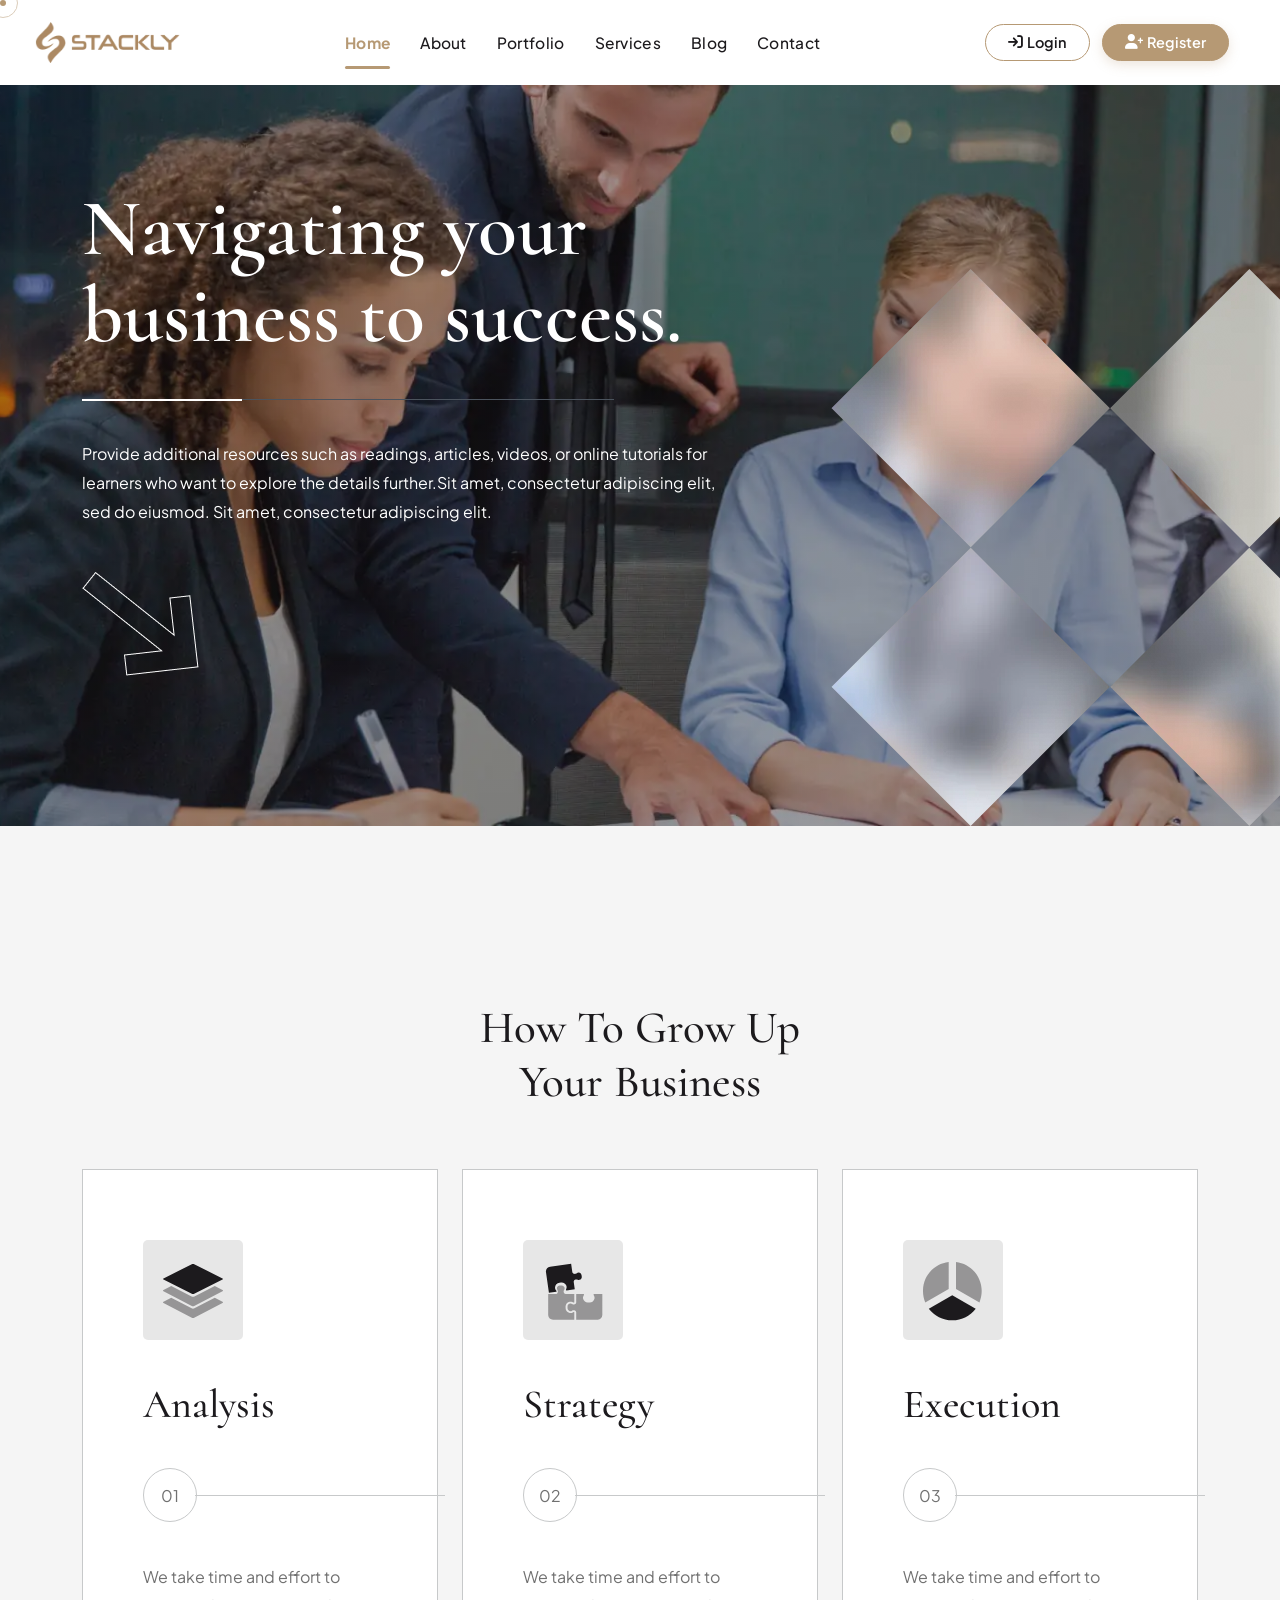
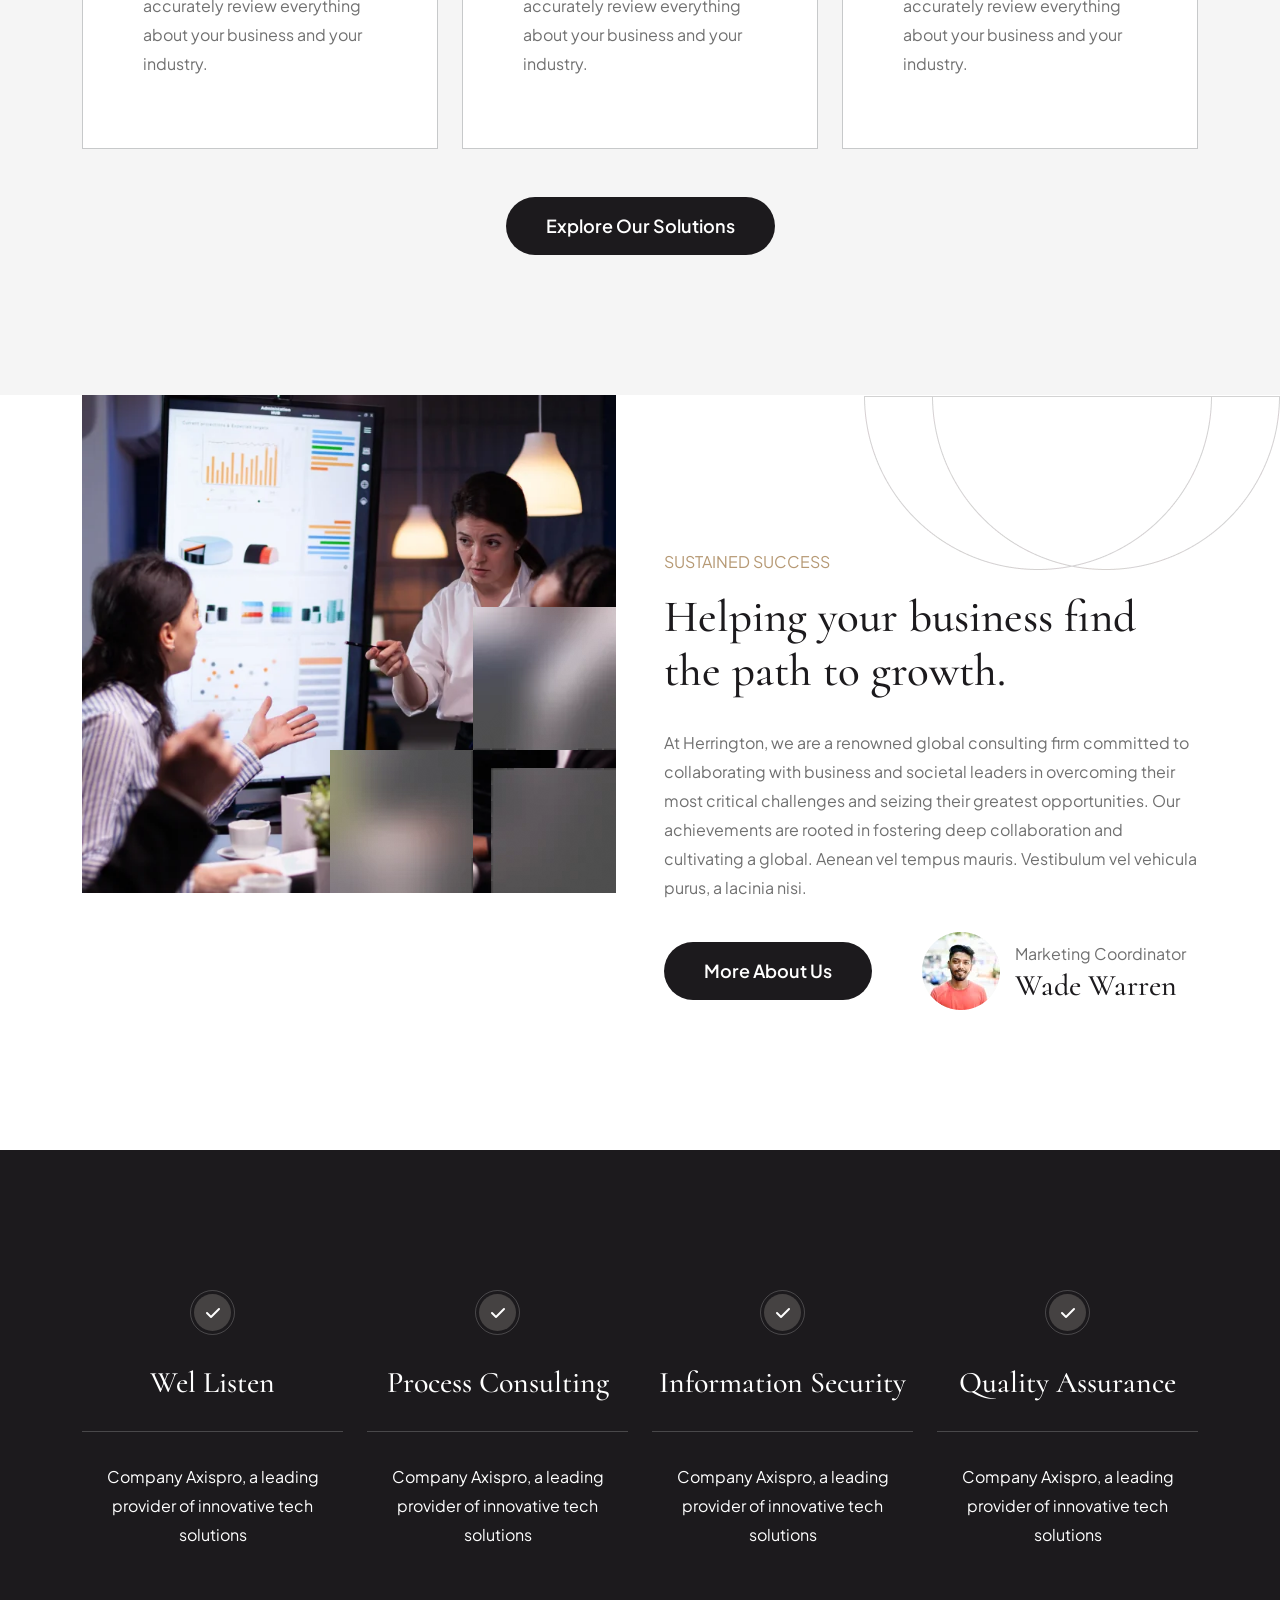
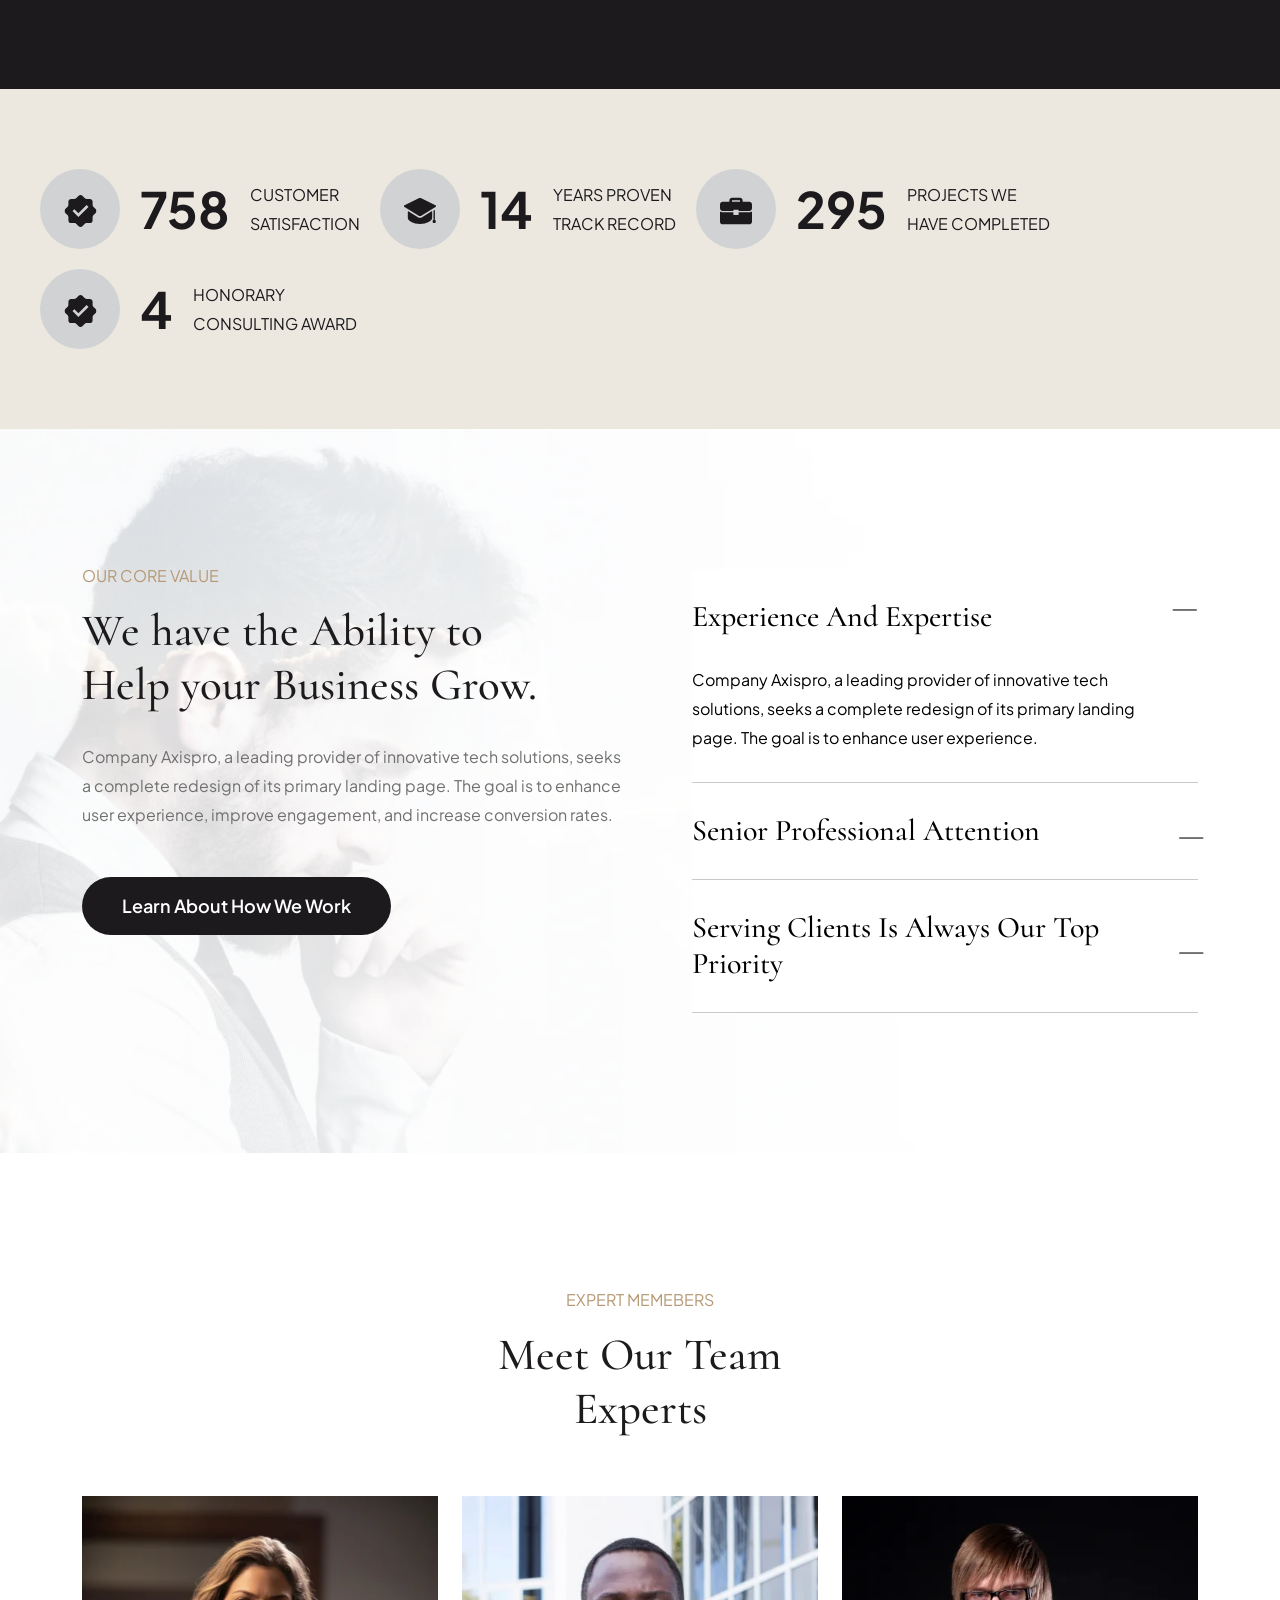
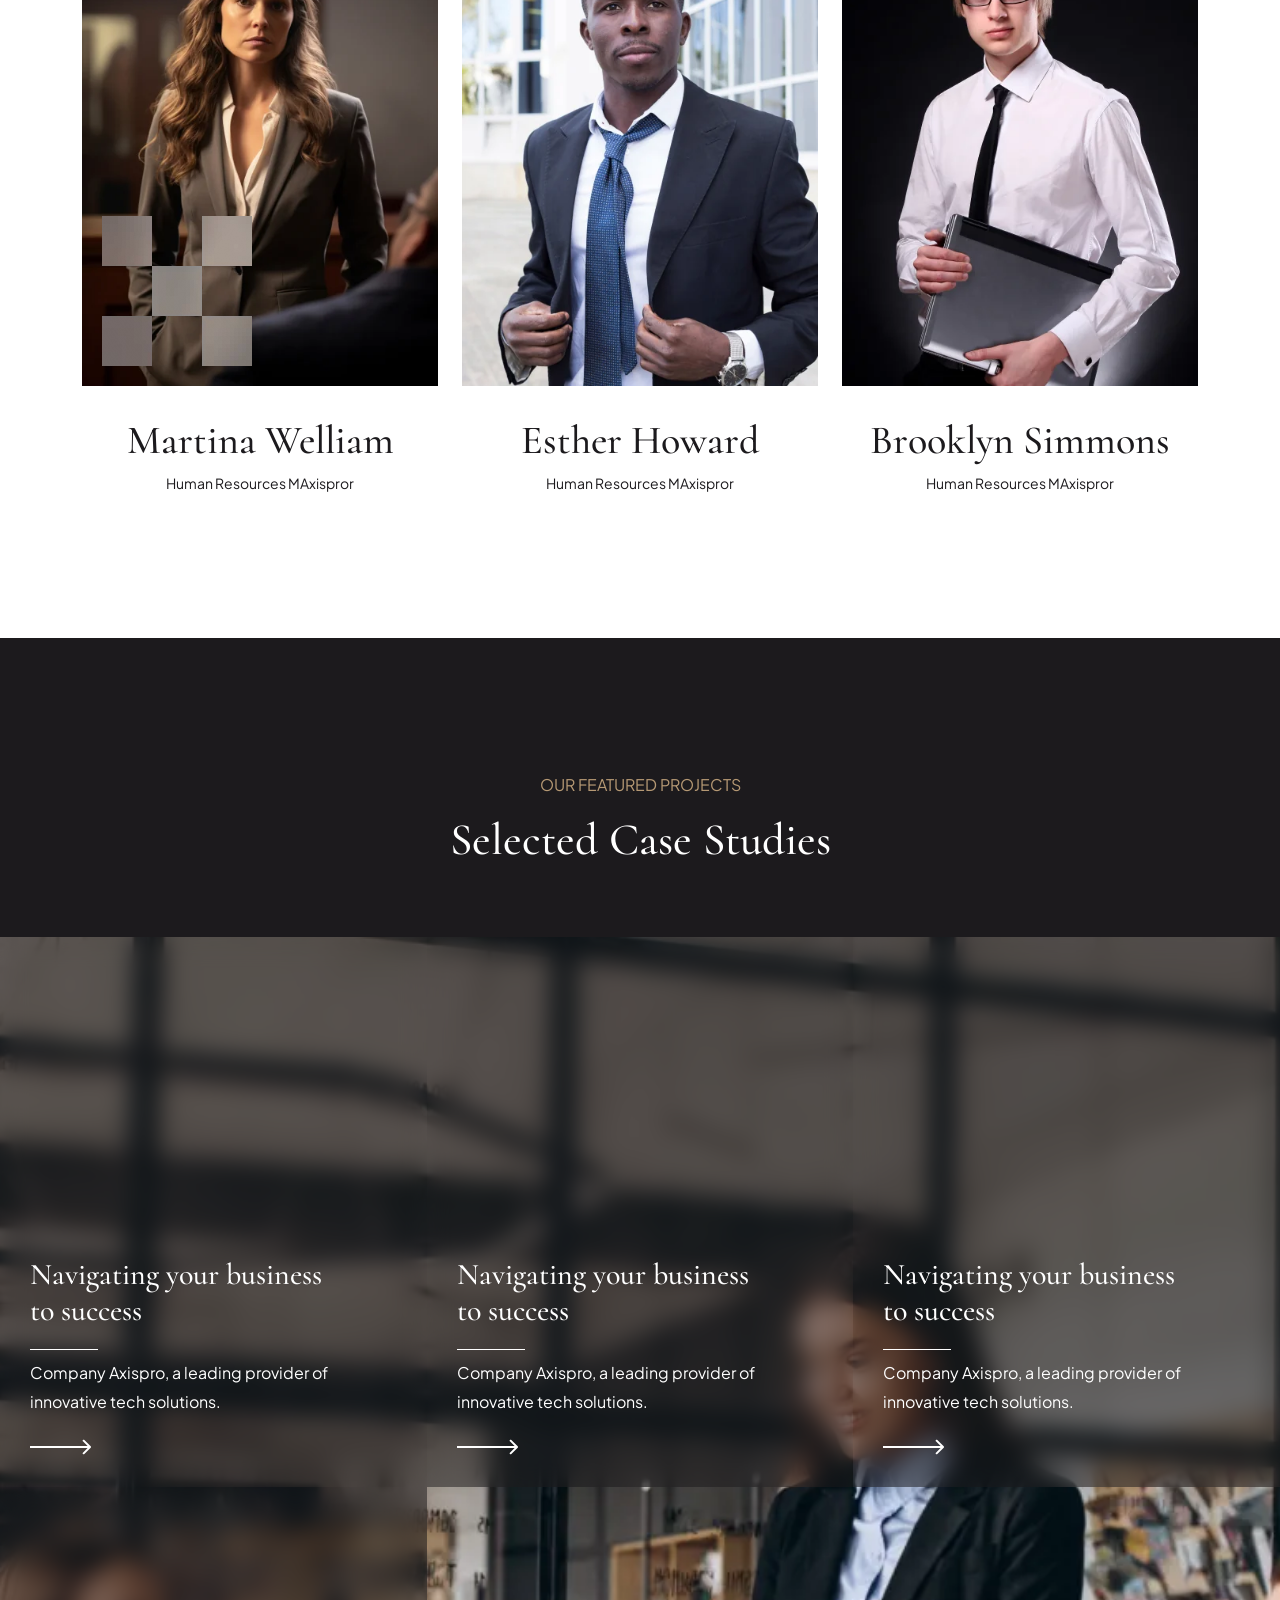
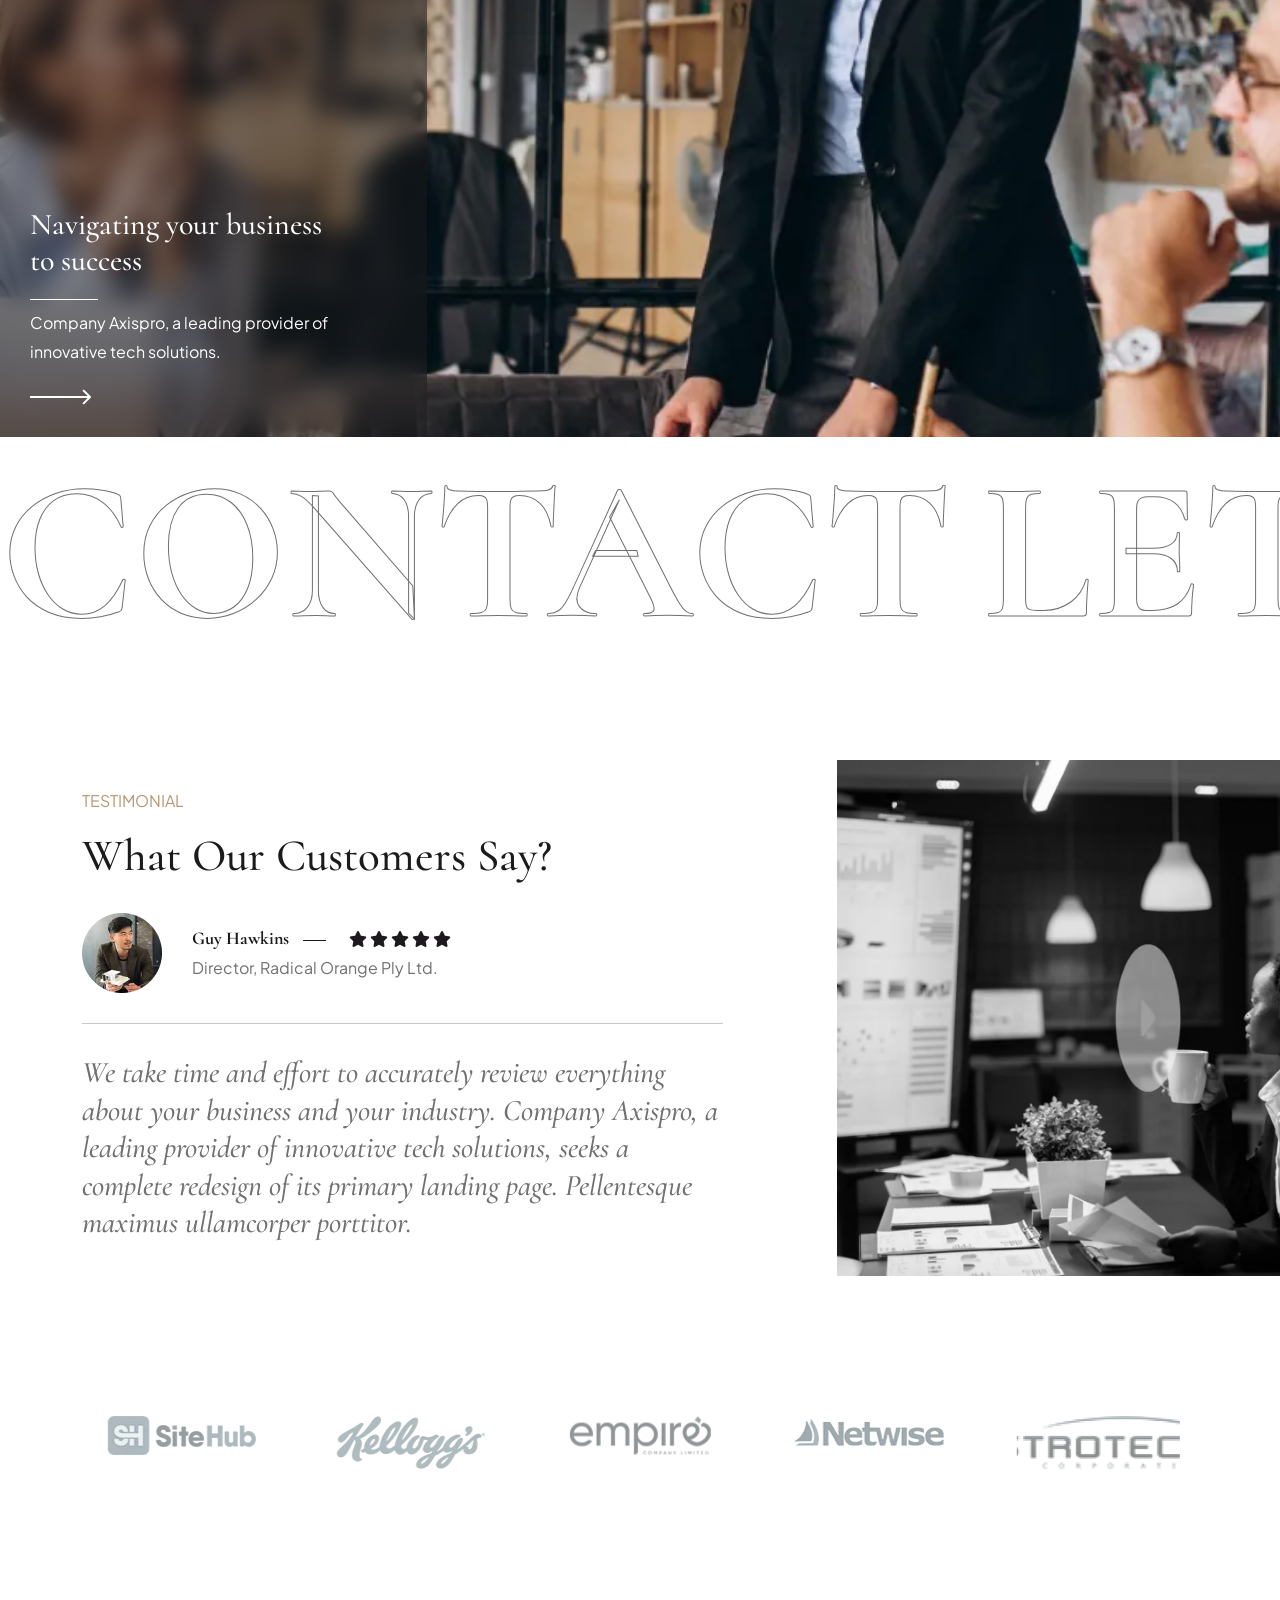
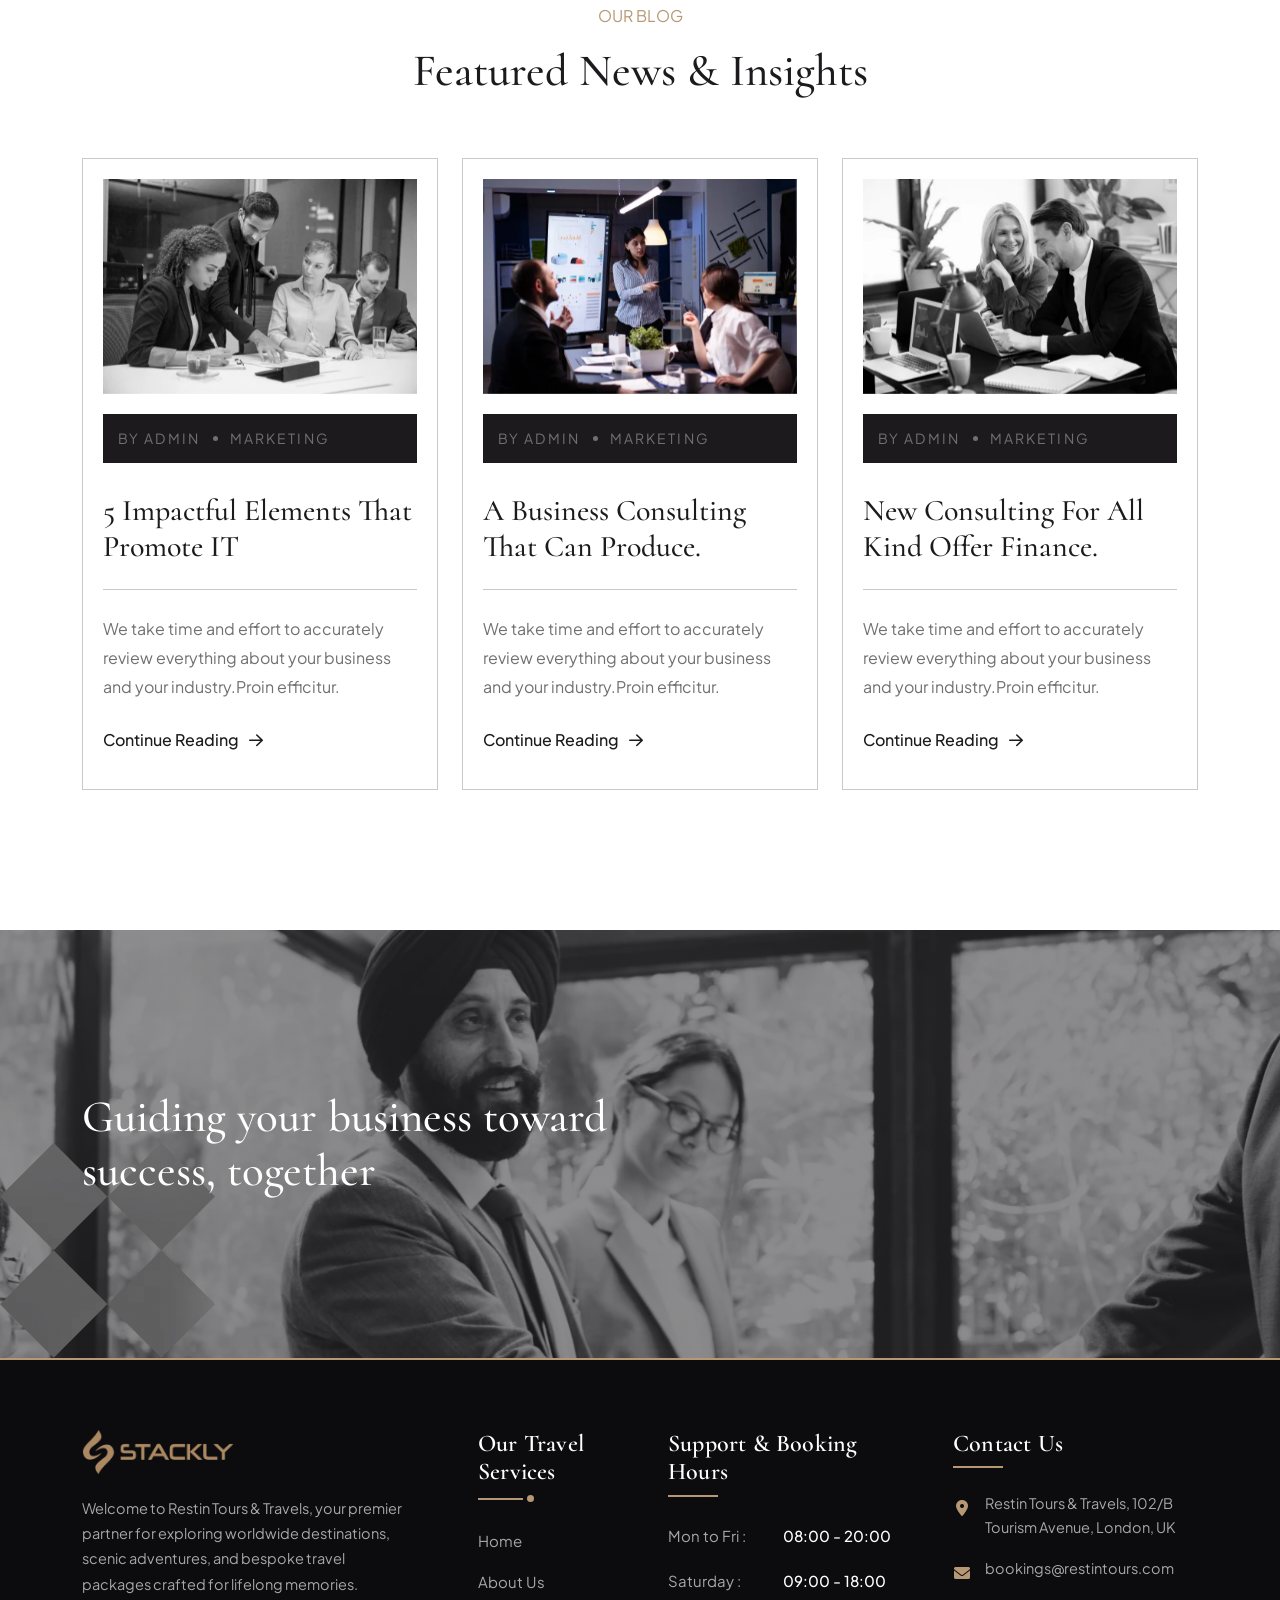
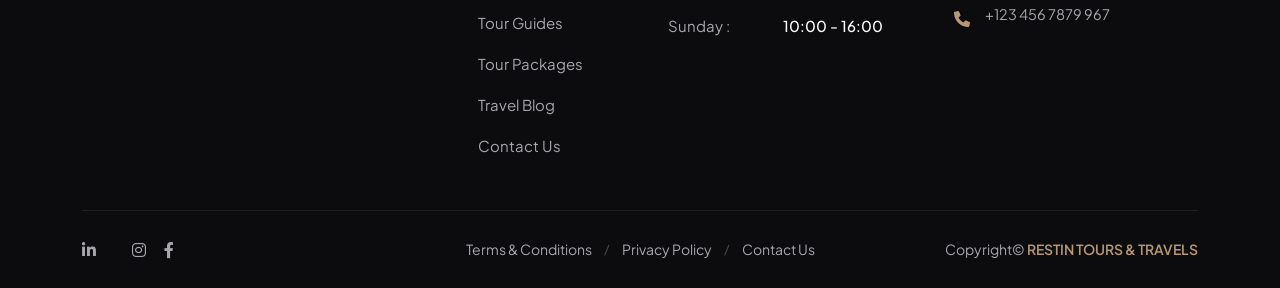
==== commit 79efb914: "Update navbar, modern 4-column footer, auth buttons, active indicators, and sidebar scroll lock" ====
--- a/index.html
+++ b/index.html
@@ -257,35 +257,22 @@
                                             <li class="">
                                                 <a href="contact.html">Contact</a>
                                             </li>
-                                            <li class="auth-guest">
-                                                <a href="login.html"><i class="fa-solid fa-arrow-right-to-bracket me-1"></i> Login</a>
-                                            </li>
-                                            <li class="auth-guest">
-                                                <a href="register.html"><i class="fa-solid fa-user-plus me-1"></i> Register</a>
-                                            </li>
-                                            <li class="auth-user d-none">
-                                                <a href="#" class="btn-goto-dashboard" style="color: #C5A880; font-weight: 600;"><i class="fa-solid fa-gauge me-1"></i> Dashboard</a>
-                                            </li>
-                                            <li class="auth-user d-none">
-                                                <a href="#" class="btn-logout text-danger" title="Logout"><i class="fa-solid fa-right-from-bracket me-1"></i> Logout</a>
-                                            </li>
                                         </ul>
                                     </nav>
                                 </div>
                             </div>
                             <div class="header-right d-flex justify-content-end align-items-center">
-                                <div class="icon-items">
-                                    <div class="icon">
-                                        <i class="fa-solid fa-paper-plane"></i>
-                                    </div>
-                                    <div class="content">
-                                        <p>
-                                            Support Number  : <a href="404.html">(302) 555-0107</a>
-                                        </p>
+                                <div class="header-auth-buttons d-flex align-items-center">
+                                    <div class="auth-guest d-flex align-items-center">
+                                        <a href="login.html" class="nav-btn-login"><i class="fa-solid fa-arrow-right-to-bracket me-1"></i> Login</a>
+                                        <a href="register.html" class="nav-btn-register"><i class="fa-solid fa-user-plus me-1"></i> Register</a>
+                                    </div>
+                                    <div class="auth-user d-none align-items-center">
+                                        <a href="#" class="nav-btn-dashboard btn-goto-dashboard"><i class="fa-solid fa-gauge me-1"></i> Dashboard</a>
+                                        <a href="#" class="nav-btn-logout btn-logout" title="Logout"><i class="fa-solid fa-right-from-bracket me-1"></i> Logout</a>
                                     </div>
                                 </div>
                                 <div class="header-right-bar">
-                                    
                                     <div class="header__hamburger d-xl-none my-auto">
                                         <div class="sidebar__toggle">
                                             <i class="fa-regular fa-bars-staggered"></i>
@@ -1083,104 +1070,120 @@
         </div>
         
         <!-- Footer Section Start -->
-        <footer class="footer-section header-bg">
+        <footer class="footer-section footer-model-custom">
             <div class="container">
                 <div class="footer-widget-wrapper">
-                    <div class="row">
-                        <div class="col-xl-4 col-sm-6 col-md-6 col-lg-4 wow fadeInUp" data-wow-delay=".3s">
-                            <div class="single-footer-widget">
-                                <div class="widget-head">
-                                    <a href="index.html">
-                                        <img src="images/stackly-logo.webp" alt="Stackly Logo">
-                                    </a>
-                                </div>
-                                <div class="footer-content">
-                                    <p>
-                                        We understand that business can be chaotic. That’s where <br> we come in. 
-                                    </p>
-                                </div>
-                            </div>
-                        </div>
-                        <div class="col-xl-4 col-sm-6 col-md-6 col-lg-4 ps-lg-5 wow fadeInUp" data-wow-delay=".5s">
-                            <div class="single-footer-widget">
-                                <div class="widget-head">
-                                    <h4>Quick Links</h4>
-                                </div>
-                                <ul class="list-items">
-                                    <li>
-                                        <a href="index.html">Home</a>
-                                    </li>
-                                    <li>
-                                        <a href="about.html">About</a>
-                                    </li>
-                                    <li>
-                                        <a href="portfolio.html">Portfolio</a>
-                                    </li>
-                                    <li>
-                                        <a href="service.html">Services</a>
-                                    </li>
-                                    <li>
-                                        <a href="blog.html">Blog</a>
-                                    </li>
-                                    <li>
-                                        <a href="contact.html">Contact</a>
-                                    </li>
+                    <div class="row g-4">
+                        <!-- Col 1: Brand Info -->
+                        <div class="col-xl-4 col-lg-4 col-md-6 wow fadeInUp" data-wow-delay=".2s">
+                            <div class="footer-brand-box">
+                                <a href="index.html" class="footer-logo">
+                                    <img src="images/stackly-logo.webp" alt="Stackly Logo">
+                                </a>
+                                <p class="footer-desc">
+                                    Welcome to Restin Tours & Travels, your premier partner for exploring worldwide destinations, scenic adventures, and bespoke travel packages crafted for lifelong memories.
+                                </p>
+                            </div>
+                        </div>
+
+                        <!-- Col 2: Services / Links -->
+                        <div class="col-xl-2 col-lg-2 col-md-6 col-sm-6 wow fadeInUp" data-wow-delay=".4s">
+                            <div class="footer-widget-box ps-xl-3">
+                                <h4 class="footer-widget-title">Our Travel Services</h4>
+                                <div class="footer-title-divider">
+                                    <span class="line"></span>
+                                    <span class="dot"></span>
+                                </div>
+                                <ul class="footer-nav-list">
+                                    <li><a href="index.html">Home</a></li>
+                                    <li><a href="about.html">About Us</a></li>
+                                    <li><a href="service.html">Tour Guides</a></li>
+                                    <li><a href="portfolio.html">Tour Packages</a></li>
+                                    <li><a href="blog.html">Travel Blog</a></li>
+                                    <li><a href="contact.html">Contact Us</a></li>
                                 </ul>
                             </div>
                         </div>
-                        <div class="col-xl-4 col-sm-6 col-md-6 col-lg-4 ps-lg-4 wow fadeInUp" data-wow-delay=".7s">
-                            <div class="single-footer-widget">
-                                <div class="widget-head">
-                                    <h4>Company Information</h4>
-                                </div>
-                                <div class="company-info" style="margin-top: 25px;">
-                                    <div class="content">
-                                        <span>Office address:</span>
-                                        <h6>
-                                            3517 W. Gray St. Utica, Pennsylvania 57867
-                                        </h6>
-                                    </div>
-                                    <div class="content">
-                                        <span>Send mail:</span>
-                                        <h6>
-                                            <a href="mailto:tanya.hill@example.com">tanya.hill@example.com</a>
-                                        </h6>
-                                    </div>
-                                    <div class="content">
-                                        <span>Call us:</span>
-                                        <h6>
-                                            <a href="tel:1234567890">123 456 7890</a>
-                                        </h6>
-                                    </div>
-                                </div>
-                            </div>
-                        </div>
-                    </div>
-                </div>
-                <div class="footer-bottom">
-                    <ul class="social-icon wow fadeInUp" data-wow-delay=".3s">
-                        <li>
-                            <a href="#">
-                                Facebook
-                            </a>
-                        </li>
-                        <li>
-                            <a href="#">
-                                Twitter
-                            </a>
-                        </li>
-                        <li>
-                            <a href="#">
-                                LinkedIn
-                            </a>
-                        </li>
-                    </ul>
-                    <p class="wow fadeInUp" data-wow-delay=".5s">
-                        <a href="index.html">Copyright © 2025  by&nbsp;<span>Stackly.</span> All Rights Reserved.&nbsp;</a>
-                    </p>
-                </div>
-            </div>
-          </footer>
+
+                        <!-- Col 3: Support & Booking Hours -->
+                        <div class="col-xl-3 col-lg-3 col-md-6 col-sm-6 wow fadeInUp" data-wow-delay=".6s">
+                            <div class="footer-widget-box ps-xl-3">
+                                <h4 class="footer-widget-title">Support & Booking Hours</h4>
+                                <div class="footer-title-divider line-only">
+                                    <span class="line"></span>
+                                </div>
+                                <ul class="footer-hours-list">
+                                    <li>
+                                        <span class="day">Mon to Fri :</span>
+                                        <span class="time">08:00 - 20:00</span>
+                                    </li>
+                                    <li>
+                                        <span class="day">Saturday :</span>
+                                        <span class="time">09:00 - 18:00</span>
+                                    </li>
+                                    <li>
+                                        <span class="day">Sunday :</span>
+                                        <span class="time">10:00 - 16:00</span>
+                                    </li>
+                                </ul>
+                            </div>
+                        </div>
+
+                        <!-- Col 4: Contact Us -->
+                        <div class="col-xl-3 col-lg-3 col-md-6 wow fadeInUp" data-wow-delay=".8s">
+                            <div class="footer-widget-box ps-xl-3">
+                                <h4 class="footer-widget-title">Contact Us</h4>
+                                <div class="footer-title-divider line-only">
+                                    <span class="line"></span>
+                                </div>
+                                <ul class="footer-contact-list">
+                                    <li>
+                                        <div class="icon"><a href="404.html" title="Location"><i class="fa-solid fa-location-dot"></i></a></div>
+                                        <div class="text"><a href="404.html">Restin Tours & Travels, 102/B Tourism Avenue, London, UK</a></div>
+                                    </li>
+                                    <li>
+                                        <div class="icon"><a href="404.html" title="Email"><i class="fa-solid fa-envelope"></i></a></div>
+                                        <div class="text"><a href="404.html">bookings@restintours.com</a></div>
+                                    </li>
+                                    <li>
+                                        <div class="icon"><a href="404.html" title="Phone"><i class="fa-solid fa-phone"></i></a></div>
+                                        <div class="text"><a href="404.html">+123 456 7879 967</a></div>
+                                    </li>
+                                </ul>
+                            </div>
+                        </div>
+                    </div>
+                </div>
+
+                <!-- Footer Bottom -->
+                <div class="footer-bottom-bar">
+                    <div class="row align-items-center">
+                        <div class="col-lg-3 col-md-12 text-center text-lg-start mb-3 mb-lg-0">
+                            <div class="footer-social-icons">
+                                <a href="404.html" aria-label="LinkedIn"><i class="fa-brands fa-linkedin-in"></i></a>
+                                <a href="404.html" aria-label="X (Twitter)"><i class="fa-brands fa-x-twitter"></i></a>
+                                <a href="404.html" aria-label="Instagram"><i class="fa-brands fa-instagram"></i></a>
+                                <a href="404.html" aria-label="Facebook"><i class="fa-brands fa-facebook-f"></i></a>
+                            </div>
+                        </div>
+                        <div class="col-lg-6 col-md-12 text-center mb-3 mb-lg-0">
+                            <div class="footer-legal-links">
+                                <a href="contact.html">Terms & Conditions</a>
+                                <span class="sep">/</span>
+                                <a href="contact.html">Privacy Policy</a>
+                                <span class="sep">/</span>
+                                <a href="contact.html">Contact Us</a>
+                            </div>
+                        </div>
+                        <div class="col-lg-3 col-md-12 text-center text-lg-end">
+                            <p class="footer-copyright-text">
+                                Copyright© <span class="brand-name">RESTIN TOURS & TRAVELS</span>
+                            </p>
+                        </div>
+                    </div>
+                </div>
+            </div>
+        </footer>
 
         <!--<< All JS Plugins >>-->
         <script src="js/jquery-3.7.1.min.js"></script>
--- a/css/main.css
+++ b/css/main.css
@@ -2282,6 +2282,222 @@
   margin: 0 auto;
 }
 
+/* ========================================================
+   New Modern 4-Column Footer (Restin/Stackly Model)
+   ======================================================== */
+.footer-section.footer-model-custom {
+  background-color: #0c0c0e;
+  border-top: 2px solid var(--theme);
+  position: relative;
+  overflow: hidden;
+  color: #a6a6ac;
+}
+
+.footer-model-custom .footer-widget-wrapper {
+  padding: 70px 0 50px;
+}
+
+.footer-model-custom .footer-logo img {
+  max-height: 44px;
+  width: auto;
+  object-fit: contain;
+}
+
+.footer-model-custom .footer-desc {
+  color: #a6a6ac;
+  font-size: 14.5px;
+  line-height: 1.75;
+  margin-top: 22px;
+  margin-bottom: 0;
+  max-width: 320px;
+}
+
+/* Headings */
+.footer-model-custom .footer-widget-title {
+  font-family: "Cormorant", serif;
+  font-size: 24px;
+  font-weight: 600;
+  color: #ffffff;
+  margin-bottom: 8px;
+  letter-spacing: 0.2px;
+}
+
+/* Title Dividers */
+.footer-model-custom .footer-title-divider {
+  display: flex;
+  align-items: center;
+  margin-bottom: 24px;
+}
+.footer-model-custom .footer-title-divider .line {
+  width: 45px;
+  height: 2px;
+  background-color: var(--theme);
+}
+.footer-model-custom .footer-title-divider .dot {
+  width: 7px;
+  height: 7px;
+  border-radius: 50%;
+  background-color: var(--theme);
+  margin-left: 4px;
+}
+.footer-model-custom .footer-title-divider.line-only .line {
+  width: 50px;
+}
+
+/* Column 2: Navigation Links */
+.footer-model-custom .footer-nav-list {
+  list-style: none;
+  padding: 0;
+  margin: 0;
+}
+.footer-model-custom .footer-nav-list li {
+  margin-bottom: 12px;
+}
+.footer-model-custom .footer-nav-list li:last-child {
+  margin-bottom: 0;
+}
+.footer-model-custom .footer-nav-list li a {
+  color: #a6a6ac;
+  font-size: 15px;
+  transition: all 0.3s ease;
+  display: inline-block;
+}
+.footer-model-custom .footer-nav-list li a:hover {
+  color: var(--theme);
+  transform: translateX(4px);
+}
+
+/* Column 3: Hours List */
+.footer-model-custom .footer-hours-list {
+  list-style: none;
+  padding: 0;
+  margin: 0;
+}
+.footer-model-custom .footer-hours-list li {
+  display: flex;
+  align-items: center;
+  margin-bottom: 16px;
+  font-size: 15px;
+}
+.footer-model-custom .footer-hours-list li:last-child {
+  margin-bottom: 0;
+}
+.footer-model-custom .footer-hours-list .day {
+  color: #a6a6ac;
+  min-width: 105px;
+}
+.footer-model-custom .footer-hours-list .time {
+  color: #ffffff;
+  font-weight: 500;
+  margin-left: 10px;
+}
+
+/* Column 4: Contact List */
+.footer-model-custom .footer-contact-list {
+  list-style: none;
+  padding: 0;
+  margin: 0;
+}
+.footer-model-custom .footer-contact-list li {
+  display: flex;
+  align-items: flex-start;
+  gap: 14px;
+  margin-bottom: 18px;
+  font-size: 14.5px;
+  line-height: 1.6;
+}
+.footer-model-custom .footer-contact-list li:last-child {
+  margin-bottom: 0;
+}
+.footer-model-custom .footer-contact-list .icon {
+  color: var(--theme);
+  font-size: 16px;
+  margin-top: 3px;
+  flex-shrink: 0;
+  width: 18px;
+  text-align: center;
+}
+.footer-model-custom .footer-contact-list .icon a {
+  color: var(--theme);
+  display: inline-block;
+  transition: all 0.3s ease;
+}
+.footer-model-custom .footer-contact-list .icon a:hover {
+  color: #ffffff;
+  transform: scale(1.1);
+}
+.footer-model-custom .footer-contact-list .text {
+  color: #a6a6ac;
+}
+.footer-model-custom .footer-contact-list .text a {
+  color: #a6a6ac;
+  transition: color 0.3s ease;
+}
+.footer-model-custom .footer-contact-list .text a:hover {
+  color: var(--theme);
+}
+
+/* Footer Bottom Bar */
+.footer-model-custom .footer-bottom-bar {
+  border-top: 1px solid rgba(255, 255, 255, 0.08);
+  padding: 24px 0;
+}
+.footer-model-custom .footer-social-icons {
+  display: flex;
+  align-items: center;
+  gap: 18px;
+}
+.footer-model-custom .footer-social-icons a {
+  color: #a6a6ac;
+  font-size: 16px;
+  transition: all 0.3s ease;
+  display: inline-flex;
+  align-items: center;
+  justify-content: center;
+}
+.footer-model-custom .footer-social-icons a:hover {
+  color: var(--theme);
+  transform: translateY(-2px);
+}
+.footer-model-custom .footer-legal-links {
+  display: flex;
+  align-items: center;
+  justify-content: center;
+  gap: 12px;
+  flex-wrap: wrap;
+}
+.footer-model-custom .footer-legal-links a {
+  color: #a6a6ac;
+  font-size: 14px;
+  transition: color 0.3s ease;
+}
+.footer-model-custom .footer-legal-links a:hover {
+  color: var(--theme);
+}
+.footer-model-custom .footer-legal-links .sep {
+  color: rgba(255, 255, 255, 0.25);
+  font-size: 13px;
+}
+.footer-model-custom .footer-copyright-text {
+  color: #a6a6ac;
+  font-size: 14px;
+  text-align: right;
+  margin: 0;
+}
+@media (max-width: 991px) {
+  .footer-model-custom .footer-copyright-text {
+    text-align: center;
+  }
+  .footer-model-custom .footer-social-icons {
+    justify-content: center;
+  }
+}
+.footer-model-custom .footer-copyright-text span.brand-name {
+  color: var(--theme);
+  font-weight: 600;
+  text-decoration: none;
+}
+
 @media (max-width: 1199px) {
   .menu-thumb {
     display: none !important;
@@ -2292,35 +2508,72 @@
   display: flex;
   align-items: center;
   justify-content: space-between;
-  padding: 10px 0;
-}
-.header-main .main-menu ul {
+  gap: 40px;
+  padding: 12px 0;
+}
+.header-main .main-menu > nav > ul,
+.header-main .main-menu > ul {
+  display: flex;
+  align-items: center;
+  justify-content: center;
+  flex-wrap: nowrap;
   margin-bottom: 0;
+  padding-left: 0;
+  gap: 46px;
+}
+@media (max-width: 1600px) {
+  .header-main .main-menu > nav > ul,
+  .header-main .main-menu > ul {
+    gap: 40px;
+  }
+}
+@media (max-width: 1399px) {
+  .header-main .main-menu > nav > ul,
+  .header-main .main-menu > ul {
+    gap: 30px;
+  }
 }
 .header-main .main-menu ul li {
   position: relative;
   list-style: none;
-  display: inline-block;
-  margin-inline-end: 90px;
-}
-@media (max-width: 1899px) {
-  .header-main .main-menu ul li {
-    margin-inline-end: 50px;
-  }
+  display: inline-flex;
+  align-items: center;
+  margin: 0;
+  white-space: nowrap;
 }
 .header-main .main-menu ul li:last-child {
-  margin-inline-end: 0;
+  margin: 0;
 }
 .header-main .main-menu ul li a {
-  display: inline-block;
-  font-size: 18px;
+  display: inline-flex;
+  align-items: center;
+  font-size: 16px;
   font-weight: 500;
   color: var(--header);
-  padding: 20px 0;
+  padding: 18px 0;
   text-align: left;
   position: relative;
   text-transform: capitalize;
-  transition: all 0.4s ease-in-out;
+  white-space: nowrap;
+  letter-spacing: 0.3px;
+  transition: all 0.3s ease-in-out;
+}
+.header-main .main-menu ul li a::after {
+  content: "";
+  position: absolute;
+  bottom: 4px;
+  left: 0;
+  width: 0;
+  height: 3px;
+  background-color: var(--theme);
+  border-radius: 4px;
+  transition: width 0.3s ease-in-out;
+}
+@media (max-width: 1399px) {
+  .header-main .main-menu ul li a {
+    font-size: 15.5px;
+    padding: 16px 0;
+  }
 }
 .header-main .main-menu ul li a i {
   margin-left: 4px;
@@ -2328,6 +2581,143 @@
 }
 .header-main .main-menu ul li a:hover {
   color: var(--theme) !important;
+}
+.header-main .main-menu ul li a:hover::after {
+  width: 100%;
+}
+.header-main .main-menu ul li.active a {
+  color: var(--theme) !important;
+  font-weight: 700 !important;
+}
+.header-main .main-menu ul li.active a::after {
+  width: 100% !important;
+}
+.mean-container .mean-nav ul li.active > a {
+  color: var(--theme) !important;
+  font-weight: 700 !important;
+}
+
+/* Header Auth Buttons (Login & Register on Right Side) */
+.header-auth-buttons {
+  display: flex;
+  align-items: center;
+  gap: 12px;
+}
+@media (max-width: 575px) {
+  .header-auth-buttons {
+    display: none !important;
+  }
+}
+.header-auth-buttons .auth-guest,
+.header-auth-buttons .auth-user {
+  display: flex;
+  align-items: center;
+  gap: 12px;
+}
+.nav-btn-login {
+  display: inline-flex;
+  align-items: center;
+  justify-content: center;
+  padding: 9px 22px;
+  border-radius: 30px;
+  font-size: 14.5px;
+  font-weight: 600;
+  border: 1.5px solid rgba(255, 255, 255, 0.45);
+  color: var(--white) !important;
+  background: transparent;
+  transition: all 0.3s ease-in-out;
+  white-space: nowrap;
+  line-height: 1.2;
+}
+.nav-btn-login:hover {
+  background: var(--theme);
+  border-color: var(--theme);
+  color: var(--white) !important;
+  box-shadow: 0 4px 12px rgba(182, 153, 116, 0.35);
+}
+.nav-btn-register {
+  display: inline-flex;
+  align-items: center;
+  justify-content: center;
+  padding: 9px 22px;
+  border-radius: 30px;
+  font-size: 14.5px;
+  font-weight: 600;
+  border: 1.5px solid var(--theme);
+  background: var(--theme);
+  color: var(--white) !important;
+  transition: all 0.3s ease-in-out;
+  white-space: nowrap;
+  line-height: 1.2;
+  box-shadow: 0 4px 12px rgba(182, 153, 116, 0.25);
+}
+.nav-btn-register:hover {
+  background: #a0845f;
+  border-color: #a0845f;
+  color: var(--white) !important;
+  box-shadow: 0 4px 14px rgba(182, 153, 116, 0.45);
+}
+
+/* When in Sticky Header or White Header */
+.sticky.header-2 .nav-btn-login,
+.header-2.bg-white .nav-btn-login {
+  border-color: var(--theme);
+  color: var(--header) !important;
+}
+.sticky.header-2 .nav-btn-login:hover,
+.header-2.bg-white .nav-btn-login:hover {
+  background: var(--theme);
+  color: var(--white) !important;
+}
+@media (max-width: 1399px) {
+  .header-2 .nav-btn-login {
+    border-color: var(--theme);
+    color: var(--header) !important;
+  }
+  .header-2 .nav-btn-login:hover {
+    background: var(--theme);
+    color: var(--white) !important;
+  }
+}
+
+/* User Dashboard & Logout Buttons */
+.nav-btn-dashboard {
+  display: inline-flex;
+  align-items: center;
+  justify-content: center;
+  padding: 9px 20px;
+  border-radius: 30px;
+  font-size: 14px;
+  font-weight: 600;
+  background: var(--theme);
+  border: 1.5px solid var(--theme);
+  color: var(--white) !important;
+  transition: all 0.3s ease;
+  white-space: nowrap;
+  line-height: 1.2;
+}
+.nav-btn-dashboard:hover {
+  background: #a0845f;
+  border-color: #a0845f;
+}
+.nav-btn-logout {
+  display: inline-flex;
+  align-items: center;
+  justify-content: center;
+  padding: 9px 16px;
+  border-radius: 30px;
+  font-size: 14px;
+  font-weight: 600;
+  border: 1.5px solid #dc3545;
+  color: #dc3545 !important;
+  background: transparent;
+  transition: all 0.3s ease;
+  white-space: nowrap;
+  line-height: 1.2;
+}
+.nav-btn-logout:hover {
+  background: #dc3545;
+  color: var(--white) !important;
 }
 .header-main .main-menu ul li .submenu {
   position: absolute;
@@ -2656,16 +3046,16 @@
   }
 }
 .header-2 .container-fluid {
-  padding: 0 100px;
+  padding: 0 60px;
 }
 @media (max-width: 1600px) {
   .header-2 .container-fluid {
-    padding: 0 40px;
+    padding: 0 35px;
   }
 }
 @media (max-width: 1199px) {
   .header-2 .container-fluid {
-    padding: 0 30px;
+    padding: 0 20px;
   }
 }
 .header-2 .logo {
@@ -2684,49 +3074,59 @@
     color: var(--header);
   }
 }
-.header-2 .header-main .main-menu ul li a:hover {
+.header-2 .header-main .main-menu ul li a:hover,
+.header-2 .header-main .main-menu ul li.active a {
   color: var(--theme) !important;
 }
 .header-2 .header-main .main-menu ul li .has-homemenu {
   left: 0;
 }
 .header-2 .header-right {
-  gap: 90px;
+  gap: 24px;
+  flex-shrink: 0;
 }
 @media (max-width: 1399px) {
   .header-2 .header-right {
-    gap: 40px;
+    gap: 16px;
   }
 }
 .header-2 .header-right .icon-items {
   display: flex;
   align-items: center;
-  gap: 22px;
-}
-@media (max-width: 1399px) {
+  gap: 14px;
+  white-space: nowrap;
+}
+@media (max-width: 1199px) {
   .header-2 .header-right .icon-items {
     display: none;
   }
 }
 .header-2 .header-right .icon-items .icon {
-  width: 40px;
-  height: 40px;
-  line-height: 40px;
+  width: 38px;
+  height: 38px;
+  line-height: 38px;
   text-align: center;
   border-radius: 50%;
   background-color: #353E47;
   color: var(--white);
+  flex-shrink: 0;
 }
 .header-2 .header-right .icon-items .content p {
   color: var(--white);
+  white-space: nowrap;
+  margin-bottom: 0;
+  font-size: 14px;
 }
 @media (max-width: 1399px) {
   .header-2 .header-right .icon-items .content p {
     color: var(--header);
+    font-size: 13.5px;
   }
 }
 .header-2 .header-right .icon-items .content p a {
   color: var(--white);
+  white-space: nowrap;
+  font-weight: 600;
 }
 @media (max-width: 1399px) {
   .header-2 .header-right .icon-items .content p a {
@@ -2736,7 +3136,7 @@
 .header-2 .header-right-bar {
   display: flex;
   align-items: center;
-  gap: 35px;
+  gap: 20px;
 }
 .header-2 .sidebar__toggle {
   color: var(--white);
@@ -2912,14 +3312,20 @@
 .sticky.header-2 .header-main .main-menu ul li a {
   color: var(--header);
 }
-.sticky.header-2 .header-main .main-menu ul li a:hover {
+.sticky.header-2 .header-main .main-menu ul li a:hover,
+.sticky.header-2 .header-main .main-menu ul li.active a {
   color: var(--theme) !important;
 }
 .sticky.header-2 .header-right .icon-items .content p {
   color: var(--text);
+  white-space: nowrap;
 }
 .sticky.header-2 .header-right .icon-items .content p a {
-  color: var(--text);
+  color: var(--header);
+  white-space: nowrap;
+}
+.sticky.header-2 .header-right .icon-items .content p a:hover {
+  color: var(--theme);
 }
 .sticky.header-2 .sidebar__toggle {
   color: var(--header);
@@ -2947,6 +3353,8 @@
   z-index: 99999;
   overflow-y: scroll;
   overscroll-behavior-y: contain;
+  -webkit-overflow-scrolling: touch;
+  touch-action: pan-y;
   scrollbar-width: none;
 }
 .offcanvas__info::-webkit-scrollbar {
@@ -3054,6 +3462,14 @@
 .offcanvas__overlay.overlay-open {
   opacity: 0.8;
   visibility: visible;
+  touch-action: none;
+}
+
+/* Lock background scroll when sidebar drawer is open */
+html.no-scroll,
+body.no-scroll {
+  overflow: hidden !important;
+  overscroll-behavior: none !important;
 }
 
 @media (max-width: 450px) {
